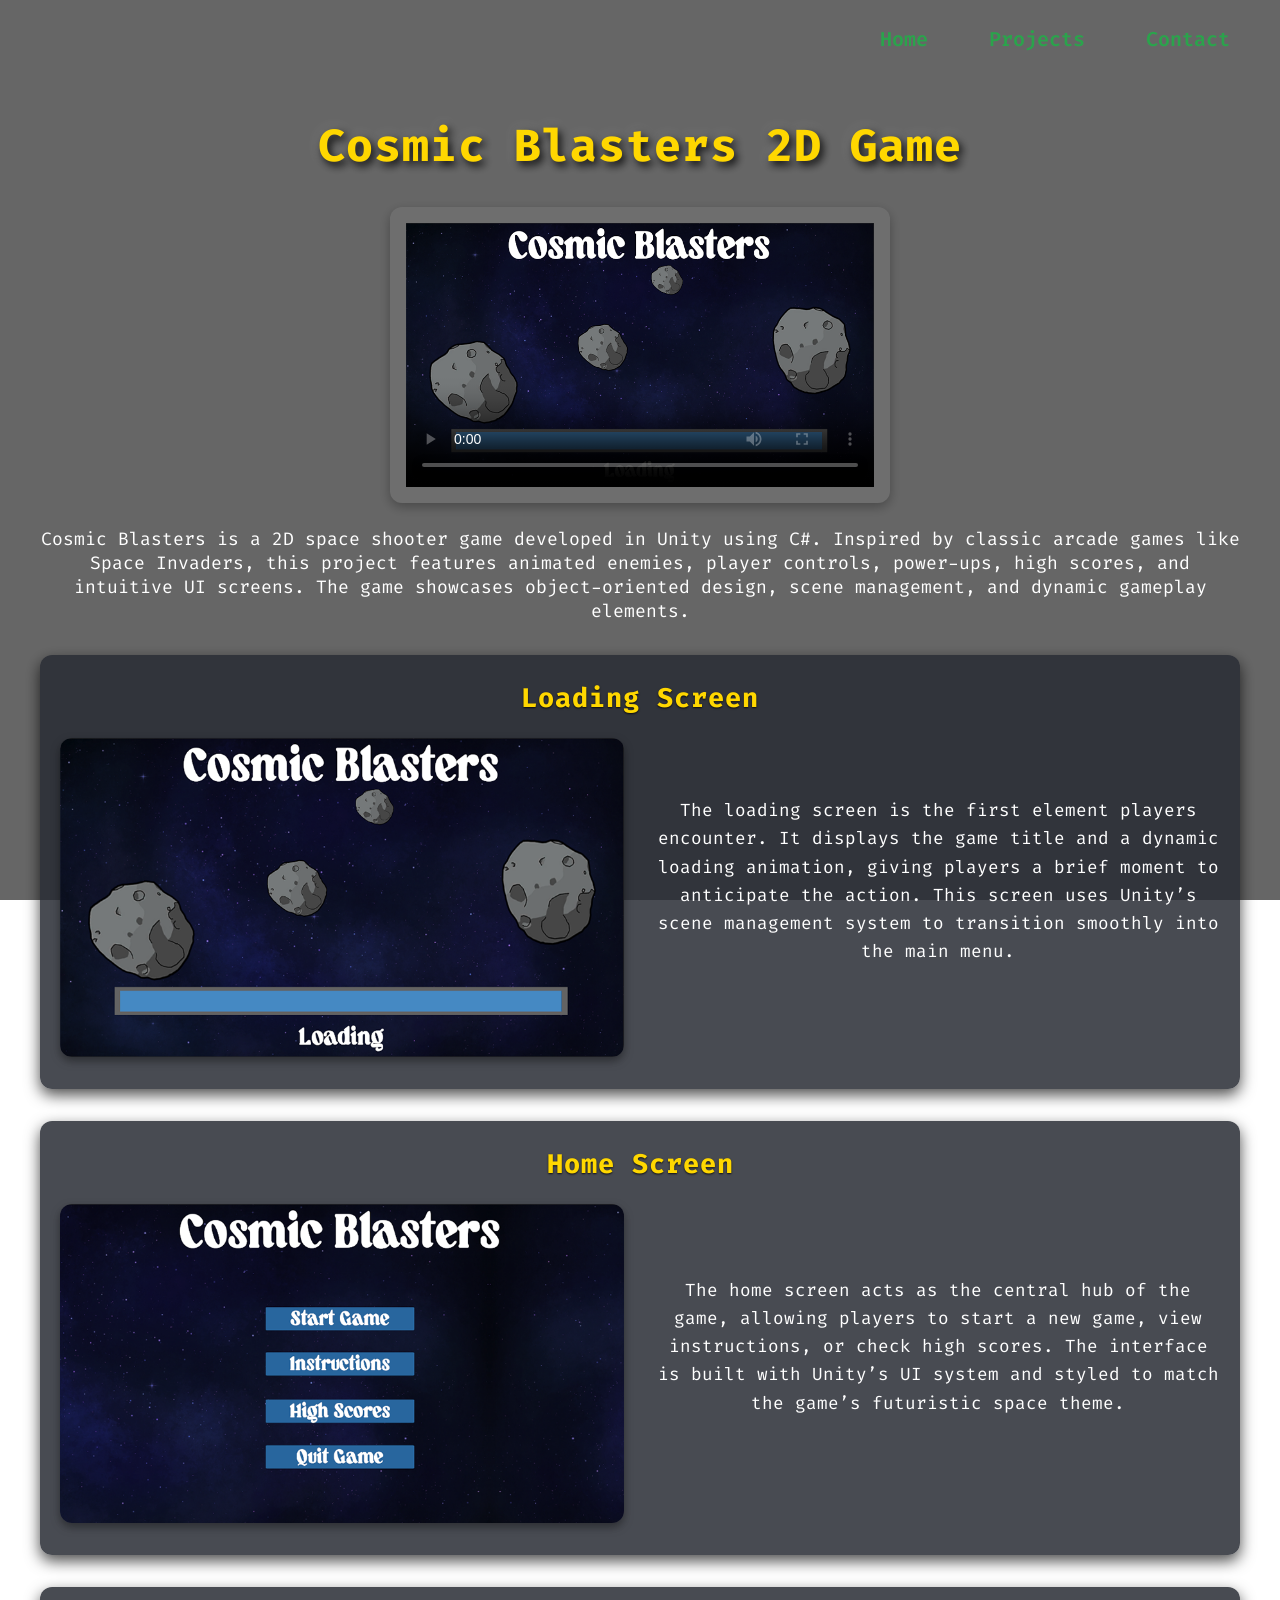
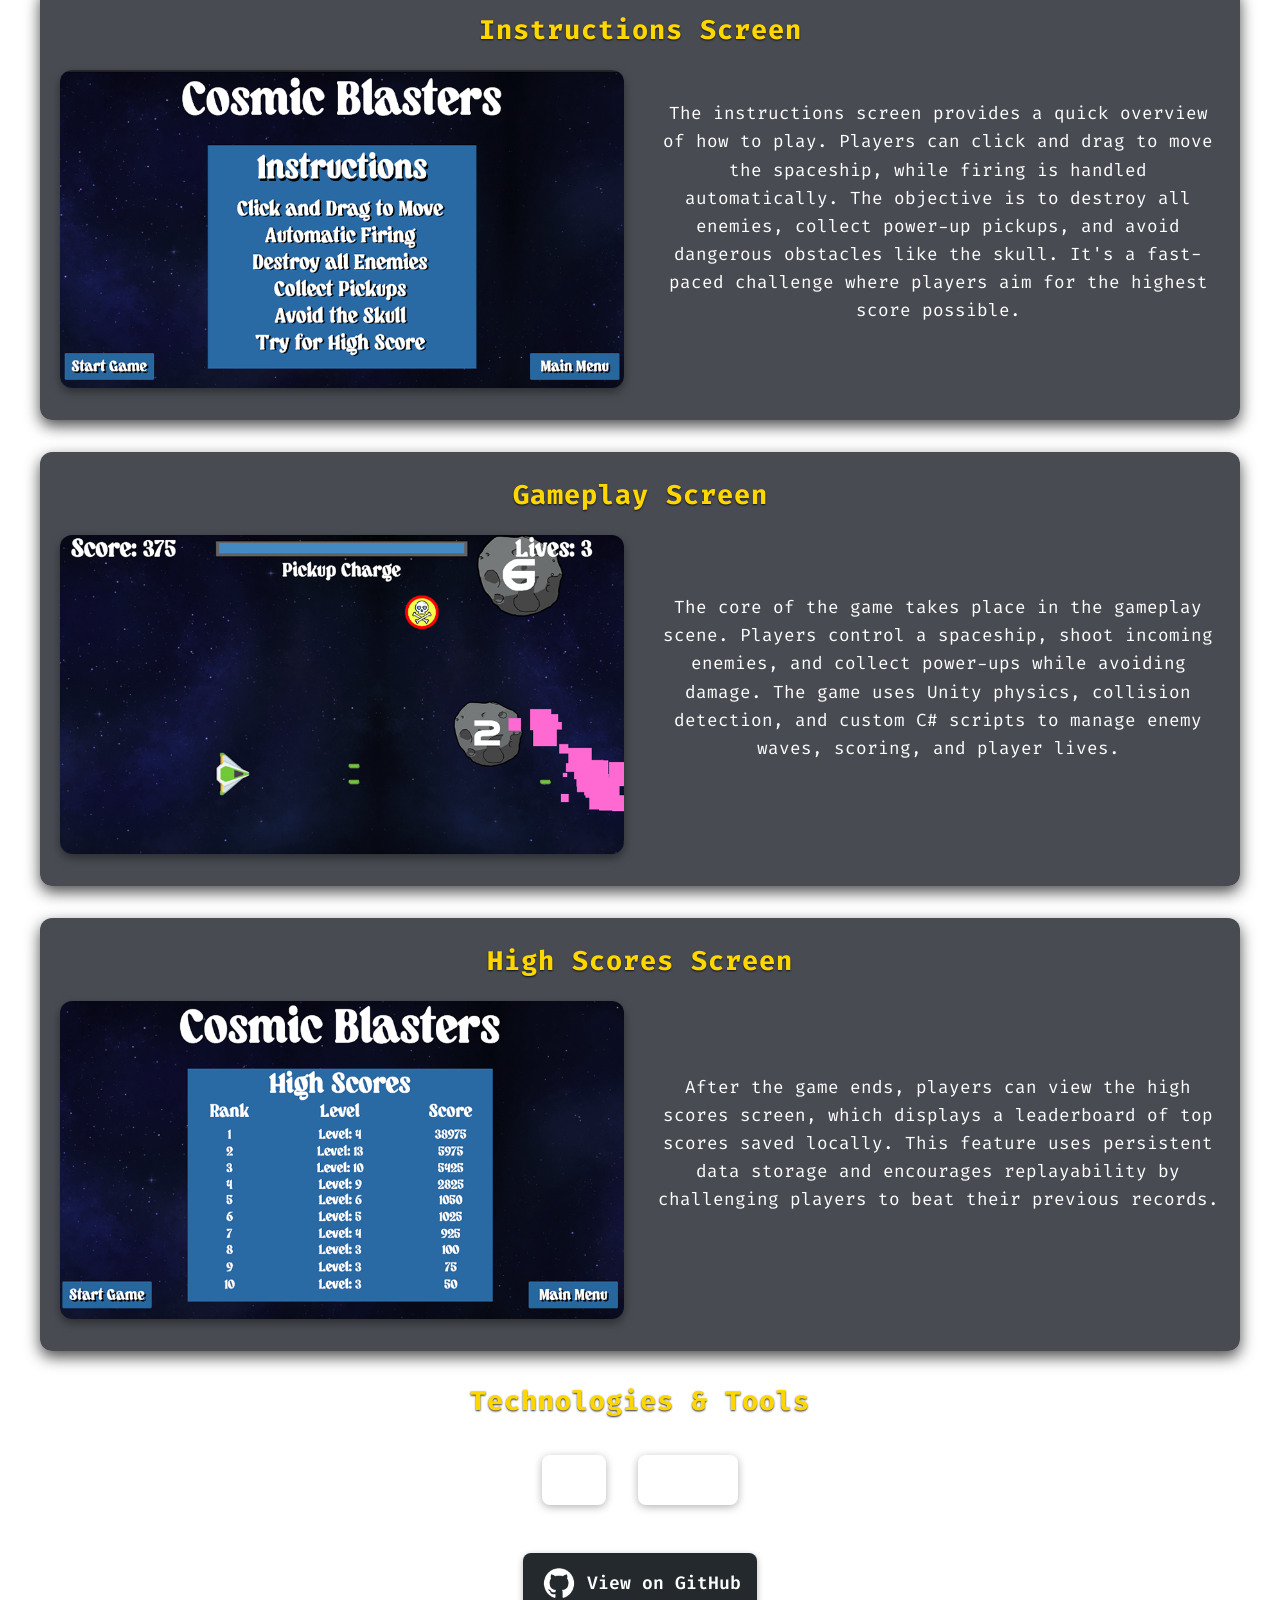
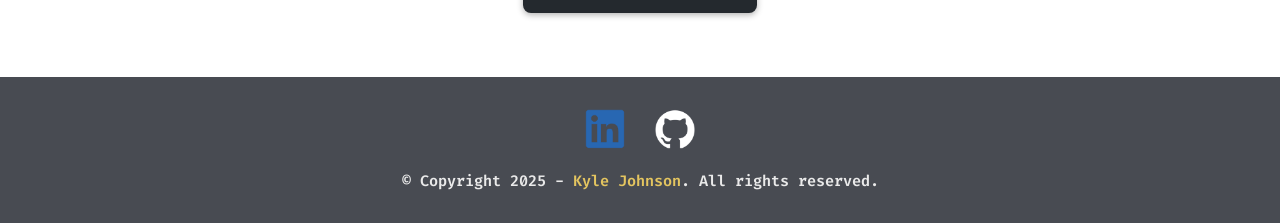
==== blasters.html @ 2756ed2c "Add files via upload" ====
<!DOCTYPE html>
<html lang="en">
  <head>
    <meta charset="UTF-8" />
    <meta name="description" content="Festivals Website Project" />
    <meta name="viewport" content="width=device-width, initial-scale=1.0" />
    <title>Keyboard Vault Pages</title>
    <!--Connecting the html document to the CSS-->
    <link rel="stylesheet" href="CSS/styles.css" />
    <!--Google Fonts-->
    <link rel="preconnect" href="https://fonts.googleapis.com">
		<link rel="preconnect" href="https://fonts.gstatic.com" crossorigin>
		<link href="https://fonts.googleapis.com/css2?family=Fira+Code:wght@300..700&display=swap" rel="stylesheet">
  </head>
  <body>
    <header>
      <!--The Navigation of the website-->
      <nav>
        <ul>
          <li><a href="index.html" title="Home page"><span>Home</span></a></li>
          <li><a href="projects.html" title="Projects"><span>Projects</span></a></li>
          <li><a href="contact.html" title="Contact Form"><span>Contact</span></a></li>
        </ul>
      </nav>
    </header>
    <main class="project-page">
      <section class="project-wrapper">
        <h1>Cosmic Blasters 2D Game</h1>
          <div class="video-wrapper">
              <video class="styled-video" controls poster="images/Blasters/LoadingScreen.png">
                  <source src="videos/CosmicBlasters.mp4" type="video/mp4" />
                  Your browser does not support the video tag.
              </video>
          </div>
          <p> Cosmic Blasters is a 2D space shooter game developed in Unity using C#. Inspired by classic arcade games like Space Invaders, 
              this project features animated enemies, player controls, power-ups, high scores, and intuitive UI screens. The game showcases object-oriented design, scene management, and dynamic gameplay elements.</p>

          <!-- Loading Screen -->
          <section class="project-section">
            <h2>Loading Screen</h2>
              <div class="project-content">
                <img src="images/Blasters/LoadingScreen.png" alt="Loading Screen for Cosmic Blasters" class="project-image"/>  
                <p>The loading screen is the first element players encounter. It displays the game title and a dynamic 
                    loading animation, giving players a brief moment to anticipate the action. This screen uses Unity’s scene management system to transition smoothly into the main menu.</p>
                </div>
          </section>

          <!-- Home Screen -->
          <section class="project-section">
            <h2>Home Screen</h2>
              <div class="project-content">
                <img src="images/Blasters/HomeScreen.png" alt="Home Screen for Cosmic Blasters" class="project-image"/>
                <p>The home screen acts as the central hub of the game, allowing players to start a new game, view instructions, or check high scores. 
                    The interface is built with Unity’s UI system and styled to match the game’s futuristic space theme.</p>
              </div>
          </section>

          <!-- Instructions Screen -->
          <section class="project-section">
            <h2>Instructions Screen</h2>
              <div class="project-content">
                <img src="images/Blasters/Instructions.png" alt="Instructions Screen for Cosmic Blasters" class="project-image" />
                <p>The instructions screen provides a quick overview of how to play. Players can click and drag to move the spaceship, while firing is handled automatically. 
                    The objective is to destroy all enemies, collect power-up pickups, and avoid dangerous obstacles like the skull. It's a fast-paced challenge where players aim for the highest score possible.
                </p>
              </div>
          </section>

          <!-- Gameplay Screen -->
          <section class="project-section">
            <h2>Gameplay Screen</h2>
              <div class="project-content">
                <img src="images/Blasters/GamePlay.png" alt="Cosmic Blasters Gameplay Screen" class="project-image" />
                <p>The core of the game takes place in the gameplay scene. Players control a spaceship, shoot incoming enemies, 
                  and collect power-ups while avoiding damage. The game uses Unity physics, collision detection, and custom C# scripts to manage enemy waves, scoring, and player lives.</p>
              </div>
          </section>

          <!-- High Scores Screen -->
          <section class="project-section">
            <h2>High Scores Screen</h2>
              <div class="project-content">
                <img src="images/Blasters/HighScores.png" alt="Cosmic Blasters HighScores Screen" class="project-image" />
                <p>After the game ends, players can view the high scores screen, which displays a leaderboard of top scores saved locally. 
                    This feature uses persistent data storage and encourages replayability by challenging players to beat their previous records.
                </p>
              </div>
          </section>

          <!-- Technologies Used -->
          <section class="tech-section">
            <h2>Technologies & Tools</h2>
              <ul class="tech-list">
                <li>C#</li>
                <li>Unity</li>
              </ul>
          </section>

          <!-- GitHub Button -->
          <a class="github-btn" href="https://github.com/Kylejj1996/Cosmic-Blasters-Unity" target="_blank" rel="noopener noreferrer">
            <img src="images/Logos/GitHubLogo.png" alt="GitHub logo" class="github-icon"/>View on GitHub</a>

      </section>

    </main>
    <!--The footer-->
    <footer>
      <aside class="footer-socials">
        <a href="https://www.linkedin.com/in/kyle-johnson-845718335/" target="_blank"><img src="images/LI-Logo.png" alt="LinkedIn Profile"/></a>
        <a href="https://github.com/Kylejj1996" target="_blank"><img src="images/github-logo.png" alt="GitHub Profile"/></a>
      </aside>
      <p class="footer-credit">&copy; Copyright 2025 - <a class="footDesign" href="mailto:kjjohnson138623@mymail.tstc.edu">Kyle Johnson</a>. All rights reserved.</p>
    </footer>
  </body>
</html>
---- CSS/styles.css ----
/*Make box-sizing consistent for all elements*/
*,
*::before,
*::after {
  box-sizing: border-box;
}

/*Applying smooth transitions and a base font*/
* {
  transition: all 0.3s ease-in-out;
  font-family: "Fira Code", monospace;
}

/*Background overlay with transparent black*/
body::before {
  content: "";
  position: fixed;
  inset: 0;
  background: rgba(0, 0, 0, 0.6);
  z-index: -1;
}

/*Body styling with background image and fade-in*/
body {
  display: flex;
  flex-direction: column;
  min-height: 100vh;
  font-family: "Fira Code", monospace;
  font-size: 18px;
  color: #ddd;
  background-image: url('../images/background.jpg');
  background-size: cover;
  background-position: center;
  background-repeat: no-repeat;
  max-width: auto;
  padding: 0;
  margin: 0;
  min-height: 100vh;
  opacity: 0;
  animation: fadeIn 0.6s ease forwards;
  will-change: opacity;
  -webkit-font-smoothing: antialiased;
  -moz-osx-font-smoothing: grayscale;
  text-rendering: optimizeLegibility;
}

main{
  display: flex;
  flex-direction: column;
  justify-content: center;
  flex: 1;
}

main p{
  font-size: 20px;
  text-align: center;
  color: #ffffff;
  margin-top: 0;;
}

/*Fade-in animation for body*/
@keyframes fadeIn {
  to {
    opacity: 1;
  }
}

/*Headings font and style*/
h1, h2, h3 {
  font-family: "Fira Code", monospace;
  color: #FFD700;
  text-align: center;
  letter-spacing: 1px;
  text-shadow: 0 1px 2px rgba(0,0,0,0.8);
  margin-top: 0;
}

/*Styling for h1*/
h1 {
  text-shadow: 3px 4px 8px rgba(0, 0, 0, 0.95), 0 0 12px rgba(255, 255, 255, 0.15);
  font-size: 45px;
  margin-bottom: 2rem;
  font-weight: 800;
}

h2{
  margin-bottom: 20px;
}

/*Cursor blinking animation*/
@keyframes blink {
  0%, 100% { opacity: 1; }
  50% { opacity: 0; }
}

/*Used for elements showing typing cursor*/
.typing::after {
  content: '|';
  animation: blink 1s step-start infinite;
  margin-left: 5px;
}

/*Remove cursor when stopped*/
.stopped::after {
  content: none;
}

/*Disable pseudo-elements for these*/
#typed-title::after,
#dynamic-heading::after {
  content: none;
}

/*
  Layout Containers
*/

/*Dynamic heading minimum height and inline-block*/
#dynamic-heading {
  color: #ffffff;
  display: inline-block;
  margin-bottom: 10px;
}

/*Centered text style used for headings or titles*/
.centered-text {
  color: #ffffff;
  font-weight: bold;
  text-align: center;
  margin-bottom: 2rem;
}

/*
  Navigation Styles
*/

/*Header container with sticky positioning*/
header {
  top: 0;
  background-color: transparent;
  padding: 1rem 2rem;
  border-radius: 0;
  box-shadow: none;
  z-index: 100;
  display: flex;
  justify-content: flex-end;
  align-items: center;
}

/*Navigation list - flex row*/
nav ul {
  display: flex;
  flex-direction: row;
  gap: 25px;
  justify-content: flex-end;
  align-items: center;
  padding: 0;
  margin: 0;
  list-style: none;
  background: none;
}

/*Navigation list items*/
nav li {
  list-style: none;
}

/*Navigation links styling*/
nav li a {
  position: relative;
  display: inline-block;
  padding: 10px 18px;
  font-size: 20px;
  font-weight: 600;
  color: #2BA34C;
  text-decoration: none;
  border-radius: 6px;
  overflow: hidden;
  transition: background-color 0.3s ease, color 0.3s ease;
  z-index: 1;
  background: none;
}

/*Navigation link hover background animation*/
nav li a::before {
  content: "";
  position: absolute;
  top: 0;
  left: -100%;
  width: 100%;
  height: 100%;
  background: #32c766;;
  z-index: 0;
  transition: left 0.3s ease;
}

/*Move hover background on hover*/
nav li a:hover::before {
  left: 0;
}

/*Keep text on top of background*/
nav li a span {
  position: relative;
  z-index: 2;
}

/*Change link color and weight on hover*/
nav li a:hover {
  color: #121212;
  font-weight: 700;
}

/*Active navigation link style*/
nav li a.active {
  background-color: #fc9ad1;
  color: #1e1e1e;
  font-weight: 600;
}

/*
  Lists & Preparing Page
*/

/*Remove default bullets from all lists*/
li {
  list-style-type: none;
}

/*----Home Page Sections----*/

/*Resume Image Styling*/
.resume-download {
  text-align: center;
  margin: 0px auto;
  padding: 12px;
}

.resume-download a {
  display: inline-block;
  text-decoration: none;
}

.resume-download img {
  width: 60px;
  height: 65px;
  object-fit: contain;
  display: block;
  margin: 0 auto;
  border-radius: 8px;
}

/*About Me section with background, shadow, and hover effect*/
.about-me {
  background-color: rgba(40, 44, 52, 0.85);
  padding: 2rem 2.5rem;
  border-radius: 12px;
  margin: 10px auto 60px;
  box-shadow: 0 4px 15px rgba(0, 0, 0, 0.7);
  max-width: 900px;
  color: #ffffff;
  transition: transform 0.3s ease;
}

/*Hover lift for about me section*/
.about-me:hover {
  transform: translateY(-5px);
}

/*Wrapper to align image and text side by side*/
.about-wrapper {
  display: flex;
  align-items: center;
  gap: 2rem;
}

/*Image style*/
.about-photo {
  width: 250px;
  height: 250px;
  border-radius: 50%;
  object-fit: cover;
  box-shadow: 0 4px 10px rgba(0, 0, 0, 0.4);
  flex-shrink: 0;
  border: 4px solid #ffffff;
  box-shadow: 0 8px 20px rgba(0, 0, 0, 0.6);
}

/*Text section*/
.about-text {
  flex: 1;
}

.about-text p {
  max-width: 700px;
  margin: 0;
  font-size: 17px;
  line-height: 1.6;
}

/*Skills section container - Home page*/
.skills {
  max-width: 900px;
  margin: 0 auto 60px;
  padding: 20px;
}

.skills h2 {
  margin-bottom: 20px;
  color: #e4c560;
}

/*List of skills with flexible wrapping*/
.skills-list {
  display: flex;
  flex-wrap: wrap;
  gap: 30px;
  justify-content: center;
}

.skill-list {
  display: flex;
  flex-wrap: wrap;
  justify-content: center;
  gap: 0.5rem;
  padding: 0;
  margin-top: 1rem;
}

.skill-list li {
  display: inline-flex;
  align-items: center;
  gap: 0.5rem;
  padding: 0.5rem 1rem;
  margin: 0.5rem;
  border-radius: 12px;
  background-color: rgba(56, 62, 73, 0.85);
  box-shadow: 0 4px 15px rgba(0, 0, 0, 0.7);
  color: #ffffff;
  transition: transform 0.3s ease;
}

.skill-list li:hover {
  transform: translateY(-5px);
}

.skill-list img {
  width: 24px;
  height: 24px;
  object-fit: contain;
}

/*Skills categorys*/
.skill {
  padding: 20px;
  width: 100%;
  cursor: default;
  color: #ffffff;
  box-sizing: border-box;
  transform: translateY(-6px);
  background-color: rgba(40, 44, 52, 0.85);
  border-radius: 12px;
  box-shadow: 0 10px 25px rgba(0,0,0,0.9);
}

.skill:hover {
  transform: translateY(-9px);
}

/*Skills title*/
.skill h3 {
  margin-bottom: 10px;
  color: #ffffff;
  font-weight: 600;
}

/*----Projects.html Section----*/

/*Projects section container*/
.projects {
  max-width: 900px;
  margin: 0 auto 60px;
}

/*List of projects with flexible wrapping*/
.project-list {
  display: flex;
  flex-wrap: wrap;
  gap: 30px;
  justify-content: center;
}

/*Individual project card styling*/
.project {
  background-color: rgba(40, 44, 52, 0.85);
  border-radius: 12px;
  padding: 20px;
  width: calc(50% - 15px);
  transition: transform 0.3s ease, box-shadow 0.3s ease;
  cursor: pointer;
  box-sizing: border-box;
  text-align: center;
  display: flex;
  flex-direction: column;
}

.project:hover {
  transform: translateY(-6px);
}

/*Project image styling*/
.project img {
  width: 100%;
  height: auto;
  margin-bottom: 16px;
  display: block;
}

/*Project title*/
.project h3 {
  margin-bottom: 10px;
  color: #2BA34C;
}

.projects h2 {
  margin-bottom: 10px;
  color: #FFD700;
}

/*Project description paragraph*/
.project p {
  font-size: 17px;
  text-align: center;
  margin-bottom: 16px;
}

/*Footer for each Project*/
.project-footer {
  margin-top: auto;
  display: flex;
  flex-direction: column;
  gap: 0.75rem;
  align-items: center;
}

/*Individual Project links*/
.project-footer a {
  display: inline-block;   
  color: black;   
  background-color: #e4c560; 
  font-weight: 600;
  box-shadow: 0 10px 25px rgba(0,0,0,0.7);
  text-decoration: none;
  padding: 10px 20px;
  border-radius: 8px;
  transition: all 0.3s ease;
  text-align: center;
  margin: 0 auto; 
}

.project-footer a:hover {
  background-color: #d4b24a;
  color: #fff;
  transform: translateY(-2px);
  box-shadow: 0 4px 12px rgba(0, 0, 0, 0.3);
}

/*Project Icons for projects page*/
.tech-icons {
  margin-top: 0.75rem;
  display: flex;
  gap: 12px;
  align-items: center;
  flex-wrap: wrap;
  justify-content: center;
}

.tech-icons img {
  height: 38px;
  width: auto;
  transition: transform 0.2s ease;
  filter: drop-shadow(0 2px 2px rgba(0, 0, 0, 0.4));
}

.tech-icons img:hover {
  transform: scale(1.1);
  cursor:default;
}

/*----All Project pages Styling----*/
.project-page {
  padding: 32px;
}

.project-wrapper {
  max-width: 1200px;
  margin: 0 auto;
  text-align: center;
}

.project-wrapper p{
  font-size: 18px;
  margin-bottom: 2rem;
  text-align: center;
}

/*Each Section on the projects page*/
.project-section {
  margin-top: 32px;
  background-color: rgba(40, 44, 52, 0.85);
  border-radius: 12px;
  box-shadow: 0 6px 15px rgba(0, 0, 0, 0.7);
  padding: 10px;
  box-sizing: border-box;
}

.project-section:hover{
  transform: translateY(-5px);
}

.project-section h2 {
  font-size: 27px;
  margin: 15px 0px;
}

.project-content {
  display: flex;
  flex-wrap: wrap;
  gap: 2rem;
  align-items: center;
  justify-content: center;
  margin: 22px 10px;
}

.project-content img {
  max-width: 100%;
  width: 450px; 
  border-radius: 12px;
  box-shadow: 0 4px 10px rgba(0, 0, 0, 0.4);
  flex: 1 1 400px;
}

.project-content p {
  flex: 1 1 400px;
  color: #ffffff;
  font-size: 1.1rem;
  line-height: 1.6;
}

.project-content ul {
  flex: 1 1 250px;
  list-style: none;
  padding: 0;
  margin: 0;
}

.project-content ul li{
  display: inline-block; 
  background-color: rgba(56, 62, 73, 0.85);
  padding: 0.6rem 1rem;
  border-radius: 8px;
  box-shadow: 0 10px 25px rgba(0, 0, 0, 0.5);
  cursor: default;
  transition: transform 0.2s;
  text-align: center;
  margin: 10px;
  white-space: nowrap; 
  font-size: 16px;
}

.project-content ul li:hover{
  transform: translateY(-2px);
}

.project-img {
  display: flex;
  justify-content: center;
  align-items: center;
  max-width: 550px;
  width: 100%;
}

/*The image for all projects*/
.project-image{
  width: 100%; 
  max-width: 450px; 
  height: auto; 
  border-radius: 10px;
  box-shadow: 0 4px 12px rgba(0, 0, 0, 0.5);
}

.project-image:hover {
  cursor: pointer;
  opacity: 0.9;
  transform: scale(1.02);
  transition: 0.2s ease;
}

.tech-list {
  list-style-type: square;
  margin-left: 2rem;
  color: #b0b0b0;
}

.tech-section {
  margin-top: 2rem;
  display: flex;
  flex-direction: column;
  align-items: center;
  text-align: center;
}

.tech-list {
  display: flex;
  flex-wrap: wrap;
  justify-content: center;
  gap: 2rem;
  padding: 0;
  margin: 1rem 0;
  list-style: none;
}

.tech-list li {
  font-size: 1.25rem;
  font-weight: 600;
  background-color: rgba(255, 255, 255, 0.15);
  padding: 0.75rem 1.25rem;
  border-radius: 8px;
  color: #ffffff;
  box-shadow: 0 2px 8px rgba(0, 0, 0, 0.3);
  cursor: default;
}

.tech-list li:hover{
  transform: translateY(-5px);
}

.github-btn {
  margin-top: 2rem;
  text-align: center;
  padding: 0.6rem 1rem;
  background-color: #24292e;
  color: #fff;
  text-decoration: none;
  font-weight: 600;
  box-shadow: 0 2px 6px rgba(0, 0, 0, 0.3);
  border: none;
  cursor: pointer;
  border-radius: 8px;
  font-family: inherit;
  transition: background-color 0.3s ease, transform 0.2s ease;
  display: inline-flex;
  align-items: center;
  gap: 0.5rem; 
  text-decoration: none; 
}

.github-btn:hover {
  background-color: #333c42;
  transform: translateY(-2px);
}

.github-icon {
  width: 40px;
  height: 40px;
}

.video-wrapper {
  display: flex;
  justify-content: center;
  align-items: center;
  margin-bottom: 1.5rem;
}

.styled-video {
  max-width: 100%;
  width: 500px;
  border-radius: 12px;
  background-color: rgba(255, 255, 255, 0.05);
  box-shadow: 0 4px 12px rgba(0, 0, 0, 0.3);
  padding: 1rem;
}

/*----Keyboard Vault page Styles----*/
.kv-intro {
  display: flex;
  flex-wrap: wrap;
  align-items: center;
  margin-top: 2rem;
  background-color: rgba(40, 44, 52, 0.85);
  box-shadow: 0 6px 15px rgba(0, 0, 0, 0.7);
  border-radius: 12px;
  padding: 40px;
  gap: 5px;
  margin-top: 20px;
}

.features-col {
  flex: 1 1 500px;
}

.intro-gif-col {
  flex: 1 1 400px;
}

.intro-gif-col img {
  width: 100%;
  max-width: 700px;
  border-radius: 12px;
  box-shadow: 0 10px 25px rgba(0,0,0,0.9);
}

.kv-features-list {
  list-style: none;
  padding: 0;
  margin: 2rem 0;
  font-size: 20px;
  font-weight: 700;
  color: #32c766;
  text-align: center;
  line-height: 2.2rem;
  letter-spacing: 0.5px;
  text-shadow: 1px 1px 4px rgba(0, 0, 0, 0.5); 
}

.kv-features-list li {
  margin-bottom: 0.8rem;
  display: flex;
  align-items: center;
  justify-content: center;
  gap: 0.5rem;
  transition: transform 0.3s ease, text-shadow 0.3s ease;
  cursor: default;
}

.kv-features-list li img {
  width: 30px;
  height: 30px;
  object-fit: contain;
  filter: drop-shadow(0 0 3px rgba(0, 0, 0, 0.5));
}

.kv-features-list li:hover {
  transform: scale(1.05);
  text-shadow: 0 2px 4px rgba(0, 0, 0, 0.5), 0 0 6px #e4c560;
}

/*Features Summarys for Keyboard Vault */
.kv-summary {
  display: flex;
  flex-wrap: wrap;
  justify-content: center;
  gap: 0.8rem;
  list-style: none;
  padding: 0;
  margin: 1.5rem 0;
  font-weight: 600;
  font-size: 1rem;
  color: #ffffff;
}

.kv-features {
  display: flex;
  flex-wrap: wrap;
  gap: 2rem;
  align-items: center;
  justify-content: center;
  margin-top: 1.5rem;
  padding: 20px;
}

/*
  Footer Styles
*/

/*Footer text styling*/
footer {
  width: 100%;
  text-align: center;
  padding: 2rem 1rem;
  color: #eaeaea;
  font-weight: 600;
  border-radius: 0 0 12px 12px;
  margin-top: 2rem;
  background-color: rgba(40, 44, 52, 0.85);
  border-radius: 0;
}

/* Social media icons container */
.footer-socials {
  display: flex;
  justify-content: center;
  gap: 30px;
  margin-bottom: 1rem;
}

/* Social icon images */
.footer-socials img {
  width: 40px;
  height: auto;
  transition: transform 0.3s ease, filter 0.3s ease;
}

.footer-socials img:hover {
  transform: scale(1.15);
  filter: none;
}

/*Footer link styling*/
.footer-credit {
  margin: 0;
  font-size: 0.95rem;
}

/* Footer link styling */
.footDesign {
  color: #e4c560;
  font-weight: 600;
  text-decoration: none;
}

.footDesign:hover {
  text-decoration: underline;
  color: #fff;
}

/*----Contact Page----*/

/*Form container styling*/
form {
  max-width: 600px;
  margin: 20px auto;
  padding: 25px;
  background-color: rgba(40, 44, 52, 0.85);
  border-radius: 10px;
  box-shadow: 0 4px 15px rgba(0, 0, 0, 0.7);
  font-family: "Fira Code", monospace;
}

/*Label and legend styling*/
label, legend {
  font-size: 16px;
  font-weight: 600;
  color: #2b2b2b;
  margin-bottom: 5px;
}

.social-link{
  text-align: center;
}

/*Fieldset border and padding*/
fieldset {
  border: 2px solid #2b2b2b;
  border-radius: 8px;
  padding: 15px 20px 20px;
  margin-bottom: 20px;
  background: #fafafa;
}

/*Inputs and selects styling*/
input[type="text"],
input[type="email"],
textarea,
select {
  padding: 10px 12px;
  font-size: 16px;
  border: 2px solid #2b2b2b;
  border-radius: 6px;
  transition: border-color 0.3s ease;
  width: 100%;
  box-sizing: border-box;
}

/*Input focus styles*/
input[type="text"]:focus,
input[type="email"]:focus,
textarea:focus,
select:focus {
  border-color: #205e51;
  outline: none;
}

/*Form buttons container*/
.form-buttons {
  margin-top: 20px;
  display: flex;
  gap: 15px;
  justify-content: center;
}

/*Submit and reset button styling*/
.submit, .reset {
  background-color: #2b2b2b;
  color: white;
  padding: 12px 28px;
  font-size: 16px;
  font-weight: 600;
  border-radius: 8px;
  box-shadow: 0 4px 12px rgba(0,0,0,0.2);
  border: none;
  cursor: pointer;
  transition: background-color 0.3s ease, transform 0.3s ease;
}

.submit:hover, .reset:hover {
  background-color: #444;
  color: #F3DE8A;
  transform: translateY(-2px);
}

/*Padding space for form elements*/
.formSpace {
  padding: 5px;
}

/*Text and shadow colors for container, listBorder, form, etc.*/
.listBorder,
form,
.homeCom,
.listItems {
  color: #111;
  text-shadow: 0 0 1px rgba(0, 0, 0, 0.1);
}

/*Box shadows for container, listBorder, and form*/
form,
.listBorder {
  box-shadow:
    0 2px 4px rgba(0, 0, 0, 0.1),
    0 8px 20px rgba(0, 0, 0, 0.15);
}

/*Hover effect with translate and stronger shadow*/
.listBorder:hover,
.contact-info:hover,
form:hover {
  transform: translateY(-4px);
  box-shadow:
    0 4px 6px rgba(0, 0, 0, 0.1),
    0 10px 25px rgba(0, 0, 0, 0.15);
  transition: all 0.3s ease;
}

.contact-wrapper {
  display: flex;
  flex-wrap: wrap;
  gap: 2rem;
  justify-content: center;
  align-items: flex-start;
  max-width: 1200px;
  margin: 0 auto;
  padding: 2rem;
}

.contact-title {
  flex: 1 1 100%;
  text-align: center;
  font-size: 45px;
  font-weight: 800;
  color: #e4c560;
  margin-bottom: 1rem;
  text-shadow: 2px 3px 6px rgba(0, 0, 0, 0.9), 0 0 6px rgba(255, 255, 255, 0.1);
}

.left-column {
  display: flex;
  flex-direction: column;
  flex: 1 1 35%;
  gap: 1.5rem;
  min-width: 250px;
}

.left-column .contact-info{
  margin-top: 50px;
}

#request-info {
  flex: 1 1 55%;
  min-width: 280px;
}

.contact-info {
  padding: 2rem 2.5rem;
  margin: 20px auto 20px;
  max-width: 600px;
  max-height: 400px;
  color: #ddd;
  transition: transform 0.3s ease;
  flex: 1 1 35%;
  min-width: 250px;
  padding: 20px;
  border-radius: 10px;
  font-family: "Fira Code", monospace;
  font-size: 20px;
}

.contact-info h2 {
  margin-top: 0;
}

.contact-info p {
  margin: 1;
}

.contact-info .social-link {
  margin-top: 1rem;
  display: flex;
  gap: 30px;
  flex-wrap: wrap;
  justify-content: center;
}

.contact-info .social-link img {
  transition: transform 0.3s ease;
  width: 50px;
  height: 44px;
}

.contact-info .social-link img:hover {
  transform: scale(1.1);
}

/*
  Responsive Design
*/

/*Media query for smaller screens like phones*/
@media screen and (max-width: 650px) {
  .about-me {
    padding-top: 15px;
  }

  .about-wrapper {
    flex-direction: column;
    align-items: center;
    text-align: center;
  }

  .about-me{
    width: 95%;
  }

  .about-photo {
    margin-bottom: 1rem;
  }

  .about-me h2{
    margin-bottom: 20px;
  }

  .about-text p {
    font-size: 18px;
  }

  .project p{
    font-size: 18px;
  }

  .project h3{
    font-size: 25px;
  }
  
  #dynamic-heading{
    font-size: 25px;;
  }

  /*Adjust header on small screens*/
  h1 {
    width: 100%;
    font-size: 25px;
    margin: 0 auto 20px 0;
  }

  h2 {
    width: 100%;
    font-size: 22px;
    margin: auto;
  }

  h1, h2 {
    margin-top: 1rem;
  }

  /*Fix header on top, center nav on small screens*/
  header {
    top: 0;
    left: 0;
    width: 100%;
    padding: 1rem;
    z-index: 999;
    display: flex;
    justify-content: center;
    background-color: rgba(0, 0, 0, 0.3);
  }

  /*Navigation becomes vertical and full width*/
  nav ul {
    display: flex;
    flex-direction: column;
    width: 100%;
    gap: 0;
    background-color: rgba(0, 0, 0, 0.5);
    border-radius: 0 0 12px 12px;
  }

  /*Nav items full width and centered*/
  nav li {
    width: 100%;
    text-align: center;
    margin: 0;
  }

  /*Nav links full width for easy tapping*/
  nav li a {
    display: block;
    width: 100%;
    padding: 1rem;
    font-size: 25px;
    border-radius: 0;
    color: #50fa7b;
  }

  /*Hover and active nav link styles*/
  nav li a:hover,
  nav li a.active {
    background-color: #50fa7b;
    color: #121212;
  }

  /*Footer full width padding*/
  footer {
    width: 100%;
    padding: 1rem;
    box-sizing: border-box;
  }

  /*Form width adjustment for small screens*/
  form {
    width: 90%;
    margin: 1rem auto;
  }

  .contact-info {
    width: 100%;
    font-size: 15px;
  }

  .contact-wrapper {
    flex-direction: column;
    align-items: center;
  }

  .contact-wrapper h2{
    margin-bottom: 15px;
  }

  .contact-wrapper h1{
    font-size: 30px;
  }

  .left-column{
    align-items: center;
  }

  .left-column .contact-info{
    margin-top: 0px;
  }

  #request-info{
    width: 100%;
  }

  /*Projects list changes to column*/
  .project-list {
    display: flex;
    flex-direction: column;
    gap: 1rem;
    width: 90%;
    margin: 0 auto;
  }

  /*Project cards full width*/
  .project {
    width: 100%;
  }

  /*For the projects pages*/
  .project-content {
    flex-direction: column;
    align-items: center;
    text-align: center;
  }


  .project-section h2 {
    font-size: 22px;
    margin-bottom: 1rem;
  }

  .project-img,
  .project-text {
    flex: 1 1 100%;
  }

  .project img{
    margin-bottom: 0;
  }

  .project-image {
    width: 100%;
    max-width: 90vw;
  }

  .project-text p {
    margin-top: 1rem;
    font-size: 1rem;
  }

  .tech-list {
    flex-direction: column;
    gap: 1rem;
  }

  .tech-list li {
    font-size: 1.1rem;
    width: 100%;
    max-width: 300px;
    margin: 0 auto;
  }

  .github-btn {
    width: 90%;
    max-width: 250px;
    font-size: 1rem;
  }
}
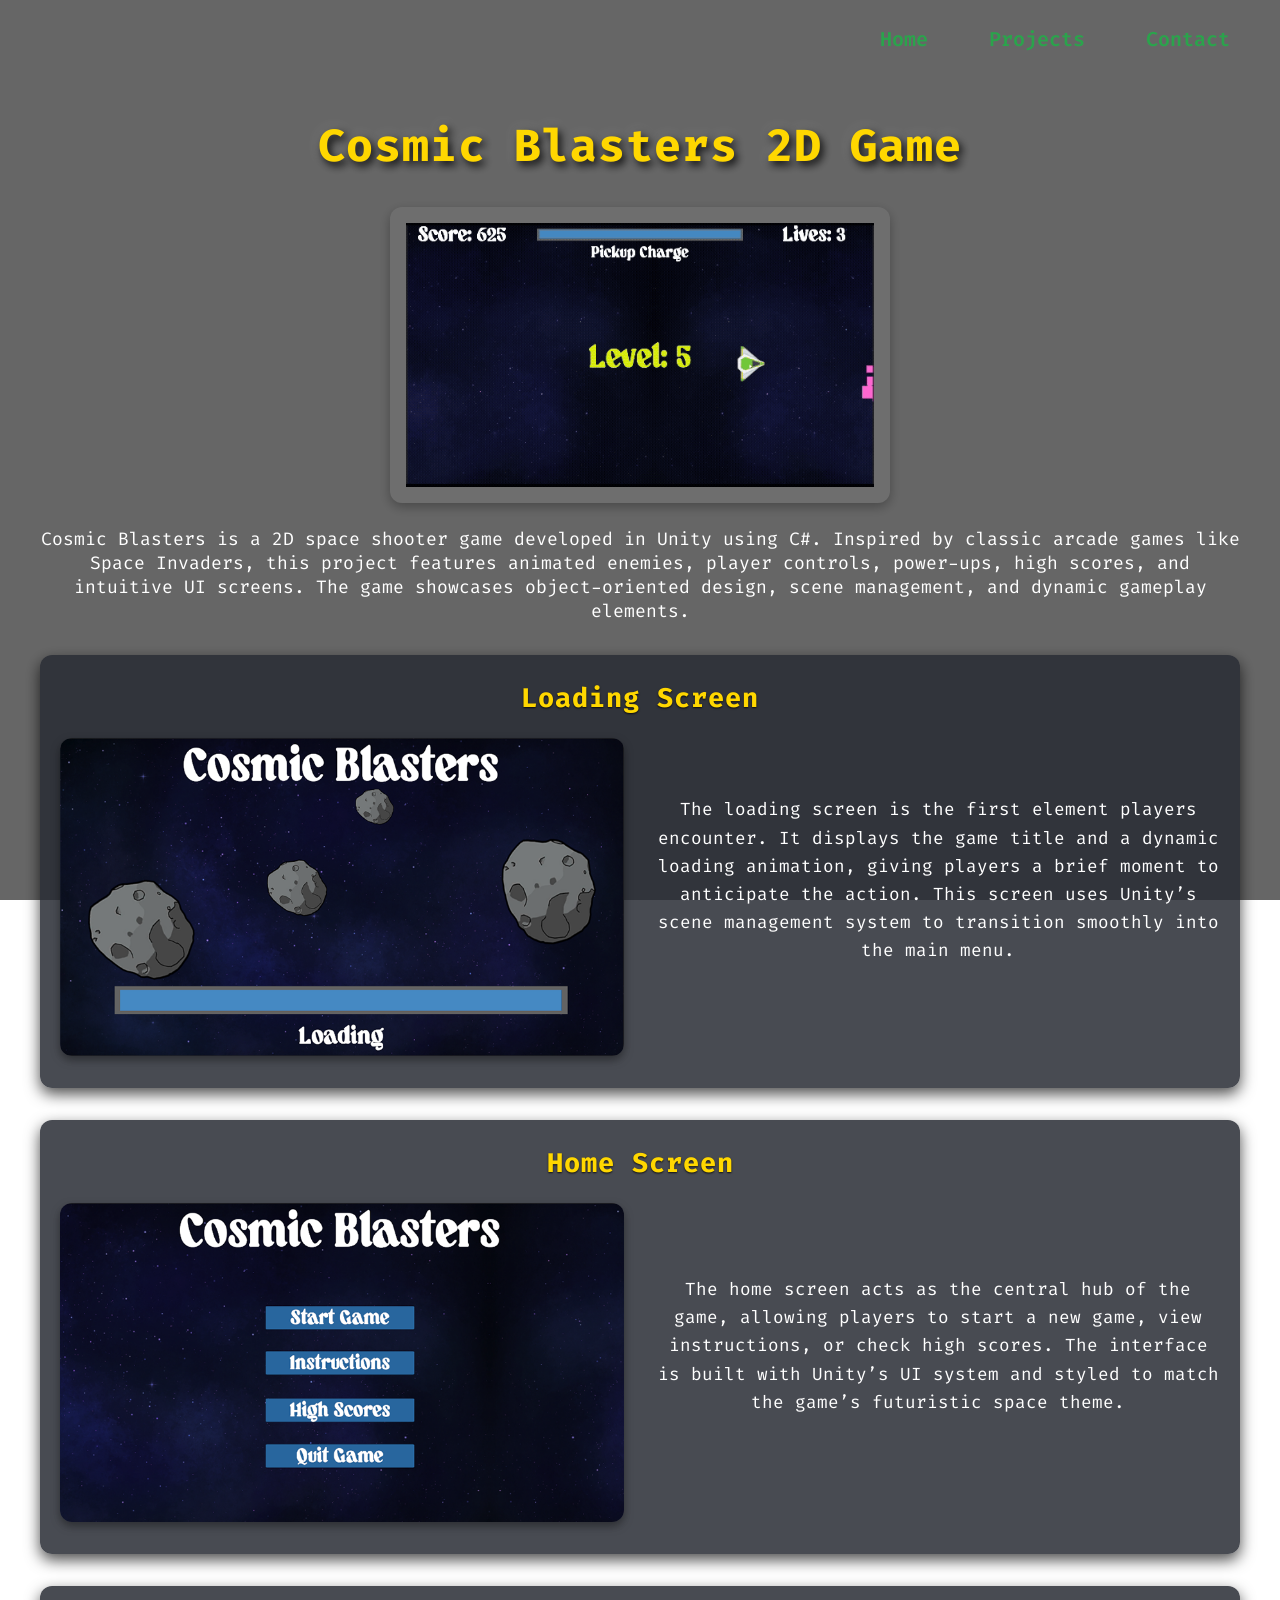
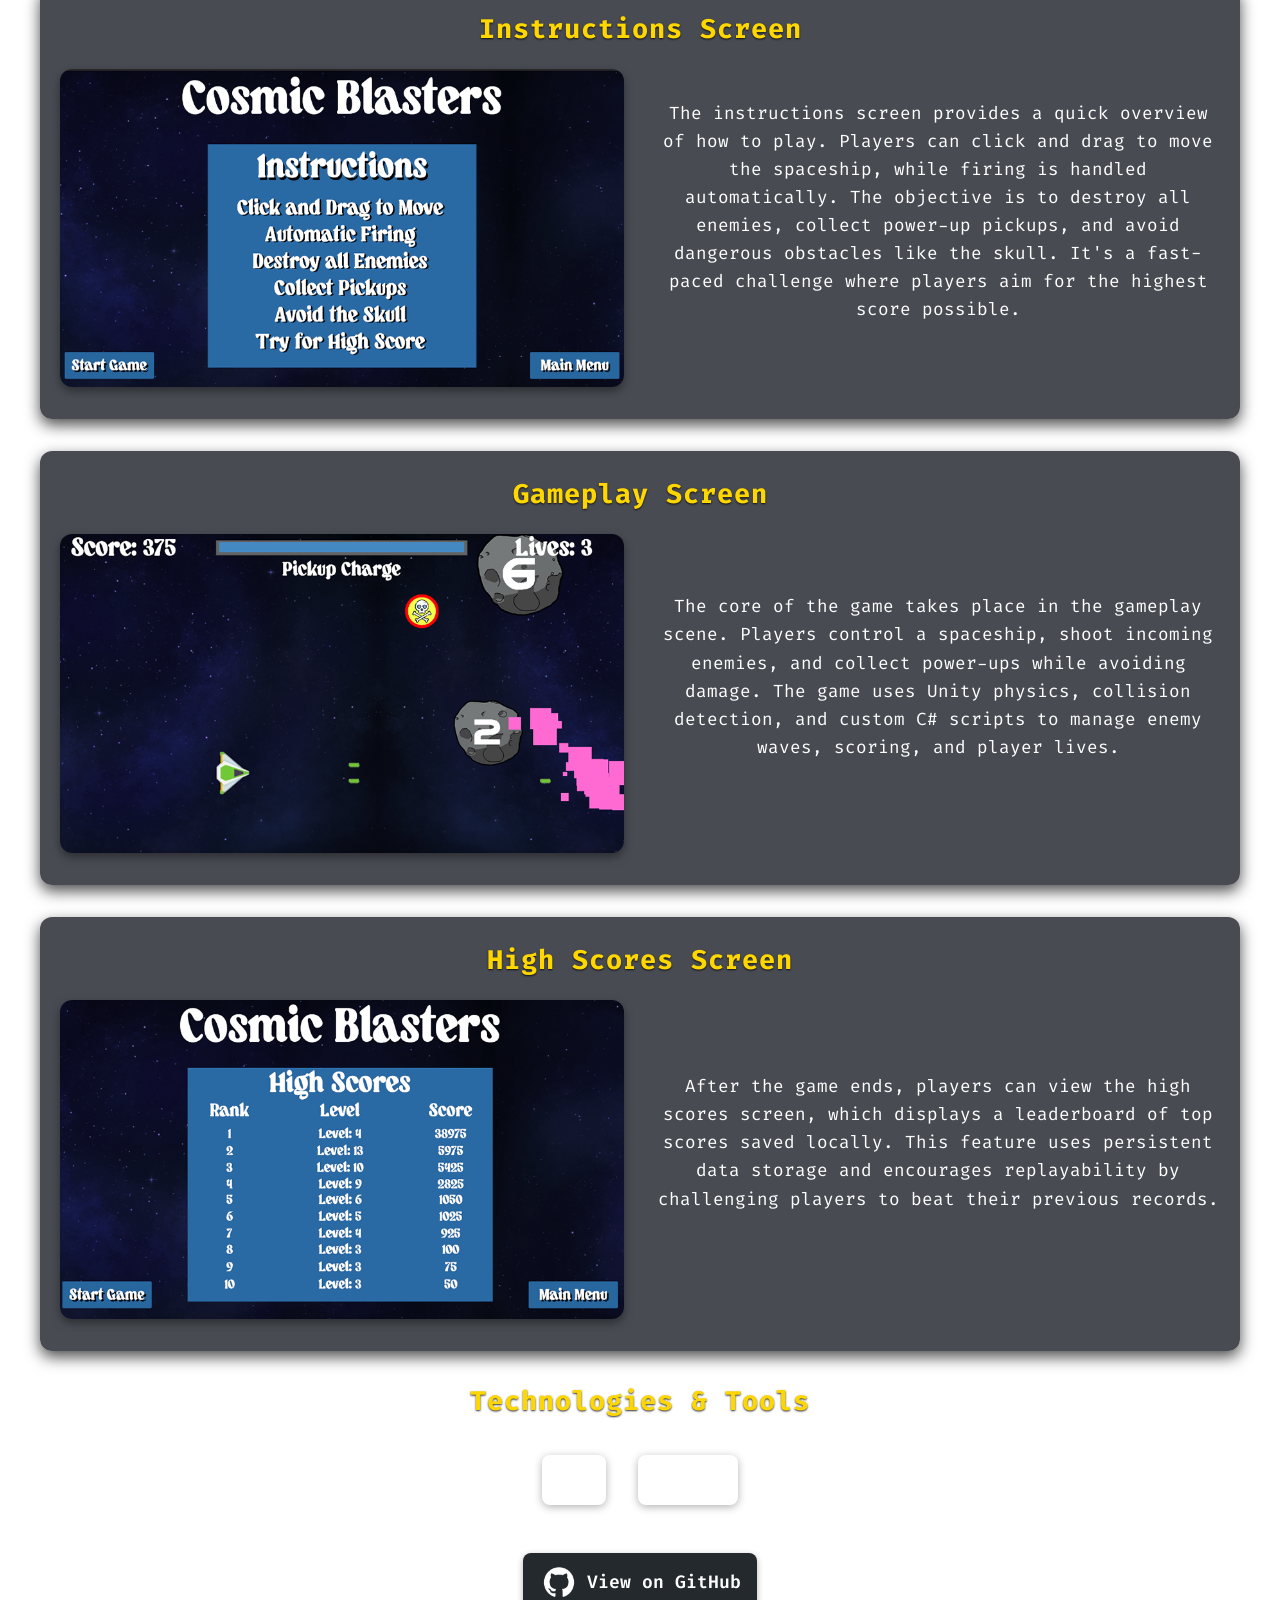
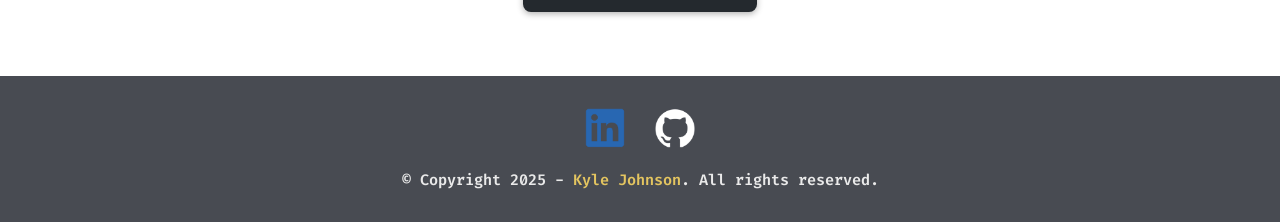
==== commit 6f08ed05: "Added my Website portfolio" ====
--- a/blasters.html
+++ b/blasters.html
@@ -26,11 +26,9 @@
     <main class="project-page">
       <section class="project-wrapper">
         <h1>Cosmic Blasters 2D Game</h1>
-          <div class="video-wrapper">
-              <video class="styled-video" controls poster="images/Blasters/LoadingScreen.png">
-                  <source src="videos/CosmicBlasters.mp4" type="video/mp4" />
-                  Your browser does not support the video tag.
-              </video>
+          <div class="gif-wrapper">
+            <img class="styled-gif" src="gifs/CosmicBlasters.gif" alt="Cosmic Blasters gif">
+          </div>
           </div>
           <p> Cosmic Blasters is a 2D space shooter game developed in Unity using C#. Inspired by classic arcade games like Space Invaders, 
               this project features animated enemies, player controls, power-ups, high scores, and intuitive UI screens. The game showcases object-oriented design, scene management, and dynamic gameplay elements.</p>
--- a/CSS/styles.css
+++ b/CSS/styles.css
@@ -665,14 +665,14 @@
   height: 40px;
 }
 
-.video-wrapper {
+.gif-wrapper {
   display: flex;
   justify-content: center;
   align-items: center;
   margin-bottom: 1.5rem;
 }
 
-.styled-video {
+.styled-gif {
   max-width: 100%;
   width: 500px;
   border-radius: 12px;
@@ -1188,18 +1188,86 @@
   /*For the projects pages*/
   .project-content {
     flex-direction: column;
+    gap: 16px;
+    margin: 10px 0;
+  }
+
+  .project-content p {
+    font-size: 1rem;
+    text-align: center;
+    flex: unset;
+    width: 100%; 
+    margin: 0 auto;
+  }
+
+  .project-content ul {
+    padding: 0;
+    margin: 0 auto;
+    text-align: center;
+  }
+
+  .project-content ul li {
+    display: block;
+    font-size: 15px;
+    padding: 0.5rem 0.75rem;
+    margin: 15px auto;
+    width: fit-content;
+    white-space: normal;
+  }
+
+  .features-col img {
+    width: 18px;
+    height: 18px;
+  }
+
+  .intro-gif-col img {
+    width: 100%;
+    max-width: 100%;
+    height: auto;
+  }
+
+  .kv-features-list{
+    padding: 0;
+    margin: 0 auto;
+    list-style: none;
+    width: 100%;
+    max-width: 500px;
+  }
+
+  .kv-features-list li {
+    display: flex;
     align-items: center;
-    text-align: center;
-  }
-
+    font-size: 16px;
+    padding: 0.5rem;
+    text-align: left;
+    line-height: 12px;;
+  }
+
+  .kv-features-list li img {
+  width: 20px;
+  height: 20px;
+  flex-shrink: 0;
+}
+
+  .project-content img,
+  .project-image {
+    width: 100%;
+    max-width: 100%;
+    height: auto;
+    flex: unset;
+    align-self: center; 
+  }
+
+  .project-section {
+    margin-top: 20px;
+    padding: 16px;
+  }
 
   .project-section h2 {
-    font-size: 22px;
-    margin-bottom: 1rem;
-  }
-
-  .project-img,
-  .project-text {
+    font-size: 20px;
+  }
+
+  .project-img {
     flex: 1 1 100%;
   }
 
@@ -1209,12 +1277,7 @@
 
   .project-image {
     width: 100%;
-    max-width: 90vw;
-  }
-
-  .project-text p {
-    margin-top: 1rem;
-    font-size: 1rem;
+    max-width: 95%;
   }
 
   .tech-list {
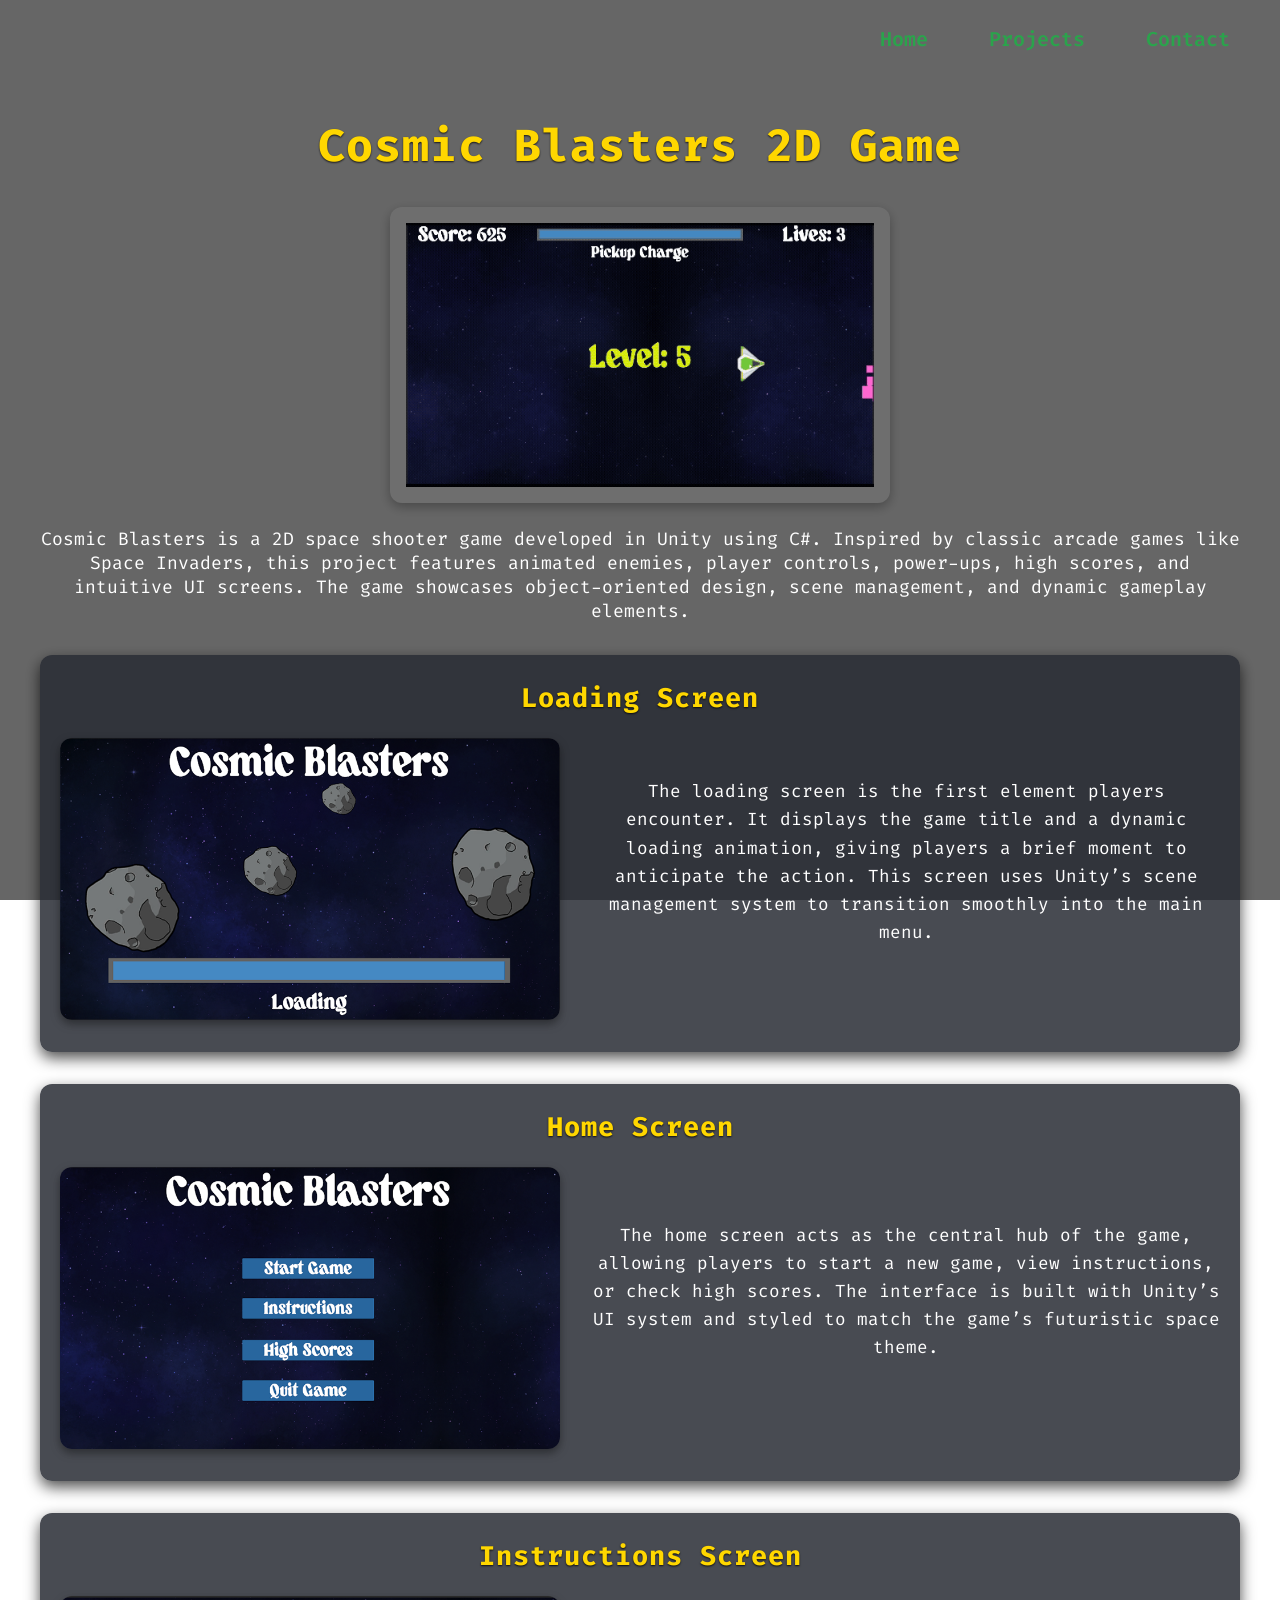
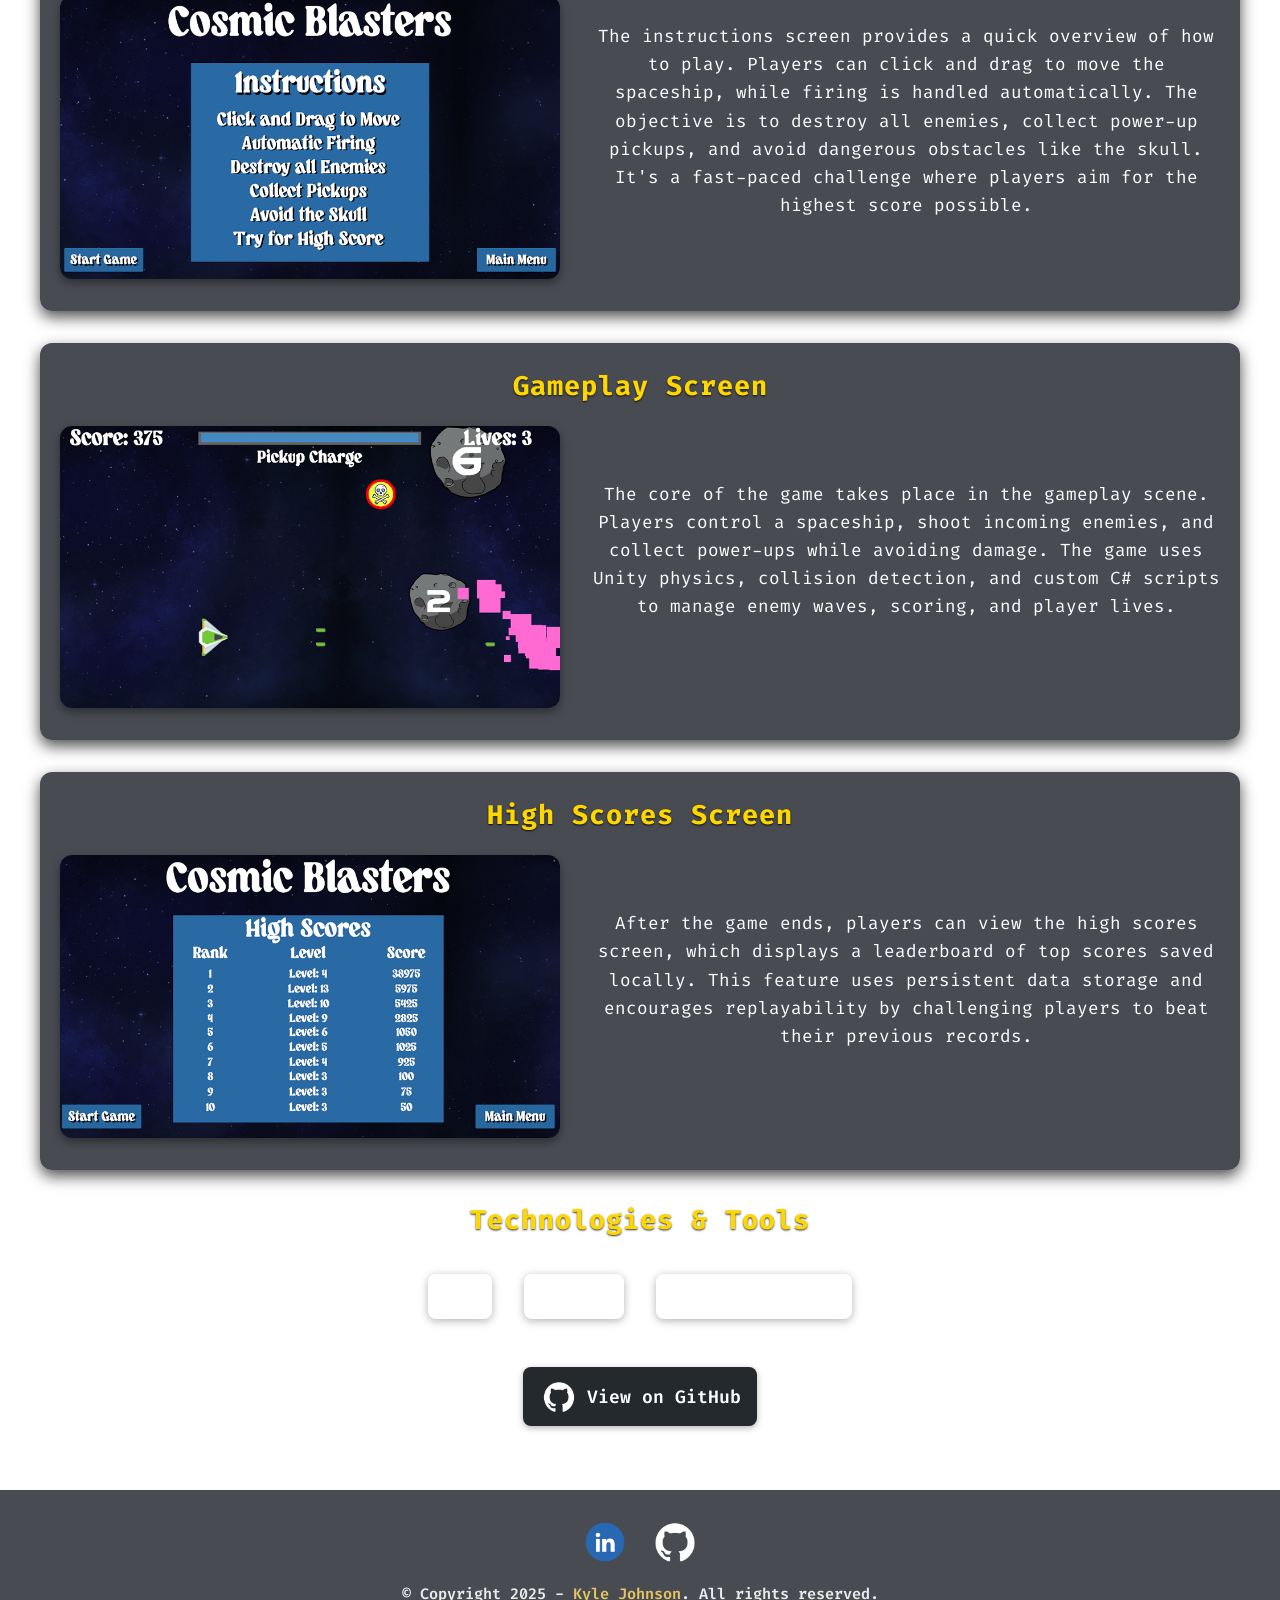
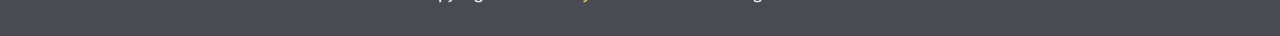
==== commit 61014c26: "Added my Portfolio Webstie" ====
--- a/blasters.html
+++ b/blasters.html
@@ -30,9 +30,8 @@
             <img class="styled-gif" src="gifs/CosmicBlasters.gif" alt="Cosmic Blasters gif">
           </div>
           </div>
-          <p> Cosmic Blasters is a 2D space shooter game developed in Unity using C#. Inspired by classic arcade games like Space Invaders, 
+          <p>Cosmic Blasters is a 2D space shooter game developed in Unity using C#. Inspired by classic arcade games like Space Invaders, 
               this project features animated enemies, player controls, power-ups, high scores, and intuitive UI screens. The game showcases object-oriented design, scene management, and dynamic gameplay elements.</p>
-
           <!-- Loading Screen -->
           <section class="project-section">
             <h2>Loading Screen</h2>
@@ -42,7 +41,6 @@
                     loading animation, giving players a brief moment to anticipate the action. This screen uses Unity’s scene management system to transition smoothly into the main menu.</p>
                 </div>
           </section>
-
           <!-- Home Screen -->
           <section class="project-section">
             <h2>Home Screen</h2>
@@ -52,48 +50,44 @@
                     The interface is built with Unity’s UI system and styled to match the game’s futuristic space theme.</p>
               </div>
           </section>
-
           <!-- Instructions Screen -->
           <section class="project-section">
             <h2>Instructions Screen</h2>
               <div class="project-content">
-                <img src="images/Blasters/Instructions.png" alt="Instructions Screen for Cosmic Blasters" class="project-image" />
+                <img src="images/Blasters/Instructions.png" alt="Instructions Screen for Cosmic Blasters" class="project-image"/>
                 <p>The instructions screen provides a quick overview of how to play. Players can click and drag to move the spaceship, while firing is handled automatically. 
                     The objective is to destroy all enemies, collect power-up pickups, and avoid dangerous obstacles like the skull. It's a fast-paced challenge where players aim for the highest score possible.
                 </p>
               </div>
           </section>
-
           <!-- Gameplay Screen -->
           <section class="project-section">
             <h2>Gameplay Screen</h2>
               <div class="project-content">
-                <img src="images/Blasters/GamePlay.png" alt="Cosmic Blasters Gameplay Screen" class="project-image" />
+                <img src="images/Blasters/GamePlay.png" alt="Cosmic Blasters Gameplay Screen" class="project-image"/>
                 <p>The core of the game takes place in the gameplay scene. Players control a spaceship, shoot incoming enemies, 
                   and collect power-ups while avoiding damage. The game uses Unity physics, collision detection, and custom C# scripts to manage enemy waves, scoring, and player lives.</p>
               </div>
           </section>
-
           <!-- High Scores Screen -->
           <section class="project-section">
             <h2>High Scores Screen</h2>
               <div class="project-content">
-                <img src="images/Blasters/HighScores.png" alt="Cosmic Blasters HighScores Screen" class="project-image" />
+                <img src="images/Blasters/HighScores.png" alt="Cosmic Blasters HighScores Screen" class="project-image"/>
                 <p>After the game ends, players can view the high scores screen, which displays a leaderboard of top scores saved locally. 
                     This feature uses persistent data storage and encourages replayability by challenging players to beat their previous records.
                 </p>
               </div>
           </section>
-
           <!-- Technologies Used -->
           <section class="tech-section">
             <h2>Technologies & Tools</h2>
               <ul class="tech-list">
                 <li>C#</li>
                 <li>Unity</li>
+                <li>Visual Studio</li>
               </ul>
           </section>
-
           <!-- GitHub Button -->
           <a class="github-btn" href="https://github.com/Kylejj1996/Cosmic-Blasters-Unity" target="_blank" rel="noopener noreferrer">
             <img src="images/Logos/GitHubLogo.png" alt="GitHub logo" class="github-icon"/>View on GitHub</a>
@@ -107,7 +101,7 @@
         <a href="https://www.linkedin.com/in/kyle-johnson-845718335/" target="_blank"><img src="images/LI-Logo.png" alt="LinkedIn Profile"/></a>
         <a href="https://github.com/Kylejj1996" target="_blank"><img src="images/github-logo.png" alt="GitHub Profile"/></a>
       </aside>
-      <p class="footer-credit">&copy; Copyright 2025 - <a class="footDesign" href="mailto:kjjohnson138623@mymail.tstc.edu">Kyle Johnson</a>. All rights reserved.</p>
+      <p class="footer-copyright">&copy; Copyright 2025 - <a class="footDesign" href="mailto:kjjohnson138623@mymail.tstc.edu">Kyle Johnson</a>. All rights reserved.</p>
     </footer>
   </body>
 </html>
--- a/CSS/styles.css
+++ b/CSS/styles.css
@@ -24,7 +24,6 @@
 body {
   display: flex;
   flex-direction: column;
-  min-height: 100vh;
   font-family: "Fira Code", monospace;
   font-size: 18px;
   color: #ddd;
@@ -35,7 +34,6 @@
   max-width: auto;
   padding: 0;
   margin: 0;
-  min-height: 100vh;
   opacity: 0;
   animation: fadeIn 0.6s ease forwards;
   will-change: opacity;
@@ -77,9 +75,9 @@
 
 /*Styling for h1*/
 h1 {
-  text-shadow: 3px 4px 8px rgba(0, 0, 0, 0.95), 0 0 12px rgba(255, 255, 255, 0.15);
+  color: #ffffff;
   font-size: 45px;
-  margin-bottom: 2rem;
+  margin-bottom: 32px;
   font-weight: 800;
 }
 
@@ -107,7 +105,7 @@
 
 /*Disable pseudo-elements for these*/
 #typed-title::after,
-#dynamic-heading::after {
+#typed-heading::after {
   content: none;
 }
 
@@ -115,8 +113,8 @@
   Layout Containers
 */
 
-/*Dynamic heading minimum height and inline-block*/
-#dynamic-heading {
+/*Typed heading minimum height and inline-block*/
+#typed-heading {
   color: #ffffff;
   display: inline-block;
   margin-bottom: 10px;
@@ -236,11 +234,6 @@
   padding: 12px;
 }
 
-.resume-download a {
-  display: inline-block;
-  text-decoration: none;
-}
-
 .resume-download img {
   width: 60px;
   height: 65px;
@@ -248,6 +241,22 @@
   display: block;
   margin: 0 auto;
   border-radius: 8px;
+}
+
+.resume-download a {
+  display: flex;
+  flex-direction: column;
+  align-items: center;
+  gap: 0.5rem;
+  text-decoration: none;
+  color: #2BA34C;
+  font-weight: bold;
+  font-size: 15px;
+}
+
+.resume-download a:hover span {
+  text-decoration: underline;
+  transform: translateY(-5px);
 }
 
 /*About Me section with background, shadow, and hover effect*/
@@ -439,8 +448,8 @@
   margin-top: auto;
   display: flex;
   flex-direction: column;
-  gap: 0.75rem;
-  align-items: center;
+  align-items: center;
+  gap: 12px;
 }
 
 /*Individual Project links*/
@@ -465,9 +474,16 @@
   box-shadow: 0 4px 12px rgba(0, 0, 0, 0.3);
 }
 
+.button-group {
+  display: flex;
+  justify-content: center;
+  gap: 12px;
+  flex-wrap: wrap;
+}
+
 /*Project Icons for projects page*/
 .tech-icons {
-  margin-top: 0.75rem;
+  margin-top: 12px;
   display: flex;
   gap: 12px;
   align-items: center;
@@ -492,6 +508,10 @@
   padding: 32px;
 }
 
+.project-page h1{
+  color: #FFD700;
+}
+
 .project-wrapper {
   max-width: 1200px;
   margin: 0 auto;
@@ -500,7 +520,7 @@
 
 .project-wrapper p{
   font-size: 18px;
-  margin-bottom: 2rem;
+  margin-bottom: 32px;
   text-align: center;
 }
 
@@ -526,18 +546,33 @@
 .project-content {
   display: flex;
   flex-wrap: wrap;
-  gap: 2rem;
+  gap: 32px;
   align-items: center;
   justify-content: center;
   margin: 22px 10px;
 }
 
 .project-content img {
-  max-width: 100%;
-  width: 450px; 
+  max-width: 500px;
+  max-height: 500px;
   border-radius: 12px;
   box-shadow: 0 4px 10px rgba(0, 0, 0, 0.4);
-  flex: 1 1 400px;
+  flex: 1 1 500px;
+}
+
+/*The image for all projects*/
+.project-image{
+  max-width: 500px;
+  max-height: 500px;
+  border-radius: 12px;
+  box-shadow: 0 4px 10px rgba(0, 0, 0, 0.4);
+}
+
+.project-image:hover {
+  cursor: pointer;
+  opacity: 0.9;
+  transform: scale(1.02);
+  transition: 0.2s ease;
 }
 
 .project-content p {
@@ -557,14 +592,13 @@
 .project-content ul li{
   display: inline-block; 
   background-color: rgba(56, 62, 73, 0.85);
-  padding: 0.6rem 1rem;
+  padding: 9.6px 16px;
   border-radius: 8px;
   box-shadow: 0 10px 25px rgba(0, 0, 0, 0.5);
   cursor: default;
   transition: transform 0.2s;
   text-align: center;
   margin: 10px;
-  white-space: nowrap; 
   font-size: 16px;
 }
 
@@ -572,36 +606,6 @@
   transform: translateY(-2px);
 }
 
-.project-img {
-  display: flex;
-  justify-content: center;
-  align-items: center;
-  max-width: 550px;
-  width: 100%;
-}
-
-/*The image for all projects*/
-.project-image{
-  width: 100%; 
-  max-width: 450px; 
-  height: auto; 
-  border-radius: 10px;
-  box-shadow: 0 4px 12px rgba(0, 0, 0, 0.5);
-}
-
-.project-image:hover {
-  cursor: pointer;
-  opacity: 0.9;
-  transform: scale(1.02);
-  transition: 0.2s ease;
-}
-
-.tech-list {
-  list-style-type: square;
-  margin-left: 2rem;
-  color: #b0b0b0;
-}
-
 .tech-section {
   margin-top: 2rem;
   display: flex;
@@ -614,17 +618,18 @@
   display: flex;
   flex-wrap: wrap;
   justify-content: center;
-  gap: 2rem;
+  gap: 32px;
   padding: 0;
-  margin: 1rem 0;
+  margin: 16px 0;
   list-style: none;
+  color: #ffffff;
 }
 
 .tech-list li {
-  font-size: 1.25rem;
+  font-size: 20px;
   font-weight: 600;
   background-color: rgba(255, 255, 255, 0.15);
-  padding: 0.75rem 1.25rem;
+  padding: 9.6px 20px;
   border-radius: 8px;
   color: #ffffff;
   box-shadow: 0 2px 8px rgba(0, 0, 0, 0.3);
@@ -636,11 +641,11 @@
 }
 
 .github-btn {
-  margin-top: 2rem;
-  text-align: center;
-  padding: 0.6rem 1rem;
+  margin-top: 32px;
+  text-align: center;
+  padding: 9.6px 16px;
   background-color: #24292e;
-  color: #fff;
+  color: #ffffff;
   text-decoration: none;
   font-weight: 600;
   box-shadow: 0 2px 6px rgba(0, 0, 0, 0.3);
@@ -651,7 +656,7 @@
   transition: background-color 0.3s ease, transform 0.2s ease;
   display: inline-flex;
   align-items: center;
-  gap: 0.5rem; 
+  gap: 8px; 
   text-decoration: none; 
 }
 
@@ -669,7 +674,7 @@
   display: flex;
   justify-content: center;
   align-items: center;
-  margin-bottom: 1.5rem;
+  margin-bottom: 24px;
 }
 
 .styled-gif {
@@ -678,15 +683,16 @@
   border-radius: 12px;
   background-color: rgba(255, 255, 255, 0.05);
   box-shadow: 0 4px 12px rgba(0, 0, 0, 0.3);
-  padding: 1rem;
+  padding: 16px;
 }
 
 /*----Keyboard Vault page Styles----*/
+
 .kv-intro {
   display: flex;
   flex-wrap: wrap;
   align-items: center;
-  margin-top: 2rem;
+  margin-top: 32px;
   background-color: rgba(40, 44, 52, 0.85);
   box-shadow: 0 6px 15px rgba(0, 0, 0, 0.7);
   border-radius: 12px;
@@ -713,22 +719,22 @@
 .kv-features-list {
   list-style: none;
   padding: 0;
-  margin: 2rem 0;
+  margin: 32px 0;
   font-size: 20px;
   font-weight: 700;
   color: #32c766;
   text-align: center;
-  line-height: 2.2rem;
+  line-height: 35px;
   letter-spacing: 0.5px;
   text-shadow: 1px 1px 4px rgba(0, 0, 0, 0.5); 
 }
 
 .kv-features-list li {
-  margin-bottom: 0.8rem;
-  display: flex;
-  align-items: center;
-  justify-content: center;
-  gap: 0.5rem;
+  margin-bottom: 2px;
+  display: flex;
+  align-items: center;
+  justify-content: center;
+  gap: 2px;
   transition: transform 0.3s ease, text-shadow 0.3s ease;
   cursor: default;
 }
@@ -745,39 +751,13 @@
   text-shadow: 0 2px 4px rgba(0, 0, 0, 0.5), 0 0 6px #e4c560;
 }
 
-/*Features Summarys for Keyboard Vault */
-.kv-summary {
-  display: flex;
-  flex-wrap: wrap;
-  justify-content: center;
-  gap: 0.8rem;
-  list-style: none;
-  padding: 0;
-  margin: 1.5rem 0;
-  font-weight: 600;
-  font-size: 1rem;
-  color: #ffffff;
-}
-
-.kv-features {
-  display: flex;
-  flex-wrap: wrap;
-  gap: 2rem;
-  align-items: center;
-  justify-content: center;
-  margin-top: 1.5rem;
-  padding: 20px;
-}
-
-/*
-  Footer Styles
-*/
+/*----Footer Styles----*/
 
 /*Footer text styling*/
 footer {
   width: 100%;
   text-align: center;
-  padding: 2rem 1rem;
+  padding: 32px 16px;
   color: #eaeaea;
   font-weight: 600;
   border-radius: 0 0 12px 12px;
@@ -791,7 +771,7 @@
   display: flex;
   justify-content: center;
   gap: 30px;
-  margin-bottom: 1rem;
+  margin-bottom: 16px;
 }
 
 /* Social icon images */
@@ -807,7 +787,7 @@
 }
 
 /*Footer link styling*/
-.footer-credit {
+.footer-copyright {
   margin: 0;
   font-size: 0.95rem;
 }
@@ -826,86 +806,131 @@
 
 /*----Contact Page----*/
 
+/*Wrapper for all of the content*/
+.contact-wrapper {
+  display: flex;
+  flex-wrap: wrap;
+  justify-content: center;
+  align-items: center;
+  max-width: 1200px;
+  margin: 0 auto;
+  padding: 32px;
+}
+
+.contact-wrapper h1{
+  text-align: center;
+  flex: 1 1 100%;
+}
+
+/*The contact Info styling*/
+.contact-column{
+  display: flex;
+  flex-direction: column;
+  justify-content: center;
+  align-items: center;
+  flex: 1 1 50%;
+  gap: 24px;
+  min-width: 250px;
+  margin-bottom: 15px;
+}
+
+.contact-column .contact-info{
+  margin-top: 0;
+}
+
+.contact-info {
+  width: 100%;
+  max-width: 400px; 
+  padding: 32px;
+  color: #ffffff;
+  background-color: rgba(40, 44, 52, 0.85);
+  transition: transform 0.3s ease;
+  border-radius: 10px;
+  font-family: "Fira Code", monospace;
+  font-size: 20px;
+}
+
+.contact-info .social-link {
+  margin-top: 16px;
+  display: flex;
+  gap: 30px;
+  flex-wrap: wrap;
+  justify-content: center;
+}
+
+.contact-info .social-link img {
+  transition: transform 0.3s ease;
+  width: 50px;
+  height: 50px;
+}
+
+.contact-info .social-link img:hover {
+  transform: scale(1.1);
+}
+
+.social-link{
+  text-align: center;
+}
+
 /*Form container styling*/
 form {
   max-width: 600px;
-  margin: 20px auto;
   padding: 25px;
   background-color: rgba(40, 44, 52, 0.85);
   border-radius: 10px;
-  box-shadow: 0 4px 15px rgba(0, 0, 0, 0.7);
   font-family: "Fira Code", monospace;
 }
 
 /*Label and legend styling*/
 label, legend {
-  font-size: 16px;
+  font-size: 18px;
   font-weight: 600;
-  color: #2b2b2b;
-  margin-bottom: 5px;
-}
-
-.social-link{
-  text-align: center;
+  color: #ffffff;
 }
 
 /*Fieldset border and padding*/
 fieldset {
-  border: 2px solid #2b2b2b;
-  border-radius: 8px;
+  border-style: none;
   padding: 15px 20px 20px;
-  margin-bottom: 20px;
-  background: #fafafa;
 }
 
 /*Inputs and selects styling*/
-input[type="text"],
-input[type="email"],
-textarea,
-select {
+input,
+textarea {
   padding: 10px 12px;
   font-size: 16px;
+  background-color: #dbdbdb;
   border: 2px solid #2b2b2b;
   border-radius: 6px;
-  transition: border-color 0.3s ease;
   width: 100%;
   box-sizing: border-box;
 }
 
-/*Input focus styles*/
-input[type="text"]:focus,
-input[type="email"]:focus,
-textarea:focus,
-select:focus {
-  border-color: #205e51;
-  outline: none;
-}
-
 /*Form buttons container*/
 .form-buttons {
-  margin-top: 20px;
-  display: flex;
-  gap: 15px;
+  margin-top: 10px;
+  display: flex;
+  gap: 25px;
   justify-content: center;
 }
 
 /*Submit and reset button styling*/
 .submit, .reset {
-  background-color: #2b2b2b;
-  color: white;
+  background-color: #e4c560;
+  border: 5px solid black;
+  color: black;
   padding: 12px 28px;
   font-size: 16px;
-  font-weight: 600;
+  font-weight: 800;
   border-radius: 8px;
-  box-shadow: 0 4px 12px rgba(0,0,0,0.2);
+  box-shadow: 0 10px 25px rgba(0,0,0,0.4);
   border: none;
-  cursor: pointer;
   transition: background-color 0.3s ease, transform 0.3s ease;
 }
-
+/*Hover for buttons*/
 .submit:hover, .reset:hover {
-  background-color: #444;
-  color: #F3DE8A;
+  background-color: #272727;
+  color: #e4c560;
   transform: translateY(-2px);
 }
 
@@ -914,111 +939,17 @@
   padding: 5px;
 }
 
-/*Text and shadow colors for container, listBorder, form, etc.*/
-.listBorder,
-form,
-.homeCom,
-.listItems {
-  color: #111;
-  text-shadow: 0 0 1px rgba(0, 0, 0, 0.1);
-}
-
-/*Box shadows for container, listBorder, and form*/
-form,
-.listBorder {
-  box-shadow:
-    0 2px 4px rgba(0, 0, 0, 0.1),
-    0 8px 20px rgba(0, 0, 0, 0.15);
-}
-
-/*Hover effect with translate and stronger shadow*/
-.listBorder:hover,
+/*Box shadows for form*/
+form {
+  box-shadow: 0 2px 4px rgba(0, 0, 0, 0.1), 0 8px 20px rgba(0, 0, 0, 0.15);
+}
+
+/*Hover effect for contact info and form*/
 .contact-info:hover,
 form:hover {
   transform: translateY(-4px);
-  box-shadow:
-    0 4px 6px rgba(0, 0, 0, 0.1),
-    0 10px 25px rgba(0, 0, 0, 0.15);
+  box-shadow: 0 4px 6px rgba(0, 0, 0, 0.1), 0 10px 25px rgba(0, 0, 0, 0.15);
   transition: all 0.3s ease;
-}
-
-.contact-wrapper {
-  display: flex;
-  flex-wrap: wrap;
-  gap: 2rem;
-  justify-content: center;
-  align-items: flex-start;
-  max-width: 1200px;
-  margin: 0 auto;
-  padding: 2rem;
-}
-
-.contact-title {
-  flex: 1 1 100%;
-  text-align: center;
-  font-size: 45px;
-  font-weight: 800;
-  color: #e4c560;
-  margin-bottom: 1rem;
-  text-shadow: 2px 3px 6px rgba(0, 0, 0, 0.9), 0 0 6px rgba(255, 255, 255, 0.1);
-}
-
-.left-column {
-  display: flex;
-  flex-direction: column;
-  flex: 1 1 35%;
-  gap: 1.5rem;
-  min-width: 250px;
-}
-
-.left-column .contact-info{
-  margin-top: 50px;
-}
-
-#request-info {
-  flex: 1 1 55%;
-  min-width: 280px;
-}
-
-.contact-info {
-  padding: 2rem 2.5rem;
-  margin: 20px auto 20px;
-  max-width: 600px;
-  max-height: 400px;
-  color: #ddd;
-  transition: transform 0.3s ease;
-  flex: 1 1 35%;
-  min-width: 250px;
-  padding: 20px;
-  border-radius: 10px;
-  font-family: "Fira Code", monospace;
-  font-size: 20px;
-}
-
-.contact-info h2 {
-  margin-top: 0;
-}
-
-.contact-info p {
-  margin: 1;
-}
-
-.contact-info .social-link {
-  margin-top: 1rem;
-  display: flex;
-  gap: 30px;
-  flex-wrap: wrap;
-  justify-content: center;
-}
-
-.contact-info .social-link img {
-  transition: transform 0.3s ease;
-  width: 50px;
-  height: 44px;
-}
-
-.contact-info .social-link img:hover {
-  transform: scale(1.1);
 }
 
 /*
@@ -1027,71 +958,65 @@
 
 /*Media query for smaller screens like phones*/
 @media screen and (max-width: 650px) {
+  /*----Styling for all----*/
+  h1 {
+    width: 100%;
+    font-size: 25px;
+    margin: 0 auto 20px 0;
+  }
+
+  h2 {
+    width: 100%;
+    font-size: 22px;
+    margin: auto;
+  }
+
+  h1, h2 {
+    margin-top: 16px;
+  }
+
+
+  /*----Home page styling----*/
+  #typed-heading{
+    font-size: 25px;
+  }
+
+  /*index.html styles*/
   .about-me {
     padding-top: 15px;
+    width: 95%;
+    margin-bottom: 0;
+  }
+
+  .about-me h2{
+    margin-bottom: 20px;
   }
 
   .about-wrapper {
     flex-direction: column;
     align-items: center;
     text-align: center;
-  }
-
-  .about-me{
-    width: 95%;
+    gap: 10px;
   }
 
   .about-photo {
-    margin-bottom: 1rem;
-  }
-
-  .about-me h2{
-    margin-bottom: 20px;
+    margin: 10px;
   }
 
   .about-text p {
-    font-size: 18px;
-  }
-
-  .project p{
-    font-size: 18px;
-  }
-
-  .project h3{
-    font-size: 25px;
-  }
-  
-  #dynamic-heading{
-    font-size: 25px;;
-  }
-
-  /*Adjust header on small screens*/
-  h1 {
-    width: 100%;
-    font-size: 25px;
-    margin: 0 auto 20px 0;
-  }
-
-  h2 {
-    width: 100%;
-    font-size: 22px;
-    margin: auto;
-  }
-
-  h1, h2 {
-    margin-top: 1rem;
-  }
-
-  /*Fix header on top, center nav on small screens*/
+    font-size: 16px;
+  }
+
+
+  /*----Navigation Styling----*/
   header {
     top: 0;
     left: 0;
     width: 100%;
-    padding: 1rem;
+    padding: 16px;
     z-index: 999;
     display: flex;
     justify-content: center;
-    background-color: rgba(0, 0, 0, 0.3);
   }
 
   /*Navigation becomes vertical and full width*/
@@ -1100,8 +1025,6 @@
     flex-direction: column;
     width: 100%;
     gap: 0;
-    background-color: rgba(0, 0, 0, 0.5);
-    border-radius: 0 0 12px 12px;
   }
 
   /*Nav items full width and centered*/
@@ -1115,9 +1038,10 @@
   nav li a {
     display: block;
     width: 100%;
-    padding: 1rem;
+    padding: 16px;
     font-size: 25px;
-    border-radius: 0;
+    background-color: rgba(0, 0, 0, 0.9);
+    border-radius: 10px;
     color: #50fa7b;
   }
 
@@ -1128,54 +1052,82 @@
     color: #121212;
   }
 
-  /*Footer full width padding*/
-  footer {
-    width: 100%;
-    padding: 1rem;
-    box-sizing: border-box;
-  }
+  /*----Contact page styling----*/
 
   /*Form width adjustment for small screens*/
   form {
-    width: 90%;
-    margin: 1rem auto;
+    width: 100%;
+    max-width: 90%;
+    margin: 25px auto;
+    padding: 20px 15px;
+    box-sizing: border-box;
+  }
+
+  fieldset {
+    padding: 10px 0;
+  }
+
+  .formSpace {
+    padding: 10px 0;
+  }
+
+  input,
+  textarea {
+    font-size: 16px;
+    padding: 10px;
+    width: 100%;
+    box-sizing: border-box;
+  }
+
+  .form-buttons {
+    flex-direction: column;
+    gap: 12px;
+  }
+
+  .submit, .reset {
+    width: 100%;
+    padding: 12px;
+    font-size: 16px;
   }
 
   .contact-info {
     width: 100%;
-    font-size: 15px;
+    max-width: 95%;
+    text-align: center;
+    padding: 20px;
+  }
+
+  .contact-info p{
+    font-size: 16px;
+  }
+
+  .contact-info h2{
+    margin-bottom: 10px;
   }
 
   .contact-wrapper {
     flex-direction: column;
     align-items: center;
-  }
-
-  .contact-wrapper h2{
-    margin-bottom: 15px;
-  }
-
-  .contact-wrapper h1{
-    font-size: 30px;
-  }
-
-  .left-column{
+    padding: 16px;
+  }
+
+  .contact-column{
+    width: 100%;
+    max-width: 95%;
     align-items: center;
   }
 
-  .left-column .contact-info{
+  .contact-column .contact-info{
     margin-top: 0px;
   }
 
-  #request-info{
-    width: 100%;
-  }
+  /*----Projects Page Styling----*/
 
   /*Projects list changes to column*/
   .project-list {
     display: flex;
     flex-direction: column;
-    gap: 1rem;
+    gap: 16px;
     width: 90%;
     margin: 0 auto;
   }
@@ -1185,7 +1137,26 @@
     width: 100%;
   }
 
-  /*For the projects pages*/
+  .projects-h2{
+    margin-bottom: 10px;
+    padding: 10px;
+  }
+
+  .project h3{
+    font-size: 22px;
+  }
+
+   .project p{
+    font-size: 18px;
+  }
+
+  .project-img {
+    flex: 1 1 100%;
+    margin-bottom: 0;
+  }
+
+  /*----Styling for all projects page----*/
+
   .project-content {
     flex-direction: column;
     gap: 16px;
@@ -1193,7 +1164,7 @@
   }
 
   .project-content p {
-    font-size: 1rem;
+    font-size: 16px;
     text-align: center;
     flex: unset;
     width: 100%; 
@@ -1208,13 +1179,36 @@
 
   .project-content ul li {
     display: block;
-    font-size: 15px;
-    padding: 0.5rem 0.75rem;
+    font-size: 16px;
+    padding: 5px 10px;
     margin: 15px auto;
     width: fit-content;
     white-space: normal;
   }
 
+  .project-content img,
+  .project-image {
+    width: 100%;
+    max-width: 100%;
+    height: auto;
+    flex: unset;
+    align-self: center; 
+  }
+
+  .project-section {
+    margin-top: 20px;
+    padding: 16px;
+  }
+
+  .project-image {
+    width: 100%;
+    max-width: 95%;
+  }
+
+  .project-section h2 {
+    font-size: 20px;
+  }
+
   .features-col img {
     width: 18px;
     height: 18px;
@@ -1224,6 +1218,43 @@
     width: 100%;
     max-width: 100%;
     height: auto;
+  }
+
+  .tech-list {
+    flex-direction: column;
+    gap: 16px;
+  }
+
+  .tech-list li {
+    font-size: 16px;
+    width: 100%;
+    max-width: 300px;
+    margin: 0 auto;
+  }
+  
+  .tech-list {
+    flex-direction: column;
+    gap: 16px;
+  }
+
+  .tech-list li {
+    font-size: 18px;
+    width: 100%;
+    max-width: 300px;
+    margin: 0 auto;
+  }
+
+  .github-btn {
+    width: 90%;
+    max-width: 250px;
+    font-size: 16px;
+  }
+
+  /*----Keyboard Vault page styling----*/
+
+  .features-col img {
+    width: 18px;
+    height: 18px;
   }
 
   .kv-features-list{
@@ -1237,64 +1268,29 @@
   .kv-features-list li {
     display: flex;
     align-items: center;
-    font-size: 16px;
-    padding: 0.5rem;
+    font-size: 14px;
+    padding: 8px;
     text-align: left;
-    line-height: 12px;;
+    line-height: 20px;
   }
 
   .kv-features-list li img {
-  width: 20px;
-  height: 20px;
-  flex-shrink: 0;
-}
-
-  .project-content img,
-  .project-image {
-    width: 100%;
-    max-width: 100%;
-    height: auto;
-    flex: unset;
-    align-self: center; 
-  }
-
-  .project-section {
-    margin-top: 20px;
+    width: 20px;
+    height: 20px;
+    flex-shrink: 0;
+  }
+
+  /*----Footer Styling----*/
+
+  footer {
+    width: 100%;
     padding: 16px;
-  }
-
-  .project-section h2 {
-    font-size: 20px;
-  }
-
-  .project-img {
-    flex: 1 1 100%;
-  }
-
-  .project img{
-    margin-bottom: 0;
-  }
-
-  .project-image {
-    width: 100%;
-    max-width: 95%;
-  }
-
-  .tech-list {
-    flex-direction: column;
-    gap: 1rem;
-  }
-
-  .tech-list li {
-    font-size: 1.1rem;
-    width: 100%;
-    max-width: 300px;
-    margin: 0 auto;
-  }
-
-  .github-btn {
-    width: 90%;
-    max-width: 250px;
-    font-size: 1rem;
-  }
-}
+    box-sizing: border-box;
+  }
+
+  .footer-copyright {
+    margin: 0;
+    font-size: 13px;
+  }
+
+}
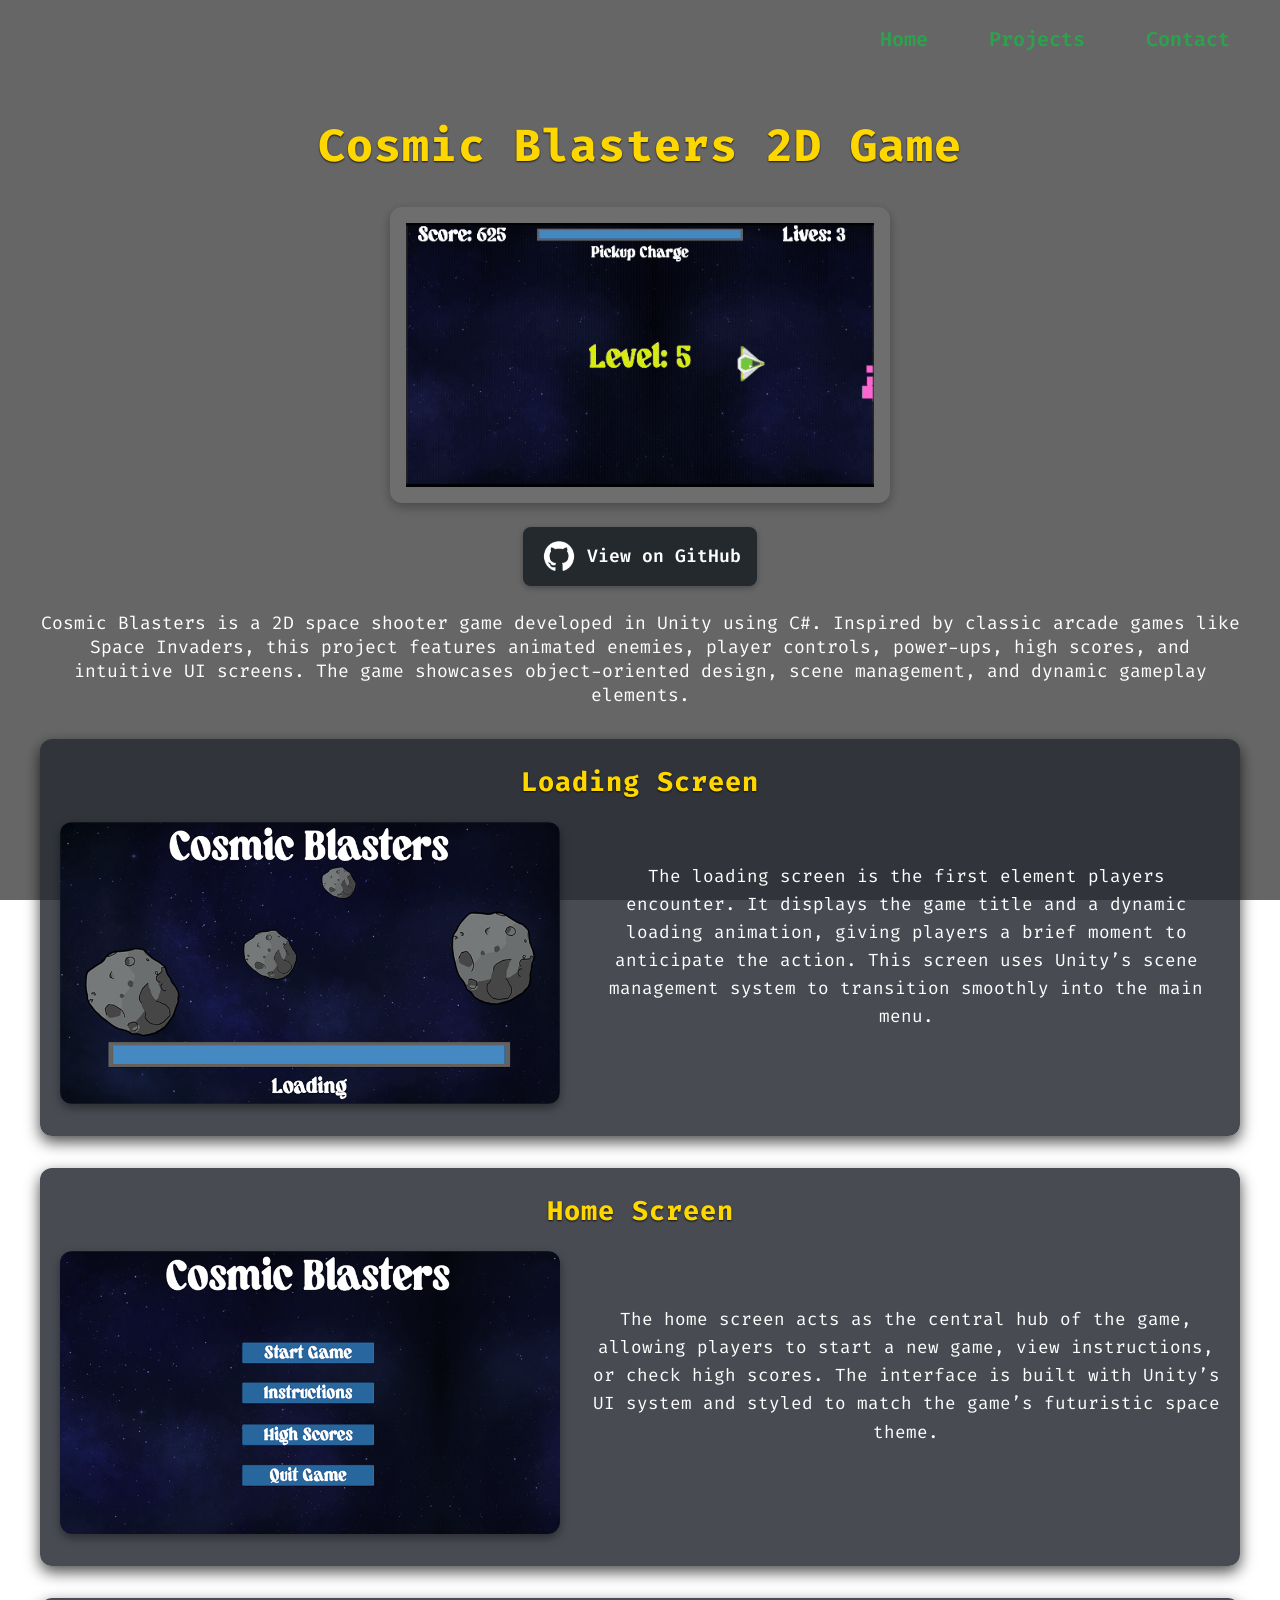
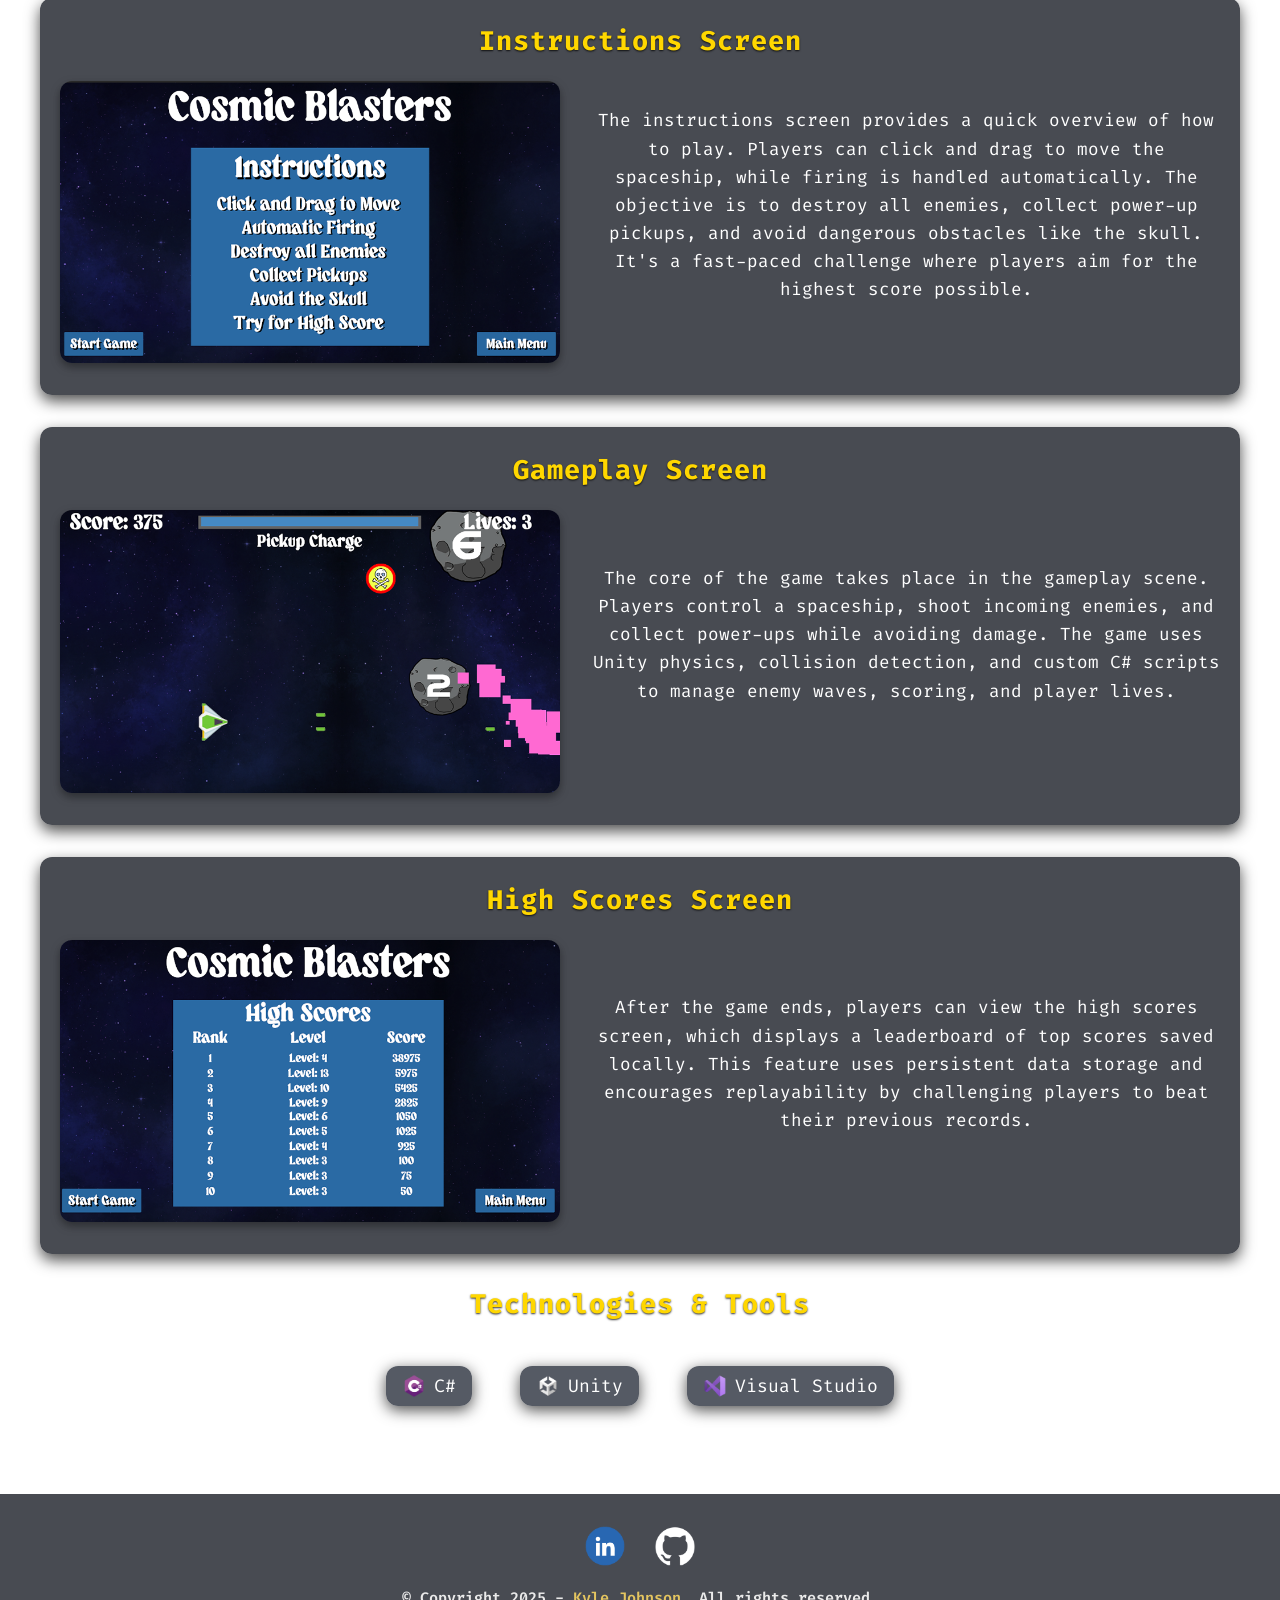
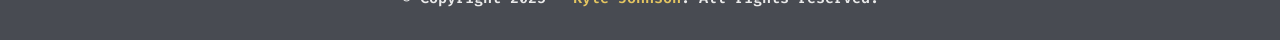
==== commit 775f1814: "Added my portfolio website" ====
--- a/blasters.html
+++ b/blasters.html
@@ -29,7 +29,10 @@
           <div class="gif-wrapper">
             <img class="styled-gif" src="gifs/CosmicBlasters.gif" alt="Cosmic Blasters gif">
           </div>
-          </div>
+          <!-- GitHub Button -->
+          <a class="github-btn" href="https://github.com/Kylejj1996/Cosmic-Blasters-Unity" target="_blank" rel="noopener noreferrer">
+            <img src="images/Logos/GitHubLogo.png" alt="GitHub logo" class="github-icon"/>View on GitHub</a>
+            
           <p>Cosmic Blasters is a 2D space shooter game developed in Unity using C#. Inspired by classic arcade games like Space Invaders, 
               this project features animated enemies, player controls, power-ups, high scores, and intuitive UI screens. The game showcases object-oriented design, scene management, and dynamic gameplay elements.</p>
           <!-- Loading Screen -->
@@ -83,24 +86,19 @@
           <section class="tech-section">
             <h2>Technologies & Tools</h2>
               <ul class="tech-list">
-                <li>C#</li>
-                <li>Unity</li>
-                <li>Visual Studio</li>
+                <li><img src="images/Logos/CSharpLogo.png" alt="C# Logo Logo"><span>C#</span></li>
+                <li><img src="images/Logos/UnityLogo.png" alt="Unity Logo"><span>Unity</span></li>
+                <li><img src="images/Logos/VisualStudioCommunityLogo.png" alt="Visual Studio Logo"><span>Visual Studio</span></li>
               </ul>
           </section>
-          <!-- GitHub Button -->
-          <a class="github-btn" href="https://github.com/Kylejj1996/Cosmic-Blasters-Unity" target="_blank" rel="noopener noreferrer">
-            <img src="images/Logos/GitHubLogo.png" alt="GitHub logo" class="github-icon"/>View on GitHub</a>
-
       </section>
-
     </main>
     <!--The footer-->
     <footer>
-      <aside class="footer-socials">
-        <a href="https://www.linkedin.com/in/kyle-johnson-845718335/" target="_blank"><img src="images/LI-Logo.png" alt="LinkedIn Profile"/></a>
-        <a href="https://github.com/Kylejj1996" target="_blank"><img src="images/github-logo.png" alt="GitHub Profile"/></a>
-      </aside>
+      <div class="footer-socials">
+        <a href="https://www.linkedin.com/in/kyle-johnson-845718335/" target="_blank" title="View Kyle Johnson's LinkedIn Profile"><img src="images/LI-Logo.png" alt="LinkedIn Profile"/></a>
+        <a href="https://github.com/Kylejj1996" target="_blank" title="View Kyle Johnson's GitHub Profile"><img src="images/github-logo.png" alt="GitHub Profile"/></a>
+      </div>
       <p class="footer-copyright">&copy; Copyright 2025 - <a class="footDesign" href="mailto:kjjohnson138623@mymail.tstc.edu">Kyle Johnson</a>. All rights reserved.</p>
     </footer>
   </body>
--- a/CSS/styles.css
+++ b/CSS/styles.css
@@ -32,6 +32,7 @@
   background-position: center;
   background-repeat: no-repeat;
   max-width: auto;
+  min-height: 100vh;
   padding: 0;
   margin: 0;
   opacity: 0;
@@ -45,6 +46,7 @@
 main{
   display: flex;
   flex-direction: column;
+  flex-grow: 1;
   justify-content: center;
   flex: 1;
 }
@@ -227,44 +229,18 @@
 
 /*----Home Page Sections----*/
 
-/*Resume Image Styling*/
-.resume-download {
-  text-align: center;
-  margin: 0px auto;
-  padding: 12px;
-}
-
-.resume-download img {
-  width: 60px;
-  height: 65px;
-  object-fit: contain;
-  display: block;
+.home-container{
+  max-width: 1100px;
+  padding: 32px;
   margin: 0 auto;
-  border-radius: 8px;
-}
-
-.resume-download a {
-  display: flex;
-  flex-direction: column;
-  align-items: center;
-  gap: 0.5rem;
-  text-decoration: none;
-  color: #2BA34C;
-  font-weight: bold;
-  font-size: 15px;
-}
-
-.resume-download a:hover span {
-  text-decoration: underline;
-  transform: translateY(-5px);
 }
 
 /*About Me section with background, shadow, and hover effect*/
 .about-me {
   background-color: rgba(40, 44, 52, 0.85);
-  padding: 2rem 2.5rem;
+  padding: 32px 40px;
   border-radius: 12px;
-  margin: 10px auto 60px;
+  margin: 10px auto 20px;
   box-shadow: 0 4px 15px rgba(0, 0, 0, 0.7);
   max-width: 900px;
   color: #ffffff;
@@ -307,16 +283,132 @@
   line-height: 1.6;
 }
 
+/*--Resume Styling--*/
+.resume-download {
+  text-align: center;
+  margin: 20px auto;
+  border: 4px solid #2BA34C;
+  background-color: rgba(40, 44, 52, 0.85);
+  padding: 10px 20px;
+  border-radius: 12px;
+}
+
+.resume-download a {
+  display: flex;
+  flex-direction: column;
+  align-items: center;
+  gap: 8px;
+  text-decoration: none;
+  color: #2BA34C;
+  font-weight: 700;
+  font-size: 16px;
+}
+
+.resume-download:hover {
+  background-color: #2BA34C;
+  border-color: #27a03f; 
+}
+
+.resume-download:hover a {
+  color: rgba(40, 44, 52, 0.85);
+}
+
+/*---Education Section---*/
+
+.education-section {
+  max-width: 900px;
+  margin: 0;
+  padding: 20px;
+}
+
+.education-section h2 {
+  margin-bottom: 20px;
+  color: #FFD700;
+}
+
+/*List of skills with flexible wrapping*/
+.education ul {
+  display: flex;
+  flex-wrap: wrap;
+  gap: 30px;
+  justify-content: center;
+}
+
+/*education categorys*/
+.education {
+  padding: 20px;
+  width: 100%;
+  cursor: default;
+  color: #ffffff;
+  box-sizing: border-box;
+  transform: translateY(-6px);
+  background-color: rgba(40, 44, 52, 0.85);
+  border-radius: 12px;
+  box-shadow: 0 10px 25px rgba(0,0,0,0.9);
+  margin-bottom: 20px;
+}
+
+.education:hover {
+  transform: translateY(-9px);
+}
+
+/*Education title*/
+.education h3 {
+  margin-bottom: 10px;
+  color: #2BA34C;
+  font-weight: 600;
+}
+
+.grad-date {
+  display: block;
+  margin-top: 4px;
+  font-style: italic;
+  color: #cfcfcf;
+}
+
+.certifications-list {
+  display: flex;
+  flex-wrap: wrap;
+  justify-content: center;
+  gap: 0.7rem;
+  padding: 0;
+  margin-top: 1rem;
+  list-style: none;
+}
+
+.certifications-list li {
+  list-style: none;
+}
+
+.certification-btn {
+  padding: 8px 16px;
+  background-color: rgba(56, 62, 73, 0.85);
+  color: #ffffff;
+  text-decoration: none;
+  font-weight: 500;
+  border-radius: 12px;
+  box-shadow: 0 4px 15px rgba(0, 0, 0, 0.7);
+  transition: background-color 0.3s ease, transform 0.3s ease;
+  display: inline-flex;
+  align-items: center;
+  gap: 6px; 
+}
+
+.certification-btn:hover {
+  background-color: #333c42;
+  transform: translateY(-5px);
+}
+
 /*Skills section container - Home page*/
-.skills {
+.skills-section {
   max-width: 900px;
   margin: 0 auto 60px;
   padding: 20px;
 }
 
-.skills h2 {
+.skills-section h2 {
   margin-bottom: 20px;
-  color: #e4c560;
+  color: #FFD700;
 }
 
 /*List of skills with flexible wrapping*/
@@ -331,26 +423,22 @@
   display: flex;
   flex-wrap: wrap;
   justify-content: center;
-  gap: 0.5rem;
+  gap: 8px;
   padding: 0;
-  margin-top: 1rem;
+  margin-top: 16px;
 }
 
 .skill-list li {
   display: inline-flex;
   align-items: center;
-  gap: 0.5rem;
-  padding: 0.5rem 1rem;
-  margin: 0.5rem;
+  gap: 8px;
+  padding: 8px 16px;
+  margin: 8px;
   border-radius: 12px;
   background-color: rgba(56, 62, 73, 0.85);
   box-shadow: 0 4px 15px rgba(0, 0, 0, 0.7);
   color: #ffffff;
   transition: transform 0.3s ease;
-}
-
-.skill-list li:hover {
-  transform: translateY(-5px);
 }
 
 .skill-list img {
@@ -379,7 +467,7 @@
 /*Skills title*/
 .skill h3 {
   margin-bottom: 10px;
-  color: #ffffff;
+  color: #2BA34C;
   font-weight: 600;
 }
 
@@ -626,14 +714,23 @@
 }
 
 .tech-list li {
-  font-size: 20px;
-  font-weight: 600;
-  background-color: rgba(255, 255, 255, 0.15);
-  padding: 9.6px 20px;
-  border-radius: 8px;
+  display: inline-flex;
+  align-items: center;
+  gap: 8px;
+  padding: 8px 16px;
+  margin: 8px;
+  border-radius: 12px;
+  background-color: rgba(56, 62, 73, 0.85);
+  box-shadow: 0 4px 15px rgba(0, 0, 0, 0.7);
   color: #ffffff;
-  box-shadow: 0 2px 8px rgba(0, 0, 0, 0.3);
+  transition: transform 0.3s ease;
   cursor: default;
+}
+
+.tech-list img {
+  width: 24px;
+  height: 24px;
+  object-fit: contain;
 }
 
 .tech-list li:hover{
@@ -641,7 +738,7 @@
 }
 
 .github-btn {
-  margin-top: 32px;
+  margin-bottom: 25px;
   text-align: center;
   padding: 9.6px 16px;
   background-color: #24292e;
@@ -757,6 +854,7 @@
 footer {
   width: 100%;
   text-align: center;
+  justify-content: flex-end;
   padding: 32px 16px;
   color: #eaeaea;
   font-weight: 600;
@@ -977,13 +1075,19 @@
 
 
   /*----Home page styling----*/
+  .home-container{
+    max-width: 1100px;
+    padding: 0;
+    margin: 0 auto;
+}
+
   #typed-heading{
     font-size: 25px;
   }
 
   /*index.html styles*/
   .about-me {
-    padding-top: 15px;
+    padding: 20px;
     width: 95%;
     margin-bottom: 0;
   }
@@ -1007,6 +1111,12 @@
     font-size: 16px;
   }
 
+  .education{
+    padding: 10px 10px;
+  }
+  .education p{
+    font-size: 16px;
+  }
 
   /*----Navigation Styling----*/
   header {
@@ -1108,6 +1218,7 @@
   .contact-wrapper {
     flex-direction: column;
     align-items: center;
+    width: 100%;
     padding: 16px;
   }
 
@@ -1230,6 +1341,7 @@
     width: 100%;
     max-width: 300px;
     margin: 0 auto;
+    justify-content: center;
   }
   
   .tech-list {
@@ -1248,10 +1360,17 @@
     width: 90%;
     max-width: 250px;
     font-size: 16px;
+    margin-bottom: 20px;
+    padding: 5px;
+    justify-content: center;
   }
 
   /*----Keyboard Vault page styling----*/
 
+  .kv-intro{
+    max-width: 100%;
+    padding: 20px;
+  }
   .features-col img {
     width: 18px;
     height: 18px;
@@ -1270,7 +1389,7 @@
     align-items: center;
     font-size: 14px;
     padding: 8px;
-    text-align: left;
+    text-align: center;
     line-height: 20px;
   }
 
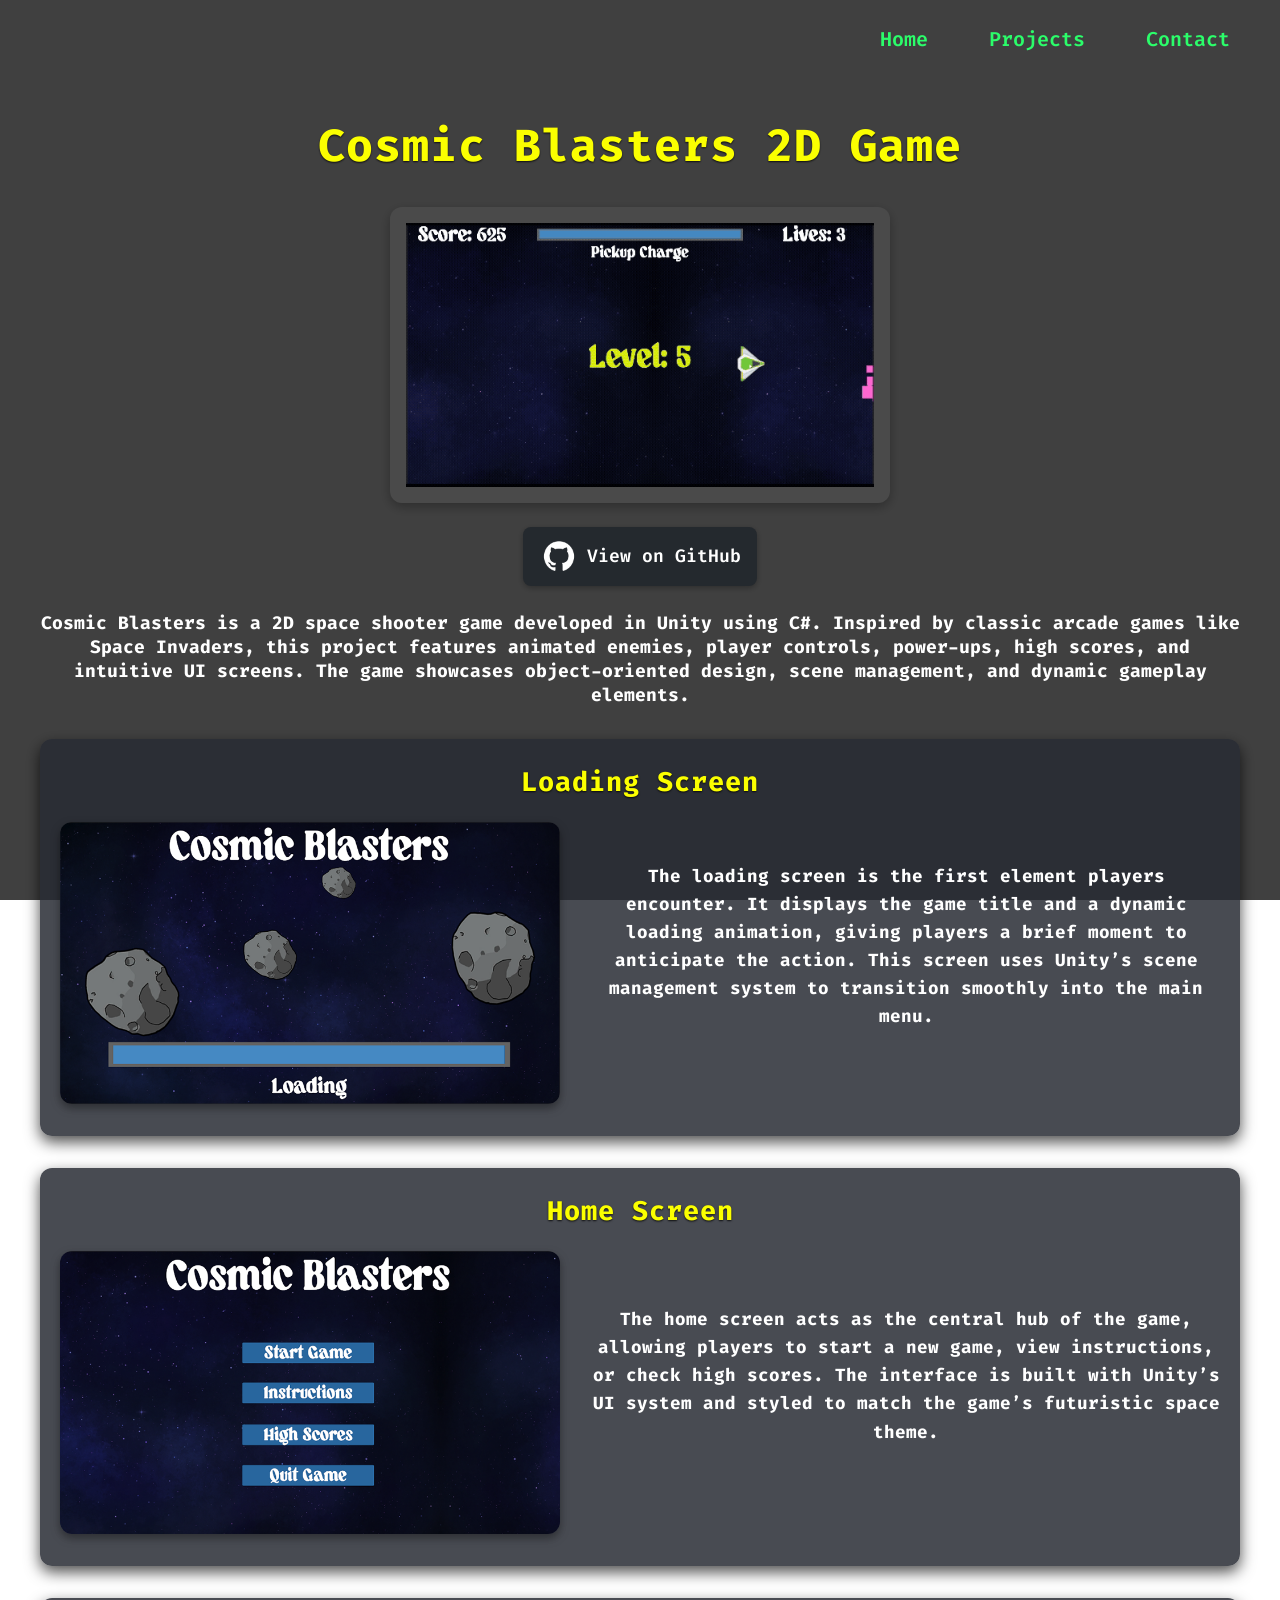
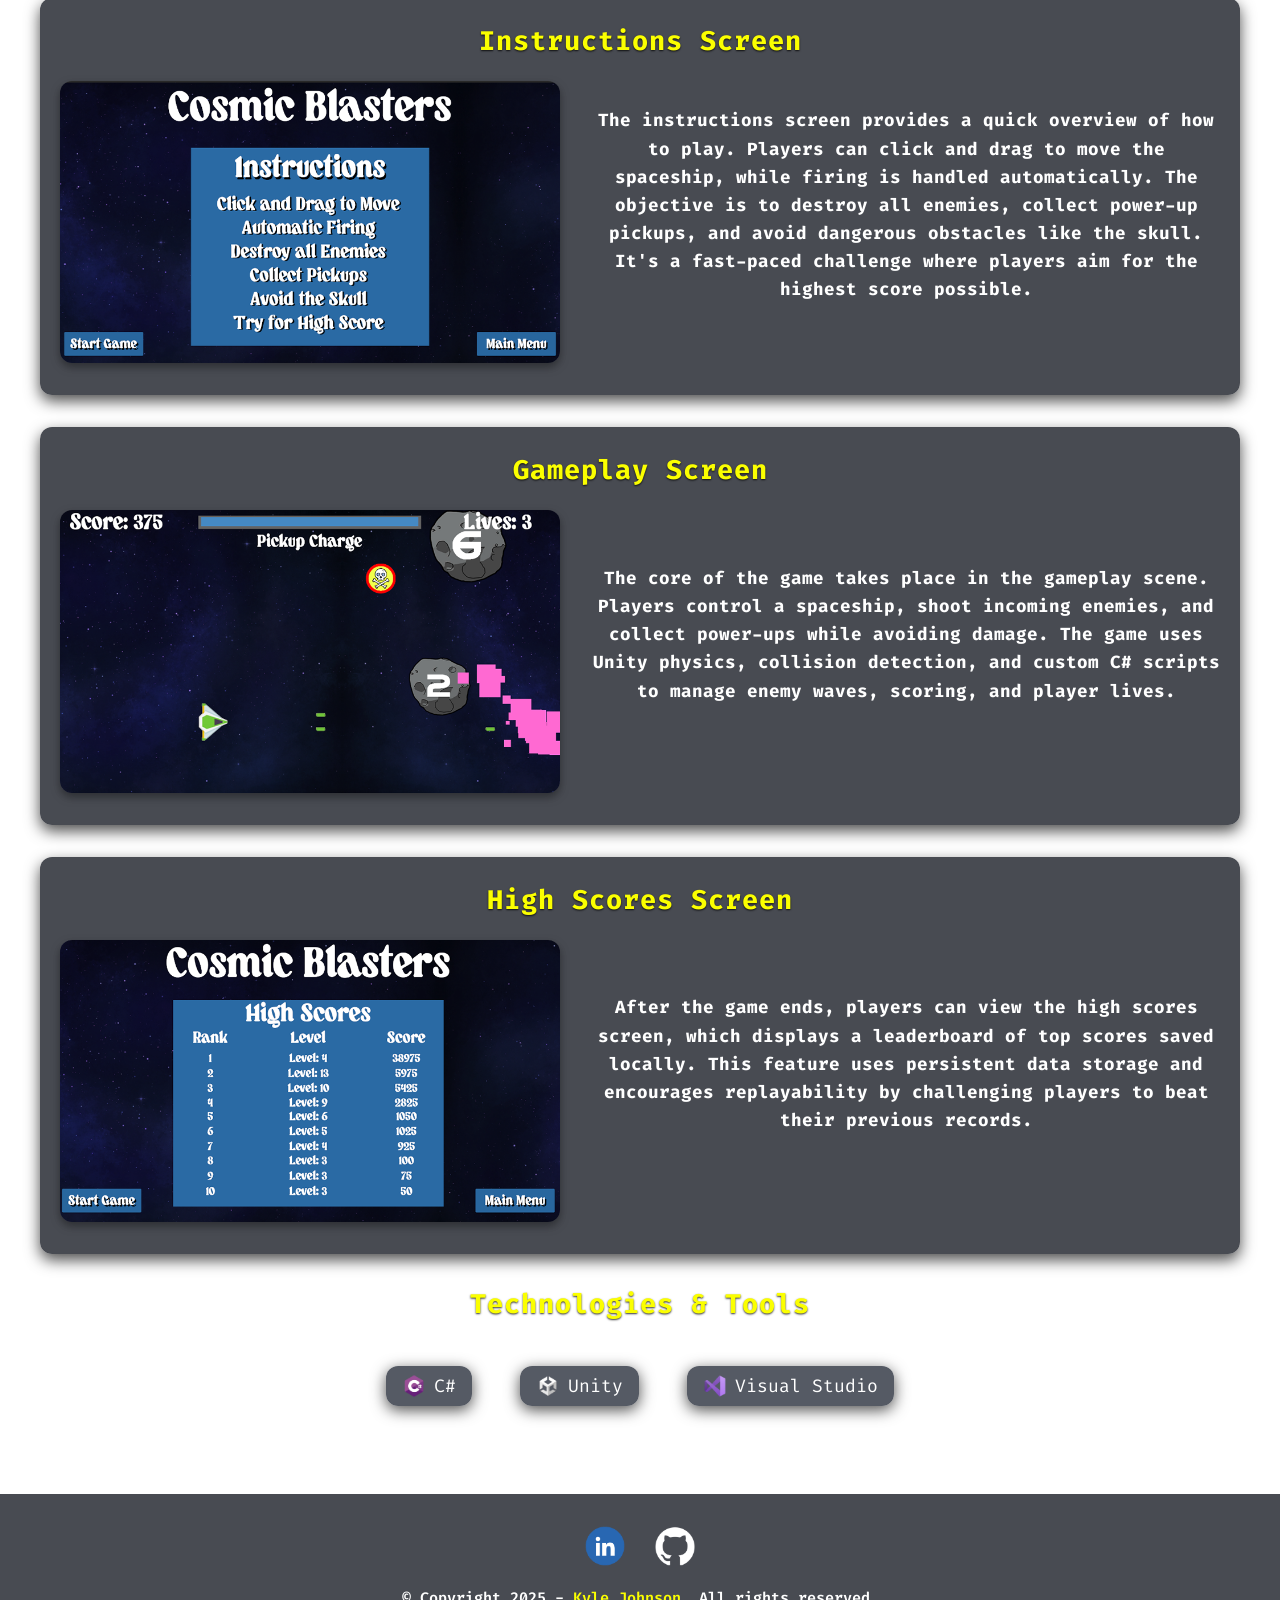
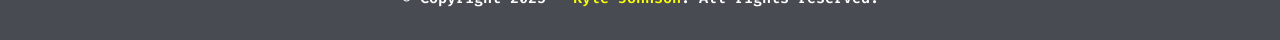
==== commit c506af10: "Added my portfolio website" ====
--- a/blasters.html
+++ b/blasters.html
@@ -27,7 +27,7 @@
       <section class="project-wrapper">
         <h1>Cosmic Blasters 2D Game</h1>
           <div class="gif-wrapper">
-            <img class="styled-gif" src="gifs/CosmicBlasters.gif" alt="Cosmic Blasters gif">
+            <img class="styled-gif" src="gifs/CosmicBlasters.gif" alt="Cosmic Blasters gameplay gif">
           </div>
           <!-- GitHub Button -->
           <a class="github-btn" href="https://github.com/Kylejj1996/Cosmic-Blasters-Unity" target="_blank" rel="noopener noreferrer">
--- a/CSS/styles.css
+++ b/CSS/styles.css
@@ -16,7 +16,7 @@
   content: "";
   position: fixed;
   inset: 0;
-  background: rgba(0, 0, 0, 0.6);
+  background: rgba(0, 0, 0, 0.75);
   z-index: -1;
 }
 
@@ -26,7 +26,7 @@
   flex-direction: column;
   font-family: "Fira Code", monospace;
   font-size: 18px;
-  color: #ddd;
+  color: #ffffff;
   background-image: url('../images/background.jpg');
   background-size: cover;
   background-position: center;
@@ -55,6 +55,7 @@
   font-size: 20px;
   text-align: center;
   color: #ffffff;
+  font-weight: 600;
   margin-top: 0;;
 }
 
@@ -68,7 +69,7 @@
 /*Headings font and style*/
 h1, h2, h3 {
   font-family: "Fira Code", monospace;
-  color: #FFD700;
+  color: #FBFF00;
   text-align: center;
   letter-spacing: 1px;
   text-shadow: 0 1px 2px rgba(0,0,0,0.8);
@@ -118,6 +119,7 @@
 /*Typed heading minimum height and inline-block*/
 #typed-heading {
   color: #ffffff;
+  font-weight: 900;
   display: inline-block;
   margin-bottom: 10px;
 }
@@ -172,7 +174,7 @@
   padding: 10px 18px;
   font-size: 20px;
   font-weight: 600;
-  color: #2BA34C;
+  color: #2BFD6A;
   text-decoration: none;
   border-radius: 6px;
   overflow: hidden;
@@ -287,7 +289,7 @@
 .resume-download {
   text-align: center;
   margin: 20px auto;
-  border: 4px solid #2BA34C;
+  border: 4px solid #2BFD6A;
   background-color: rgba(40, 44, 52, 0.85);
   padding: 10px 20px;
   border-radius: 12px;
@@ -299,14 +301,14 @@
   align-items: center;
   gap: 8px;
   text-decoration: none;
-  color: #2BA34C;
+  color: #2BFD6A;
   font-weight: 700;
   font-size: 16px;
 }
 
 .resume-download:hover {
-  background-color: #2BA34C;
-  border-color: #27a03f; 
+  background-color: #2BFD6A;;
+  border-color: #2BFD6A;; 
 }
 
 .resume-download:hover a {
@@ -323,7 +325,11 @@
 
 .education-section h2 {
   margin-bottom: 20px;
-  color: #FFD700;
+  color: #FBFF00;;
+}
+
+.education p{
+  font-weight: 600;
 }
 
 /*List of skills with flexible wrapping*/
@@ -355,7 +361,7 @@
 /*Education title*/
 .education h3 {
   margin-bottom: 10px;
-  color: #2BA34C;
+  color: #2BFD6A;
   font-weight: 600;
 }
 
@@ -384,6 +390,7 @@
   padding: 8px 16px;
   background-color: rgba(56, 62, 73, 0.85);
   color: #ffffff;
+  font-weight: 600;
   text-decoration: none;
   font-weight: 500;
   border-radius: 12px;
@@ -408,7 +415,7 @@
 
 .skills-section h2 {
   margin-bottom: 20px;
-  color: #FFD700;
+  color: #FBFF00;
 }
 
 /*List of skills with flexible wrapping*/
@@ -453,6 +460,7 @@
   width: 100%;
   cursor: default;
   color: #ffffff;
+  font-weight: 600;
   box-sizing: border-box;
   transform: translateY(-6px);
   background-color: rgba(40, 44, 52, 0.85);
@@ -467,7 +475,7 @@
 /*Skills title*/
 .skill h3 {
   margin-bottom: 10px;
-  color: #2BA34C;
+  color: #2BFD6A;
   font-weight: 600;
 }
 
@@ -516,12 +524,12 @@
 /*Project title*/
 .project h3 {
   margin-bottom: 10px;
-  color: #2BA34C;
+  color: #2BFD6A;
 }
 
 .projects h2 {
   margin-bottom: 10px;
-  color: #FFD700;
+  color: #FBFF00;;
 }
 
 /*Project description paragraph*/
@@ -597,7 +605,7 @@
 }
 
 .project-page h1{
-  color: #FFD700;
+  color: #FBFF00;;
 }
 
 .project-wrapper {
@@ -608,6 +616,7 @@
 
 .project-wrapper p{
   font-size: 18px;
+  font-weight: 800;
   margin-bottom: 32px;
   text-align: center;
 }
@@ -679,6 +688,8 @@
 
 .project-content ul li{
   display: inline-block; 
+  color: #ffffff;
+  font-weight: 600;
   background-color: rgba(56, 62, 73, 0.85);
   padding: 9.6px 16px;
   border-radius: 8px;
@@ -819,7 +830,7 @@
   margin: 32px 0;
   font-size: 20px;
   font-weight: 700;
-  color: #32c766;
+  color: #2BFD6A;
   text-align: center;
   line-height: 35px;
   letter-spacing: 0.5px;
@@ -856,7 +867,7 @@
   text-align: center;
   justify-content: flex-end;
   padding: 32px 16px;
-  color: #eaeaea;
+  color: #ffffff;
   font-weight: 600;
   border-radius: 0 0 12px 12px;
   margin-top: 2rem;
@@ -892,14 +903,14 @@
 
 /* Footer link styling */
 .footDesign {
-  color: #e4c560;
+  color: #FBFF00;;
   font-weight: 600;
   text-decoration: none;
 }
 
 .footDesign:hover {
   text-decoration: underline;
-  color: #fff;
+  color: #ffffff;
 }
 
 /*----Contact Page----*/
@@ -941,6 +952,7 @@
   max-width: 400px; 
   padding: 32px;
   color: #ffffff;
+  font-weight: 600;
   background-color: rgba(40, 44, 52, 0.85);
   transition: transform 0.3s ease;
   border-radius: 10px;
@@ -982,8 +994,8 @@
 /*Label and legend styling*/
 label, legend {
   font-size: 18px;
+  color: #ffffff;
   font-weight: 600;
-  color: #ffffff;
 }
 
 /*Fieldset border and padding*/
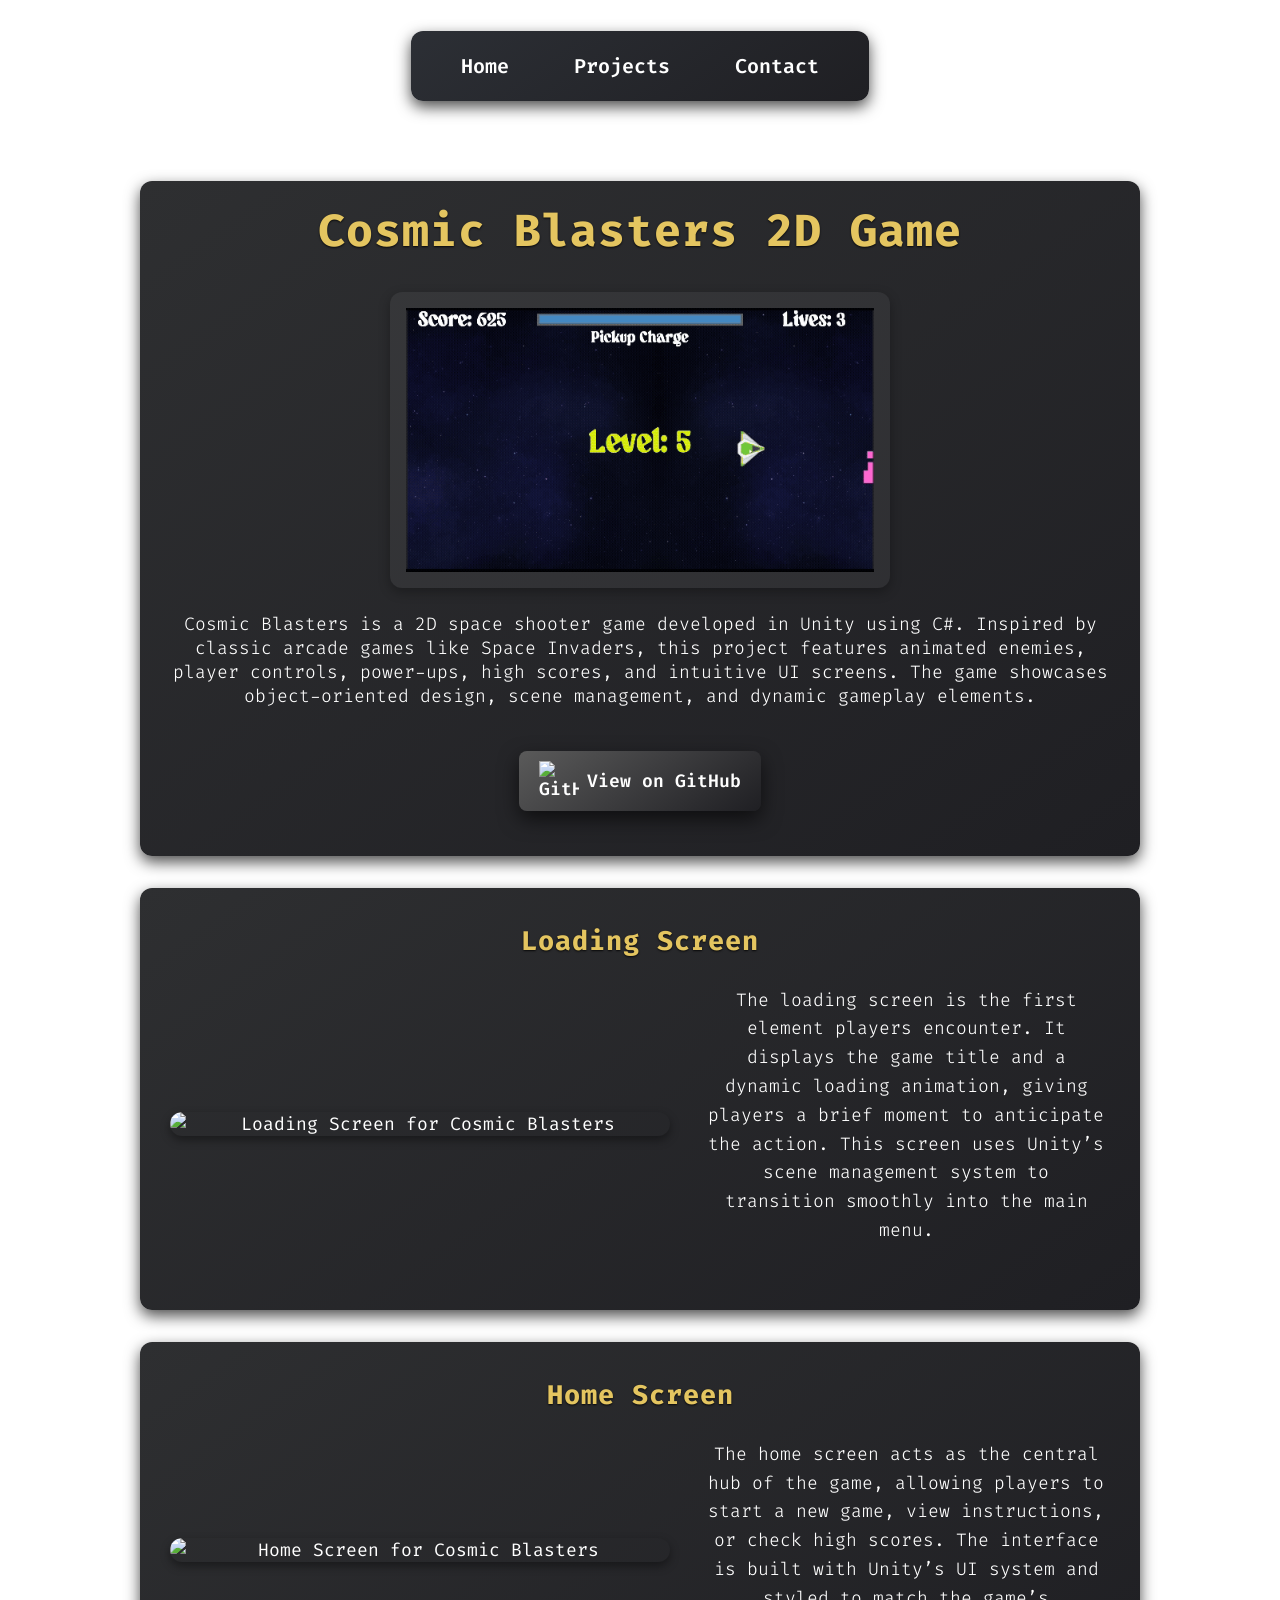
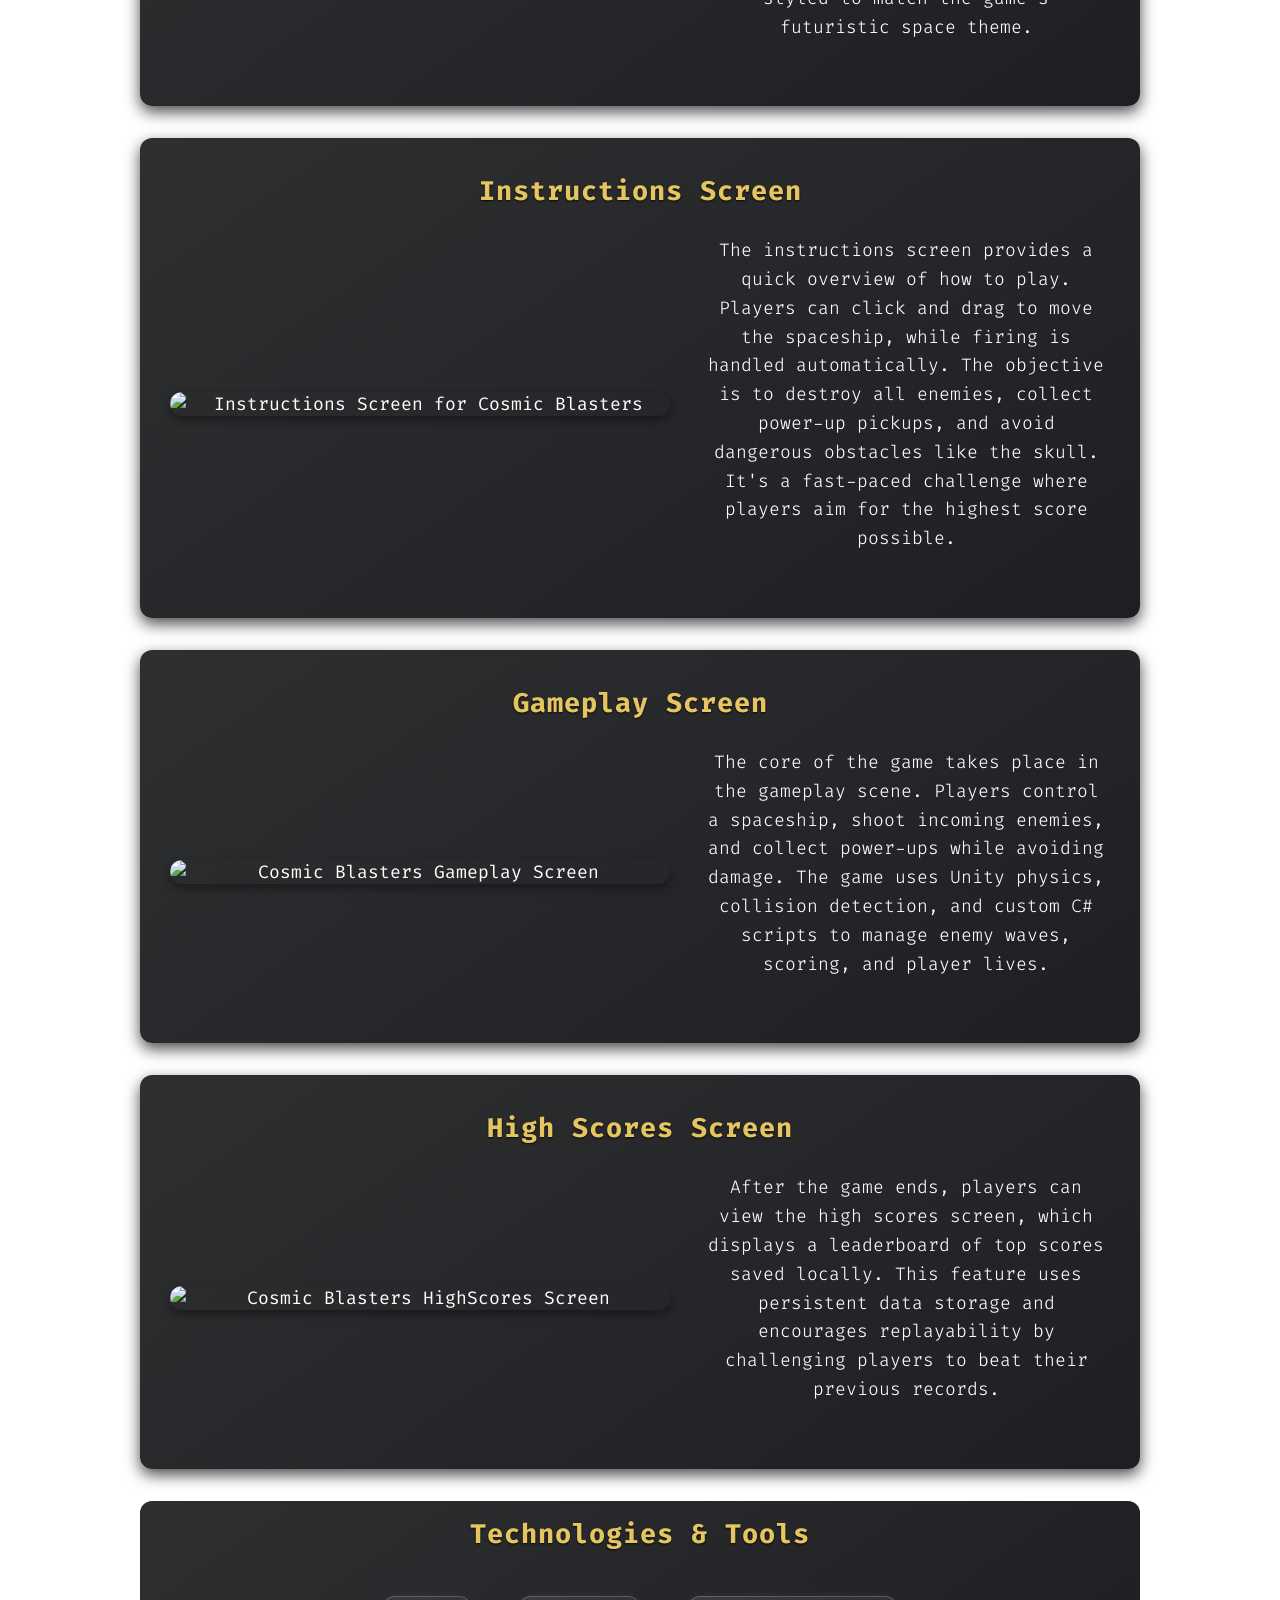
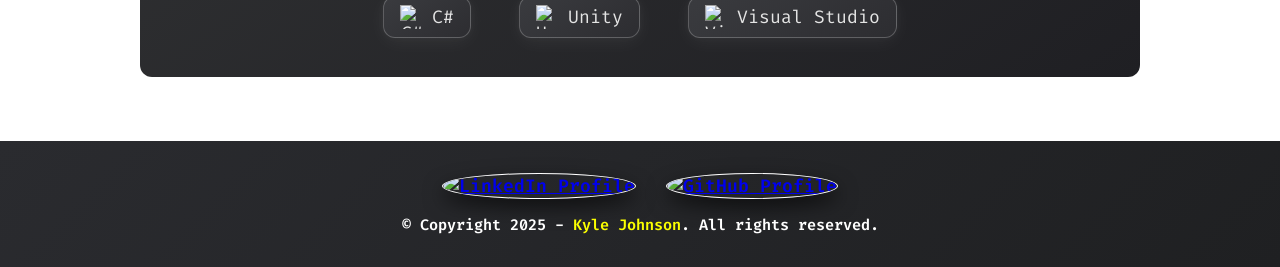
==== commit 6e5684bd: "Add files via upload" ====
--- a/blasters.html
+++ b/blasters.html
@@ -14,85 +14,88 @@
   </head>
   <body>
     <header>
-      <!--The Navigation of the website-->
-      <nav>
-        <ul>
-          <li><a href="index.html" title="Home page"><span>Home</span></a></li>
-          <li><a href="projects.html" title="Projects"><span>Projects</span></a></li>
-          <li><a href="contact.html" title="Contact Form"><span>Contact</span></a></li>
-        </ul>
-      </nav>
-    </header>
-    <main class="project-page">
-      <section class="project-wrapper">
-        <h1>Cosmic Blasters 2D Game</h1>
-          <div class="gif-wrapper">
-            <img class="styled-gif" src="gifs/CosmicBlasters.gif" alt="Cosmic Blasters gameplay gif">
-          </div>
-          <!-- GitHub Button -->
-          <a class="github-btn" href="https://github.com/Kylejj1996/Cosmic-Blasters-Unity" target="_blank" rel="noopener noreferrer">
-            <img src="images/Logos/GitHubLogo.png" alt="GitHub logo" class="github-icon"/>View on GitHub</a>
-            
-          <p>Cosmic Blasters is a 2D space shooter game developed in Unity using C#. Inspired by classic arcade games like Space Invaders, 
-              this project features animated enemies, player controls, power-ups, high scores, and intuitive UI screens. The game showcases object-oriented design, scene management, and dynamic gameplay elements.</p>
-          <!-- Loading Screen -->
+        <!--The Navigation of the website-->
+        <nav>
+          <ul>
+            <li><a href="index.html" title="Home Page">Home</a></li>
+            <li><a href="projects.html" title="Projects Page">Projects</a></li>
+            <li><a href="contact.html" title="Contact Page">Contact</a></li>
+          </ul>
+        </nav>
+      </header>
+    <div class="project-container">
+      <main class="project-page">
+        <section class="project-wrapper">
           <section class="project-section">
-            <h2>Loading Screen</h2>
-              <div class="project-content">
-                <img src="images/Blasters/LoadingScreen.png" alt="Loading Screen for Cosmic Blasters" class="project-image"/>  
-                <p>The loading screen is the first element players encounter. It displays the game title and a dynamic 
-                    loading animation, giving players a brief moment to anticipate the action. This screen uses Unity’s scene management system to transition smoothly into the main menu.</p>
+            <h1>Cosmic Blasters 2D Game</h1>
+              <div class="gif-wrapper">
+                <img class="styled-gif" src="gifs/CosmicBlasters.gif" alt="Cosmic Blasters gameplay gif">
+              </div>              
+              <p>Cosmic Blasters is a 2D space shooter game developed in Unity using C#. Inspired by classic arcade games like Space Invaders, 
+                  this project features animated enemies, player controls, power-ups, high scores, and intuitive UI screens. The game showcases object-oriented design, scene management, and dynamic gameplay elements.</p>
+                  <!-- GitHub Button -->
+              <a class="github-btn" href="https://github.com/Kylejj1996/Cosmic-Blasters-Unity" target="_blank" rel="noopener noreferrer">
+                <img src="images/Logos/GitHubLogo.png" alt="GitHub logo" class="github-icon"/>View on GitHub</a>
+          </section>
+            <!-- Loading Screen -->
+            <section class="project-section">
+              <h2>Loading Screen</h2>
+                <div class="project-content">
+                  <img src="images/Blasters/LoadingScreen.png" alt="Loading Screen for Cosmic Blasters" class="project-image"/>  
+                  <p>The loading screen is the first element players encounter. It displays the game title and a dynamic 
+                      loading animation, giving players a brief moment to anticipate the action. This screen uses Unity’s scene management system to transition smoothly into the main menu.</p>
+                  </div>
+            </section>
+            <!-- Home Screen -->
+            <section class="project-section">
+              <h2>Home Screen</h2>
+                <div class="project-content">
+                  <img src="images/Blasters/HomeScreen.png" alt="Home Screen for Cosmic Blasters" class="project-image"/>
+                  <p>The home screen acts as the central hub of the game, allowing players to start a new game, view instructions, or check high scores. 
+                      The interface is built with Unity’s UI system and styled to match the game’s futuristic space theme.</p>
                 </div>
-          </section>
-          <!-- Home Screen -->
-          <section class="project-section">
-            <h2>Home Screen</h2>
-              <div class="project-content">
-                <img src="images/Blasters/HomeScreen.png" alt="Home Screen for Cosmic Blasters" class="project-image"/>
-                <p>The home screen acts as the central hub of the game, allowing players to start a new game, view instructions, or check high scores. 
-                    The interface is built with Unity’s UI system and styled to match the game’s futuristic space theme.</p>
-              </div>
-          </section>
-          <!-- Instructions Screen -->
-          <section class="project-section">
-            <h2>Instructions Screen</h2>
-              <div class="project-content">
-                <img src="images/Blasters/Instructions.png" alt="Instructions Screen for Cosmic Blasters" class="project-image"/>
-                <p>The instructions screen provides a quick overview of how to play. Players can click and drag to move the spaceship, while firing is handled automatically. 
-                    The objective is to destroy all enemies, collect power-up pickups, and avoid dangerous obstacles like the skull. It's a fast-paced challenge where players aim for the highest score possible.
-                </p>
-              </div>
-          </section>
-          <!-- Gameplay Screen -->
-          <section class="project-section">
-            <h2>Gameplay Screen</h2>
-              <div class="project-content">
-                <img src="images/Blasters/GamePlay.png" alt="Cosmic Blasters Gameplay Screen" class="project-image"/>
-                <p>The core of the game takes place in the gameplay scene. Players control a spaceship, shoot incoming enemies, 
-                  and collect power-ups while avoiding damage. The game uses Unity physics, collision detection, and custom C# scripts to manage enemy waves, scoring, and player lives.</p>
-              </div>
-          </section>
-          <!-- High Scores Screen -->
-          <section class="project-section">
-            <h2>High Scores Screen</h2>
-              <div class="project-content">
-                <img src="images/Blasters/HighScores.png" alt="Cosmic Blasters HighScores Screen" class="project-image"/>
-                <p>After the game ends, players can view the high scores screen, which displays a leaderboard of top scores saved locally. 
-                    This feature uses persistent data storage and encourages replayability by challenging players to beat their previous records.
-                </p>
-              </div>
-          </section>
-          <!-- Technologies Used -->
-          <section class="tech-section">
-            <h2>Technologies & Tools</h2>
-              <ul class="tech-list">
-                <li><img src="images/Logos/CSharpLogo.png" alt="C# Logo Logo"><span>C#</span></li>
-                <li><img src="images/Logos/UnityLogo.png" alt="Unity Logo"><span>Unity</span></li>
-                <li><img src="images/Logos/VisualStudioCommunityLogo.png" alt="Visual Studio Logo"><span>Visual Studio</span></li>
-              </ul>
-          </section>
-      </section>
-    </main>
+            </section>
+            <!-- Instructions Screen -->
+            <section class="project-section">
+              <h2>Instructions Screen</h2>
+                <div class="project-content">
+                  <img src="images/Blasters/Instructions.png" alt="Instructions Screen for Cosmic Blasters" class="project-image"/>
+                  <p>The instructions screen provides a quick overview of how to play. Players can click and drag to move the spaceship, while firing is handled automatically. 
+                      The objective is to destroy all enemies, collect power-up pickups, and avoid dangerous obstacles like the skull. It's a fast-paced challenge where players aim for the highest score possible.
+                  </p>
+                </div>
+            </section>
+            <!-- Gameplay Screen -->
+            <section class="project-section">
+              <h2>Gameplay Screen</h2>
+                <div class="project-content">
+                  <img src="images/Blasters/GamePlay.png" alt="Cosmic Blasters Gameplay Screen" class="project-image"/>
+                  <p>The core of the game takes place in the gameplay scene. Players control a spaceship, shoot incoming enemies, 
+                    and collect power-ups while avoiding damage. The game uses Unity physics, collision detection, and custom C# scripts to manage enemy waves, scoring, and player lives.</p>
+                </div>
+            </section>
+            <!-- High Scores Screen -->
+            <section class="project-section">
+              <h2>High Scores Screen</h2>
+                <div class="project-content">
+                  <img src="images/Blasters/HighScores.png" alt="Cosmic Blasters HighScores Screen" class="project-image"/>
+                  <p>After the game ends, players can view the high scores screen, which displays a leaderboard of top scores saved locally. 
+                      This feature uses persistent data storage and encourages replayability by challenging players to beat their previous records.
+                  </p>
+                </div>
+            </section>
+            <!-- Technologies Used -->
+            <section class="tech-section">
+              <h2>Technologies & Tools</h2>
+                <ul class="tech-list">
+                  <li><img src="images/Logos/CSharpLogo.png" alt="C# Logo Logo"><span>C#</span></li>
+                  <li><img src="images/Logos/UnityLogo.png" alt="Unity Logo"><span>Unity</span></li>
+                  <li><img src="images/Logos/VisualStudioCommunityLogo.png" alt="Visual Studio Logo"><span>Visual Studio</span></li>
+                </ul>
+            </section>
+        </section>
+      </main>
+    </div>
     <!--The footer-->
     <footer>
       <div class="footer-socials">
--- a/CSS/styles.css
+++ b/CSS/styles.css
@@ -11,15 +11,6 @@
   font-family: "Fira Code", monospace;
 }
 
-/*Background overlay with transparent black*/
-body::before {
-  content: "";
-  position: fixed;
-  inset: 0;
-  background: rgba(0, 0, 0, 0.75);
-  z-index: -1;
-}
-
 /*Body styling with background image and fade-in*/
 body {
   display: flex;
@@ -27,7 +18,7 @@
   font-family: "Fira Code", monospace;
   font-size: 18px;
   color: #ffffff;
-  background-image: url('../images/background.jpg');
+  background-image: url('../images/background2.jpg');
   background-size: cover;
   background-position: center;
   background-repeat: no-repeat;
@@ -55,7 +46,7 @@
   font-size: 20px;
   text-align: center;
   color: #ffffff;
-  font-weight: 600;
+  font-weight: 200;
   margin-top: 0;;
 }
 
@@ -67,9 +58,8 @@
 }
 
 /*Headings font and style*/
-h1, h2, h3 {
+h1, h2, h3, h4 {
   font-family: "Fira Code", monospace;
-  color: #FBFF00;
   text-align: center;
   letter-spacing: 1px;
   text-shadow: 0 1px 2px rgba(0,0,0,0.8);
@@ -84,7 +74,19 @@
   font-weight: 800;
 }
 
-h2{
+h2, h3{
+  color: #e4c560;
+  margin-bottom: 20px;
+}
+
+h3{
+  font-size: 25px;
+}
+
+h4{
+  color: #e4e4e4;
+  font-weight: 600;
+  font-size: 20px;
   margin-bottom: 20px;
 }
 
@@ -119,17 +121,15 @@
 /*Typed heading minimum height and inline-block*/
 #typed-heading {
   color: #ffffff;
+  text-align: left;
   font-weight: 900;
-  display: inline-block;
   margin-bottom: 10px;
 }
 
-/*Centered text style used for headings or titles*/
-.centered-text {
-  color: #ffffff;
-  font-weight: bold;
-  text-align: center;
-  margin-bottom: 2rem;
+#typed-title{
+  text-align: left;
+  margin-left: 5px;
+  color: #ffffff;
 }
 
 /*
@@ -139,14 +139,24 @@
 /*Header container with sticky positioning*/
 header {
   top: 0;
+  z-index: 100;
+  display: flex;
+  justify-content: center;
+  align-items: center;
   background-color: transparent;
-  padding: 1rem 2rem;
-  border-radius: 0;
-  box-shadow: none;
-  z-index: 100;
-  display: flex;
-  justify-content: flex-end;
-  align-items: center;
+  padding: 16px 32px;
+  margin-top: 15px;
+}
+
+nav{
+  background: linear-gradient(145deg, #2c2f35, #1f1f23);
+  box-shadow: 0 6px 15px rgba(0, 0, 0, 0.7);
+  padding: 10px 30px;
+  border-radius: 12px;
+  height: 70px;
+  display: flex;
+  align-items: center;
+  padding: 0 30px; 
 }
 
 /*Navigation list - flex row*/
@@ -154,12 +164,11 @@
   display: flex;
   flex-direction: row;
   gap: 25px;
-  justify-content: flex-end;
+  justify-content: center;
   align-items: center;
   padding: 0;
   margin: 0;
   list-style: none;
-  background: none;
 }
 
 /*Navigation list items*/
@@ -169,18 +178,19 @@
 
 /*Navigation links styling*/
 nav li a {
-  position: relative;
-  display: inline-block;
-  padding: 10px 18px;
+  display: flex;
+  align-items: center;
+  justify-content: center;
+  padding: 12px 20px;
   font-size: 20px;
   font-weight: 600;
-  color: #2BFD6A;
+  color: #ffffff;
   text-decoration: none;
   border-radius: 6px;
+  position: relative;
   overflow: hidden;
-  transition: background-color 0.3s ease, color 0.3s ease;
-  z-index: 1;
   background: none;
+  transition: background-color 0.3s ease, color 0.3s ease, transform 0.2s ease;
 }
 
 /*Navigation link hover background animation*/
@@ -191,26 +201,21 @@
   left: -100%;
   width: 100%;
   height: 100%;
-  background: #32c766;;
-  z-index: 0;
+  background: #578b9b;
+  z-index: -1;
   transition: left 0.3s ease;
 }
 
 /*Move hover background on hover*/
 nav li a:hover::before {
   left: 0;
-}
-
-/*Keep text on top of background*/
-nav li a span {
-  position: relative;
-  z-index: 2;
 }
 
 /*Change link color and weight on hover*/
 nav li a:hover {
   color: #121212;
   font-weight: 700;
+  transform: translateY(-2px);
 }
 
 /*Active navigation link style*/
@@ -232,21 +237,21 @@
 /*----Home Page Sections----*/
 
 .home-container{
-  max-width: 1100px;
+  max-width: 1200px;
   padding: 32px;
   margin: 0 auto;
 }
 
 /*About Me section with background, shadow, and hover effect*/
 .about-me {
-  background-color: rgba(40, 44, 52, 0.85);
+  background: linear-gradient(145deg, #2e2f31, #1f1f23);
   padding: 32px 40px;
-  border-radius: 12px;
-  margin: 10px auto 20px;
-  box-shadow: 0 4px 15px rgba(0, 0, 0, 0.7);
+  border-radius: 16px;
+  margin: 20px auto;
   max-width: 900px;
-  color: #ffffff;
-  transition: transform 0.3s ease;
+  color: #f5f5f5;
+  box-shadow: 0 8px 20px rgba(0, 0, 0, 0.6);
+  transition: transform 0.3s ease, box-shadow 0.3s ease;
 }
 
 /*Hover lift for about me section*/
@@ -258,7 +263,7 @@
 .about-wrapper {
   display: flex;
   align-items: center;
-  gap: 2rem;
+  gap: 32px;
 }
 
 /*Image style*/
@@ -285,14 +290,21 @@
   line-height: 1.6;
 }
 
+.about-text h3{
+  margin-bottom: 10px;
+}
+
 /*--Resume Styling--*/
 .resume-download {
   text-align: center;
-  margin: 20px auto;
-  border: 4px solid #2BFD6A;
-  background-color: rgba(40, 44, 52, 0.85);
+  margin-top: 20px;
+  margin-left: auto;
+  margin-right: auto;
+  background: linear-gradient(145deg, #5a5a5a, #1f1f23);
+  box-shadow: 0 8px 20px rgba(0, 0, 0, 0.6);
   padding: 10px 20px;
   border-radius: 12px;
+  max-width: 200px;
 }
 
 .resume-download a {
@@ -301,35 +313,35 @@
   align-items: center;
   gap: 8px;
   text-decoration: none;
-  color: #2BFD6A;
+  color: #ffffff;
   font-weight: 700;
   font-size: 16px;
 }
 
 .resume-download:hover {
-  background-color: #2BFD6A;;
-  border-color: #2BFD6A;; 
+  transform: translateY(-5px);
 }
 
 .resume-download:hover a {
-  color: rgba(40, 44, 52, 0.85);
+  color: #FFD700;
 }
 
 /*---Education Section---*/
 
 .education-section {
   max-width: 900px;
+  background: linear-gradient(145deg, #2e2f31, #1f1f23);
+  border-radius: 12px;
+  box-shadow: 0 10px 25px rgba(0,0,0,0.4);
   margin: 0;
   padding: 20px;
-}
-
-.education-section h2 {
-  margin-bottom: 20px;
-  color: #FBFF00;;
-}
-
-.education p{
-  font-weight: 600;
+  margin: 20px 0;
+}
+
+.education-list {
+  display: flex;
+  flex-direction: column;
+  gap: 30px;
 }
 
 /*List of skills with flexible wrapping*/
@@ -340,29 +352,17 @@
   justify-content: center;
 }
 
-/*education categorys*/
-.education {
-  padding: 20px;
-  width: 100%;
-  cursor: default;
-  color: #ffffff;
-  box-sizing: border-box;
-  transform: translateY(-6px);
-  background-color: rgba(40, 44, 52, 0.85);
-  border-radius: 12px;
-  box-shadow: 0 10px 25px rgba(0,0,0,0.9);
-  margin-bottom: 20px;
-}
+.education-degree {
+  min-width: 250px;
+}
+
+.education-degree p{
+  font-size: 19px;
+}
+
 
 .education:hover {
   transform: translateY(-9px);
-}
-
-/*Education title*/
-.education h3 {
-  margin-bottom: 10px;
-  color: #2BFD6A;
-  font-weight: 600;
 }
 
 .grad-date {
@@ -374,12 +374,12 @@
 
 .certifications-list {
   display: flex;
-  flex-wrap: wrap;
-  justify-content: center;
-  gap: 0.7rem;
+  flex-direction: row;
+  gap: 12px;
   padding: 0;
-  margin-top: 1rem;
+  margin-top: 16px;
   list-style: none;
+  align-items: center;
 }
 
 .certifications-list li {
@@ -388,13 +388,15 @@
 
 .certification-btn {
   padding: 8px 16px;
-  background-color: rgba(56, 62, 73, 0.85);
-  color: #ffffff;
   font-weight: 600;
+  font-size: 16px;
   text-decoration: none;
-  font-weight: 500;
-  border-radius: 12px;
-  box-shadow: 0 4px 15px rgba(0, 0, 0, 0.7);
+  font-weight: 200;
+  border-radius: 12px;
+  background: linear-gradient(145deg, #3a3b3f, #2d2d31);
+  border: 1px solid rgba(230, 230, 230, 0.25);
+  box-shadow: 0 4px 20px rgba(255, 255, 255, 0.05), 0 0 10px rgba(255, 255, 255, 0.04);
+  color: #e4e4e4;
   transition: background-color 0.3s ease, transform 0.3s ease;
   display: inline-flex;
   align-items: center;
@@ -409,13 +411,14 @@
 /*Skills section container - Home page*/
 .skills-section {
   max-width: 900px;
-  margin: 0 auto 60px;
+  background: linear-gradient(145deg, #2e2f31, #1f1f23);
+  border-radius: 12px;
+  margin: 20px 0;
   padding: 20px;
 }
 
 .skills-section h2 {
   margin-bottom: 20px;
-  color: #FBFF00;
 }
 
 /*List of skills with flexible wrapping*/
@@ -442,10 +445,15 @@
   padding: 8px 16px;
   margin: 8px;
   border-radius: 12px;
-  background-color: rgba(56, 62, 73, 0.85);
-  box-shadow: 0 4px 15px rgba(0, 0, 0, 0.7);
-  color: #ffffff;
+  background: linear-gradient(145deg, #3a3b3f, #2d2d31);
+  border: 1px solid rgba(230, 230, 230, 0.25);
+  box-shadow: 0 4px 20px rgba(255, 255, 255, 0.05), 0 0 10px rgba(255, 255, 255, 0.04);
+  color: #e4e4e4;
   transition: transform 0.3s ease;
+}
+
+.skill-list li:hover {
+  transform: translateY(-9px);
 }
 
 .skill-list img {
@@ -456,34 +464,26 @@
 
 /*Skills categorys*/
 .skill {
-  padding: 20px;
   width: 100%;
   cursor: default;
   color: #ffffff;
-  font-weight: 600;
+  font-weight: 200;
   box-sizing: border-box;
-  transform: translateY(-6px);
-  background-color: rgba(40, 44, 52, 0.85);
-  border-radius: 12px;
-  box-shadow: 0 10px 25px rgba(0,0,0,0.9);
-}
-
-.skill:hover {
-  transform: translateY(-9px);
-}
-
-/*Skills title*/
-.skill h3 {
-  margin-bottom: 10px;
-  color: #2BFD6A;
-  font-weight: 600;
 }
 
 /*----Projects.html Section----*/
+
+.project-container{
+    max-width: 1200px;
+    padding: 32px;
+    margin: 0 auto;
+    padding: 32px 40px;
+    border-radius: 12px;
+}
 
 /*Projects section container*/
 .projects {
-  max-width: 900px;
+  max-width: 1000px;
   margin: 0 auto 60px;
 }
 
@@ -497,8 +497,10 @@
 
 /*Individual project card styling*/
 .project {
-  background-color: rgba(40, 44, 52, 0.85);
-  border-radius: 12px;
+  border: 1px solid rgb(38, 37, 48);
+  box-shadow: 0 6px 15px rgba(0, 0, 0, 0.7);
+  border-radius: 8px;
+  background: linear-gradient(145deg, #2e2f31, #1f1f23);
   padding: 20px;
   width: calc(50% - 15px);
   transition: transform 0.3s ease, box-shadow 0.3s ease;
@@ -509,9 +511,6 @@
   flex-direction: column;
 }
 
-.project:hover {
-  transform: translateY(-6px);
-}
 
 /*Project image styling*/
 .project img {
@@ -524,7 +523,6 @@
 /*Project title*/
 .project h3 {
   margin-bottom: 10px;
-  color: #2BFD6A;
 }
 
 .projects h2 {
@@ -551,10 +549,10 @@
 /*Individual Project links*/
 .project-footer a {
   display: inline-block;   
-  color: black;   
-  background-color: #e4c560; 
+  color: #ffffff;  
   font-weight: 600;
-  box-shadow: 0 10px 25px rgba(0,0,0,0.7);
+  background: linear-gradient(145deg, #5a5a5a, #1f1f23);
+  box-shadow: 0 8px 20px rgba(0, 0, 0, 0.6);
   text-decoration: none;
   padding: 10px 20px;
   border-radius: 8px;
@@ -600,34 +598,26 @@
 }
 
 /*----All Project pages Styling----*/
-.project-page {
-  padding: 32px;
-}
-
-.project-page h1{
-  color: #FBFF00;;
-}
-
 .project-wrapper {
-  max-width: 1200px;
+  max-width: 1000px;
   margin: 0 auto;
   text-align: center;
+  border-radius: 12px;
 }
 
 .project-wrapper p{
   font-size: 18px;
-  font-weight: 800;
-  margin-bottom: 32px;
+  font-weight: 300;
   text-align: center;
 }
 
 /*Each Section on the projects page*/
 .project-section {
   margin-top: 32px;
-  background-color: rgba(40, 44, 52, 0.85);
+  background: linear-gradient(145deg, #2e2f31, #1f1f23);
   border-radius: 12px;
   box-shadow: 0 6px 15px rgba(0, 0, 0, 0.7);
-  padding: 10px;
+  padding: 20px;
   box-sizing: border-box;
 }
 
@@ -638,6 +628,10 @@
 .project-section h2 {
   font-size: 27px;
   margin: 15px 0px;
+}
+
+.project-section h1 {
+  color: #e4c560;
 }
 
 .project-content {
@@ -675,8 +669,9 @@
 .project-content p {
   flex: 1 1 400px;
   color: #ffffff;
-  font-size: 1.1rem;
+  font-size: 18px;
   line-height: 1.6;
+  padding: 5px;
 }
 
 .project-content ul {
@@ -688,12 +683,13 @@
 
 .project-content ul li{
   display: inline-block; 
-  color: #ffffff;
-  font-weight: 600;
-  background-color: rgba(56, 62, 73, 0.85);
+  font-weight: 300;
   padding: 9.6px 16px;
-  border-radius: 8px;
-  box-shadow: 0 10px 25px rgba(0, 0, 0, 0.5);
+  background: linear-gradient(145deg, #3a3b3f, #2d2d31);
+  border: 1px solid rgba(230, 230, 230, 0.25);
+  box-shadow: 0 4px 20px rgba(255, 255, 255, 0.05), 0 0 10px rgba(255, 255, 255, 0.04);
+  border-radius: 12px;
+  color: #e4e4e4;
   cursor: default;
   transition: transform 0.2s;
   text-align: center;
@@ -702,12 +698,15 @@
 }
 
 .project-content ul li:hover{
-  transform: translateY(-2px);
+  transform: translateY(-3px);
 }
 
 .tech-section {
-  margin-top: 2rem;
-  display: flex;
+  margin-top: 32px;
+  display: flex;
+  background: linear-gradient(145deg, #2e2f31, #1f1f23);
+  padding: 15px;
+  border-radius: 12px;
   flex-direction: column;
   align-items: center;
   text-align: center;
@@ -731,9 +730,10 @@
   padding: 8px 16px;
   margin: 8px;
   border-radius: 12px;
-  background-color: rgba(56, 62, 73, 0.85);
-  box-shadow: 0 4px 15px rgba(0, 0, 0, 0.7);
-  color: #ffffff;
+  background: linear-gradient(145deg, #3a3b3f, #2d2d31);
+  border: 1px solid rgba(230, 230, 230, 0.25);
+  box-shadow: 0 4px 20px rgba(255, 255, 255, 0.05), 0 0 10px rgba(255, 255, 255, 0.04);
+  color: #e4e4e4;
   transition: transform 0.3s ease;
   cursor: default;
 }
@@ -749,14 +749,14 @@
 }
 
 .github-btn {
-  margin-bottom: 25px;
-  text-align: center;
-  padding: 9.6px 16px;
-  background-color: #24292e;
+  margin: 25px 0;
+  text-align: center;
+  background: linear-gradient(145deg, #5a5a5a, #1f1f23);
+  box-shadow: 0 8px 20px rgba(0, 0, 0, 0.6);
+  padding: 10px 20px;
   color: #ffffff;
   text-decoration: none;
   font-weight: 600;
-  box-shadow: 0 2px 6px rgba(0, 0, 0, 0.3);
   border: none;
   cursor: pointer;
   border-radius: 8px;
@@ -769,7 +769,8 @@
 }
 
 .github-btn:hover {
-  background-color: #333c42;
+  background-color: #272727;
+  color: #e4c560;
   transform: translateY(-2px);
 }
 
@@ -778,6 +779,38 @@
   height: 40px;
 }
 
+.project-btn-group{
+  display: flex;
+  justify-content: center;
+  flex-direction: row;
+  gap: 20px;
+  flex-wrap: wrap;
+}
+
+.project-btn {
+  margin: 25px 0;
+  text-align: center;
+  background: linear-gradient(145deg, #5a5a5a, #1f1f23);
+  box-shadow: 0 8px 20px rgba(0, 0, 0, 0.6);
+  padding: 10px 20px;
+  color: #ffffff;
+  text-decoration: none;
+  font-weight: 600;
+  cursor: pointer;
+  border-radius: 8px;
+  font-family: inherit;
+  transition: background-color 0.3s ease, transform 0.2s ease;
+  display: inline-flex;
+  align-items: center;
+  gap: 8px;
+}
+
+.project-btn:hover {
+  background-color: #272727;
+  color: #e4c560;
+  transform: translateY(-2px);
+}
+
 .gif-wrapper {
   display: flex;
   justify-content: center;
@@ -798,20 +831,25 @@
 
 .kv-intro {
   display: flex;
-  flex-wrap: wrap;
-  align-items: center;
+  flex-direction: column;
+  align-items: center;
+  justify-content: center;
   margin-top: 32px;
-  background-color: rgba(40, 44, 52, 0.85);
+  background: linear-gradient(145deg, #2e2f31, #1f1f23);
   box-shadow: 0 6px 15px rgba(0, 0, 0, 0.7);
   border-radius: 12px;
-  padding: 40px;
-  gap: 5px;
-  margin-top: 20px;
-}
-
-.features-col {
-  flex: 1 1 500px;
-}
+  padding: 20px;
+  gap: 20px;
+  text-align: center;
+  max-width: 1000px;
+  margin: 20px auto;
+}
+
+.kv-intro h1{
+  color: #e4c560;
+  margin-bottom: 0px;
+}
+
 
 .intro-gif-col {
   flex: 1 1 400px;
@@ -824,41 +862,6 @@
   box-shadow: 0 10px 25px rgba(0,0,0,0.9);
 }
 
-.kv-features-list {
-  list-style: none;
-  padding: 0;
-  margin: 32px 0;
-  font-size: 20px;
-  font-weight: 700;
-  color: #2BFD6A;
-  text-align: center;
-  line-height: 35px;
-  letter-spacing: 0.5px;
-  text-shadow: 1px 1px 4px rgba(0, 0, 0, 0.5); 
-}
-
-.kv-features-list li {
-  margin-bottom: 2px;
-  display: flex;
-  align-items: center;
-  justify-content: center;
-  gap: 2px;
-  transition: transform 0.3s ease, text-shadow 0.3s ease;
-  cursor: default;
-}
-
-.kv-features-list li img {
-  width: 30px;
-  height: 30px;
-  object-fit: contain;
-  filter: drop-shadow(0 0 3px rgba(0, 0, 0, 0.5));
-}
-
-.kv-features-list li:hover {
-  transform: scale(1.05);
-  text-shadow: 0 2px 4px rgba(0, 0, 0, 0.5), 0 0 6px #e4c560;
-}
-
 /*----Footer Styles----*/
 
 /*Footer text styling*/
@@ -871,7 +874,7 @@
   font-weight: 600;
   border-radius: 0 0 12px 12px;
   margin-top: 2rem;
-  background-color: rgba(40, 44, 52, 0.85);
+  background: linear-gradient(135deg, #2a2b2f, #1f2022);
   border-radius: 0;
 }
 
@@ -887,6 +890,12 @@
 .footer-socials img {
   width: 40px;
   height: auto;
+  border-radius: 50%;
+  object-fit: cover;
+  box-shadow: 0 4px 10px rgba(0, 0, 0, 0.4);
+  flex-shrink: 0;
+  border: .5px solid #ffffff;
+  box-shadow: 0 8px 20px rgba(0, 0, 0, 0.6);
   transition: transform 0.3s ease, filter 0.3s ease;
 }
 
@@ -916,86 +925,99 @@
 /*----Contact Page----*/
 
 /*Wrapper for all of the content*/
+.projects-h1{
+  font-size: 35px;
+  color: #e4c560;
+  padding: 10px;
+  text-align: center;
+  margin-bottom: 0;
+}
+
+.project-intro{
+  background: linear-gradient(145deg, #2e2f31, #1f1f23);
+  box-shadow: 0 6px 15px rgba(0, 0, 0, 0.7);
+  border-radius: 12px;
+  margin: 15px auto 20px;
+  padding: 20px;
+  text-align: center;
+  max-width: 800px;
+  color: #e0e0e0;
+}
+
 .contact-wrapper {
   display: flex;
+  flex-direction: row;
+  justify-content: center;
+  align-items: flex-start;
   flex-wrap: wrap;
-  justify-content: center;
-  align-items: center;
+  width: 100%;
   max-width: 1200px;
   margin: 0 auto;
-  padding: 32px;
-}
-
-.contact-wrapper h1{
-  text-align: center;
-  flex: 1 1 100%;
-}
-
-/*The contact Info styling*/
-.contact-column{
+  padding: 40px;
+  gap: 48px;
+}
+
+.left-column {
   display: flex;
   flex-direction: column;
-  justify-content: center;
-  align-items: center;
-  flex: 1 1 50%;
   gap: 24px;
-  min-width: 250px;
-  margin-bottom: 15px;
-}
-
-.contact-column .contact-info{
-  margin-top: 0;
+  flex-shrink: 0;
+}
+
+.contact-column,
+.social-column,
+.contact-form {
+  background: linear-gradient(145deg, #2e2f31, #1f1f23);
+  padding: 24px;
+  border-radius: 12px;
+  box-shadow: 0 4px 15px rgba(0, 0, 0, 0.3);
+  transition: all 0.3s ease;
+}
+
+/* Hover effect for both left columns and form */
+.contact-column:hover,
+.social-column:hover,
+.contact-form:hover {
+  transform: translateY(-4px);
+  box-shadow: 0 6px 20px rgba(0, 0, 0, 0.4), 0 12px 30px rgba(0, 0, 0, 0.2);
 }
 
 .contact-info {
   width: 100%;
-  max-width: 400px; 
-  padding: 32px;
-  color: #ffffff;
-  font-weight: 600;
-  background-color: rgba(40, 44, 52, 0.85);
-  transition: transform 0.3s ease;
-  border-radius: 10px;
+  color: #ffffff;
   font-family: "Fira Code", monospace;
   font-size: 20px;
-}
-
-.contact-info .social-link {
-  margin-top: 16px;
-  display: flex;
-  gap: 30px;
-  flex-wrap: wrap;
-  justify-content: center;
-}
-
-.contact-info .social-link img {
-  transition: transform 0.3s ease;
+  font-weight: 200;
+  text-align: center;
+}
+
+.contact-info p {
+  margin: 8px 0;
+  font-weight: 200;
+  color: #ddd;
+}
+
+.social-link {
+  display: flex;
+  justify-content: center;
+  gap: 16px;
+  margin-top: 12px;
+}
+
+.social-link img {
   width: 50px;
   height: 50px;
-}
-
-.contact-info .social-link img:hover {
+  transition: transform 0.3s ease;
+}
+
+.social-link img:hover {
   transform: scale(1.1);
 }
 
-.social-link{
-  text-align: center;
-}
-
-/*Form container styling*/
-form {
-  max-width: 600px;
-  padding: 25px;
-  background-color: rgba(40, 44, 52, 0.85);
-  border-radius: 10px;
+.contact-form, form {
+  flex: 1;
+  max-width: 500px;
   font-family: "Fira Code", monospace;
-}
-
-/*Label and legend styling*/
-label, legend {
-  font-size: 18px;
-  color: #ffffff;
-  font-weight: 600;
 }
 
 /*Fieldset border and padding*/
@@ -1004,37 +1026,47 @@
   padding: 15px 20px 20px;
 }
 
+/*Label and legend styling*/
+label, legend {
+  font-size: 18px;
+  color: #ffffff;
+  font-weight: 600;
+}
+
 /*Inputs and selects styling*/
 input,
 textarea {
+  width: 100%;
   padding: 10px 12px;
   font-size: 16px;
   background-color: #dbdbdb;
   border: 2px solid #2b2b2b;
   border-radius: 6px;
-  width: 100%;
   box-sizing: border-box;
+}
+/*Padding space for form elements*/
+.formSpace {
+  padding: 5px;
 }
 
 /*Form buttons container*/
 .form-buttons {
+  display: flex;
+  justify-content: center;
+  gap: 25px;
   margin-top: 10px;
-  display: flex;
-  gap: 25px;
-  justify-content: center;
 }
 
 /*Submit and reset button styling*/
 .submit, .reset {
-  background-color: #e4c560;
-  border: 5px solid black;
-  color: black;
   padding: 12px 28px;
   font-size: 16px;
   font-weight: 800;
-  border-radius: 8px;
-  box-shadow: 0 10px 25px rgba(0,0,0,0.4);
+  color: #ffffff;
+  background: linear-gradient(145deg, #5a5a5a, #1f1f23);
+  border-radius: 12px;
   border: none;
+  box-shadow: 0 8px 20px rgba(0, 0, 0, 0.6);
   transition: background-color 0.3s ease, transform 0.3s ease;
 }
 /*Hover for buttons*/
@@ -1044,23 +1076,7 @@
   transform: translateY(-2px);
 }
 
-/*Padding space for form elements*/
-.formSpace {
-  padding: 5px;
-}
-
-/*Box shadows for form*/
-form {
-  box-shadow: 0 2px 4px rgba(0, 0, 0, 0.1), 0 8px 20px rgba(0, 0, 0, 0.15);
-}
-
-/*Hover effect for contact info and form*/
-.contact-info:hover,
-form:hover {
-  transform: translateY(-4px);
-  box-shadow: 0 4px 6px rgba(0, 0, 0, 0.1), 0 10px 25px rgba(0, 0, 0, 0.15);
-  transition: all 0.3s ease;
-}
+
 
 /*
   Responsive Design
@@ -1070,7 +1086,6 @@
 @media screen and (max-width: 650px) {
   /*----Styling for all----*/
   h1 {
-    width: 100%;
     font-size: 25px;
     margin: 0 auto 20px 0;
   }
@@ -1084,17 +1099,22 @@
   h1, h2 {
     margin-top: 16px;
   }
-
 
   /*----Home page styling----*/
   .home-container{
     max-width: 1100px;
-    padding: 0;
-    margin: 0 auto;
-}
+    padding: 10px;
+    margin: 10px 10px;
+  }
 
   #typed-heading{
-    font-size: 25px;
+    font-size: 23px;
+    text-align: center;
+  }
+
+  #typed-title{
+    font-size: 19px;
+    text-align: center;
   }
 
   /*index.html styles*/
@@ -1104,6 +1124,10 @@
     margin-bottom: 0;
   }
 
+  .about-me p{
+    padding: 10px;
+  }
+
   .about-me h2{
     margin-bottom: 20px;
   }
@@ -1126,61 +1150,120 @@
   .education{
     padding: 10px 10px;
   }
+
   .education p{
     font-size: 16px;
   }
 
+  .education-degree p {
+    font-size: 17px;
+  }
+
+  .certifications-list {
+    display: flex;
+    flex-direction: column;
+  }
+
+  .skill-list li {
+  font-size: 16px;
+}
+
   /*----Navigation Styling----*/
   header {
-    top: 0;
-    left: 0;
     width: 100%;
     padding: 16px;
-    z-index: 999;
+    justify-content: center;
+    align-items: flex-start;
+  }
+
+  nav{
+    width: 100%;
+    height: auto;
+    background: none;
+    box-shadow: none;
+    padding: 0 10px;
     display: flex;
     justify-content: center;
   }
-
+  
   /*Navigation becomes vertical and full width*/
   nav ul {
-    display: flex;
     flex-direction: column;
     width: 100%;
-    gap: 0;
+    gap: 10px;
+    padding: 0;
   }
 
   /*Nav items full width and centered*/
   nav li {
     width: 100%;
     text-align: center;
-    margin: 0;
+    background: linear-gradient(145deg, #2c2f35, #1f1f23);
+    box-shadow: 0 6px 15px rgba(0, 0, 0, 0.7);
+    padding: 5px 10px;
+    border-radius: 12px;
   }
 
   /*Nav links full width for easy tapping*/
   nav li a {
     display: block;
     width: 100%;
-    padding: 16px;
+    padding: 15px 50px;
     font-size: 25px;
-    background-color: rgba(0, 0, 0, 0.9);
-    border-radius: 10px;
-    color: #50fa7b;
   }
 
   /*Hover and active nav link styles*/
-  nav li a:hover,
+   nav li a:hover::before {
+    left: 0;
+  }
+
   nav li a.active {
-    background-color: #50fa7b;
-    color: #121212;
+    background-color: #fc9ad1;
+    color: #1e1e1e;
+    font-weight: 600;
   }
 
   /*----Contact page styling----*/
 
   /*Form width adjustment for small screens*/
-  form {
-    width: 100%;
-    max-width: 90%;
-    margin: 25px auto;
+  .left-column{
+    display: flex;
+    flex-direction: column;
+    align-items: center;
+    width: 100%;
+    max-width: 95%;
+    margin: 0 auto 20px auto;
+    gap: 0;
+  }
+
+  .contact-column {
+    padding: 20px 15px;
+    margin-bottom: 15px;
+
+  }
+
+  .contact-info{
+    justify-content: center;
+    text-align: center;
+
+  }
+
+  .contact-column, .social-column {
+    width: 100%;
+    max-width: 100%;
+    margin-bottom: 20px;
+    text-align: center;
+    padding: 20px 15px;
+  }
+
+  .social-column{
+    margin-bottom: 0;
+  }
+
+  .contact-form {
+    width: 100%;
+    max-width: 95%;
+    margin: 0;
     padding: 20px 15px;
     box-sizing: border-box;
   }
@@ -1212,19 +1295,13 @@
     font-size: 16px;
   }
 
-  .contact-info {
-    width: 100%;
-    max-width: 95%;
-    text-align: center;
-    padding: 20px;
-  }
-
   .contact-info p{
-    font-size: 16px;
-  }
-
-  .contact-info h2{
-    margin-bottom: 10px;
+    font-size: 18px;
+  }
+
+  .contact-info h2, .contact-column h2, .social-column h2{
+    margin-bottom: 15px;
+    margin-top: 0;
   }
 
   .contact-wrapper {
@@ -1232,19 +1309,14 @@
     align-items: center;
     width: 100%;
     padding: 16px;
-  }
-
-  .contact-column{
-    width: 100%;
-    max-width: 95%;
-    align-items: center;
-  }
-
-  .contact-column .contact-info{
-    margin-top: 0px;
+    gap: 0;
   }
 
   /*----Projects Page Styling----*/
+
+  .project-container{
+    padding: 0;
+  }
 
   /*Projects list changes to column*/
   .project-list {
@@ -1258,19 +1330,33 @@
   /*Project cards full width*/
   .project {
     width: 100%;
-  }
-
-  .projects-h2{
-    margin-bottom: 10px;
+    margin: 10px auto;
+  }
+
+  .projects-h1{
+    width: 90%;
+    font-size: 25px;
+    margin: 5px auto;
     padding: 10px;
+  }
+
+  .project-intro {
+    max-width: 90%;
+    padding: 15px 10px;
+    margin: 10px auto;
+  }
+
+  .project-intro p{
+    font-size: 16px;
   }
 
   .project h3{
     font-size: 22px;
+    margin-bottom: 15px;
   }
 
    .project p{
-    font-size: 18px;
+    font-size: 16px;
   }
 
   .project-img {
@@ -1278,12 +1364,20 @@
     margin-bottom: 0;
   }
 
+  .tech-section{
+    margin: 20px 20px;
+  }
+
   /*----Styling for all projects page----*/
+
+  .project-container{
+    margin: 20px auto;
+  }
 
   .project-content {
     flex-direction: column;
     gap: 16px;
-    margin: 10px 0;
+    margin: 10px auto;
   }
 
   .project-content p {
@@ -1319,8 +1413,8 @@
   }
 
   .project-section {
-    margin-top: 20px;
-    padding: 16px;
+    margin: 20px 20px;
+    padding: 20px;
   }
 
   .project-image {
@@ -1329,18 +1423,17 @@
   }
 
   .project-section h2 {
-    font-size: 20px;
-  }
-
-  .features-col img {
-    width: 18px;
-    height: 18px;
-  }
-
-  .intro-gif-col img {
-    width: 100%;
-    max-width: 100%;
-    height: auto;
+    font-size: 22px;
+  }
+
+  .project-section p {
+    font-size: 16px;
+    margin-bottom: 15px;
+    padding: 5px;
+  }
+
+  .tech-section h2{
+    font-size: 22px;
   }
 
   .tech-list {
@@ -1361,62 +1454,53 @@
     gap: 16px;
   }
 
-  .tech-list li {
-    font-size: 18px;
-    width: 100%;
-    max-width: 300px;
-    margin: 0 auto;
-  }
-
   .github-btn {
     width: 90%;
     max-width: 250px;
     font-size: 16px;
-    margin-bottom: 20px;
+    margin: 5px auto;
     padding: 5px;
     justify-content: center;
   }
 
+  .project-btn {
+    margin: 5px auto 10px;
+  }
+
   /*----Keyboard Vault page styling----*/
 
-  .kv-intro{
+  .kv-intro {
+    padding: 20px;
     max-width: 100%;
-    padding: 20px;
-  }
-  .features-col img {
-    width: 18px;
-    height: 18px;
-  }
-
-  .kv-features-list{
-    padding: 0;
-    margin: 0 auto;
-    list-style: none;
-    width: 100%;
-    max-width: 500px;
-  }
-
-  .kv-features-list li {
-    display: flex;
-    align-items: center;
-    font-size: 14px;
-    padding: 8px;
-    text-align: center;
-    line-height: 20px;
-  }
-
-  .kv-features-list li img {
-    width: 20px;
-    height: 20px;
-    flex-shrink: 0;
-  }
-
+    margin: 20px 20px;
+  }
+
+  .kv-intro h1{
+    margin: 10px auto;
+  }
+
+  .kv-intro p{
+    font-size: 16px;
+    margin: 0;
+  }
+
+  .intro-gif-col{
+    flex: none;
+    margin: 10px auto;
+  }
+
+  .intro-gif-col img {
+    width: 100%;
+    max-width: 100%;
+    height: auto;
+  }
   /*----Footer Styling----*/
 
   footer {
     width: 100%;
     padding: 16px;
     box-sizing: border-box;
+    margin-top: 0;
   }
 
   .footer-copyright {
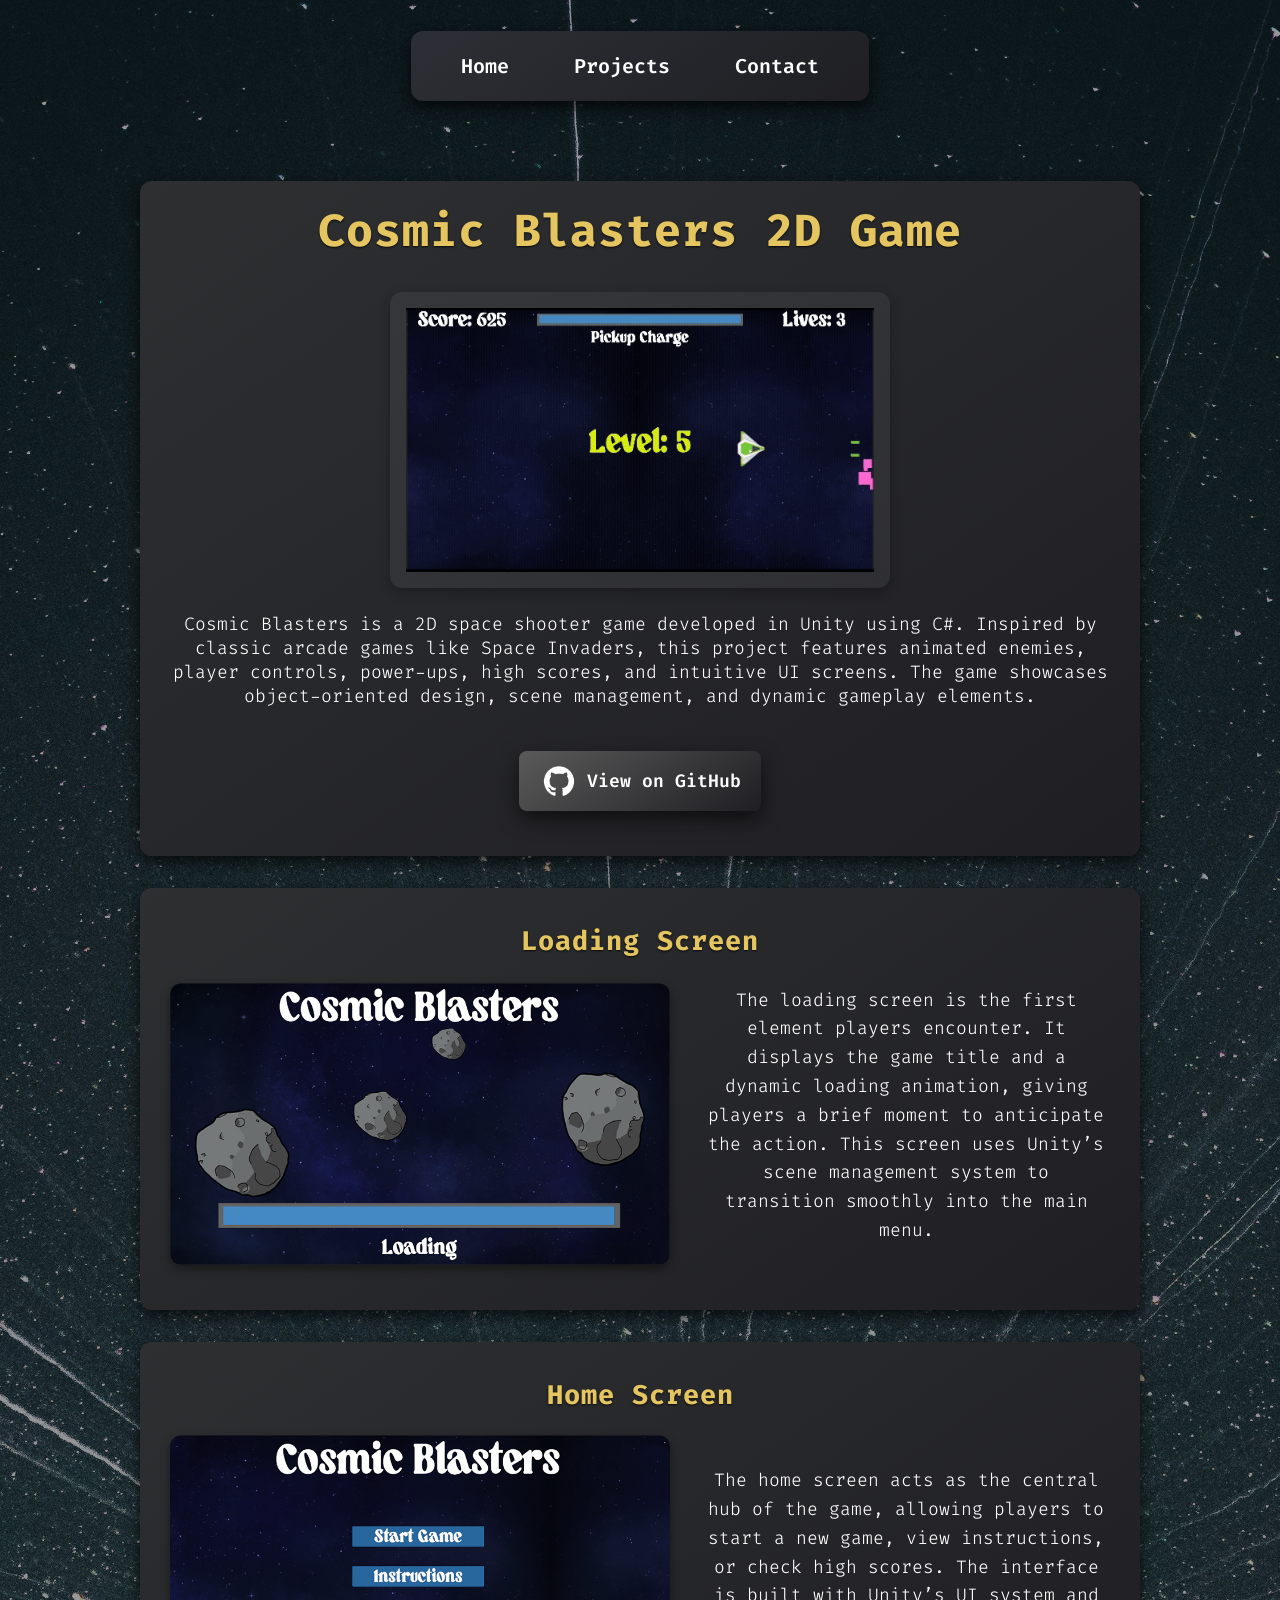
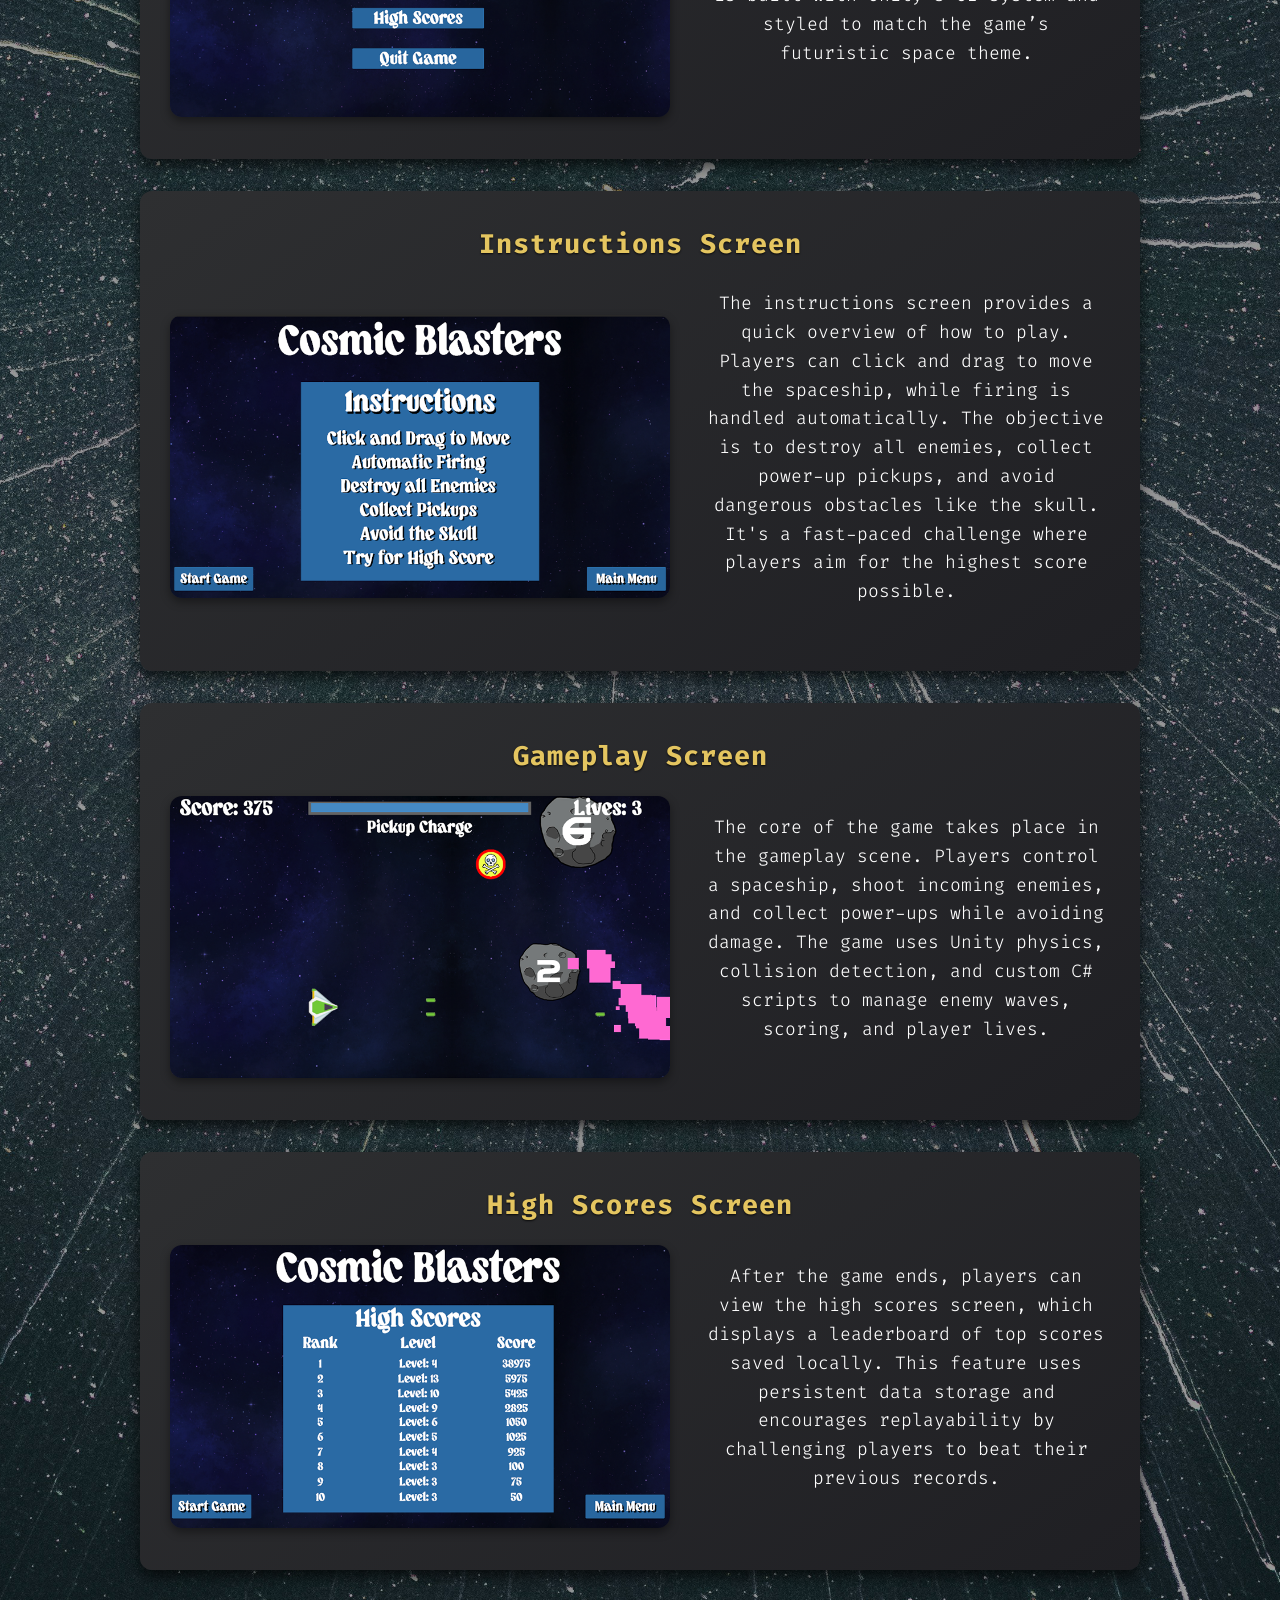
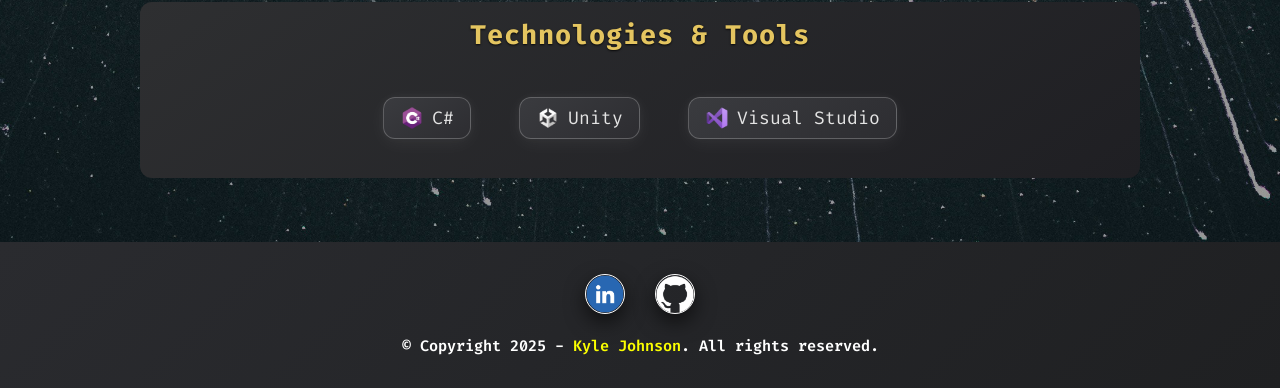
==== commit 9a361796: "Update blasters.html" ====
--- a/blasters.html
+++ b/blasters.html
@@ -102,7 +102,7 @@
         <a href="https://www.linkedin.com/in/kyle-johnson-845718335/" target="_blank" title="View Kyle Johnson's LinkedIn Profile"><img src="images/LI-Logo.png" alt="LinkedIn Profile"/></a>
         <a href="https://github.com/Kylejj1996" target="_blank" title="View Kyle Johnson's GitHub Profile"><img src="images/github-logo.png" alt="GitHub Profile"/></a>
       </div>
-      <p class="footer-copyright">&copy; Copyright 2025 - <a class="footDesign" href="mailto:kjjohnson138623@mymail.tstc.edu">Kyle Johnson</a>. All rights reserved.</p>
+      <p class="footer-copyright">&copy; Copyright 2025 - <a class="footDesign" href="mailto:Kylejj19@gmail.com">Kyle Johnson</a>. All rights reserved.</p>
     </footer>
   </body>
 </html>
